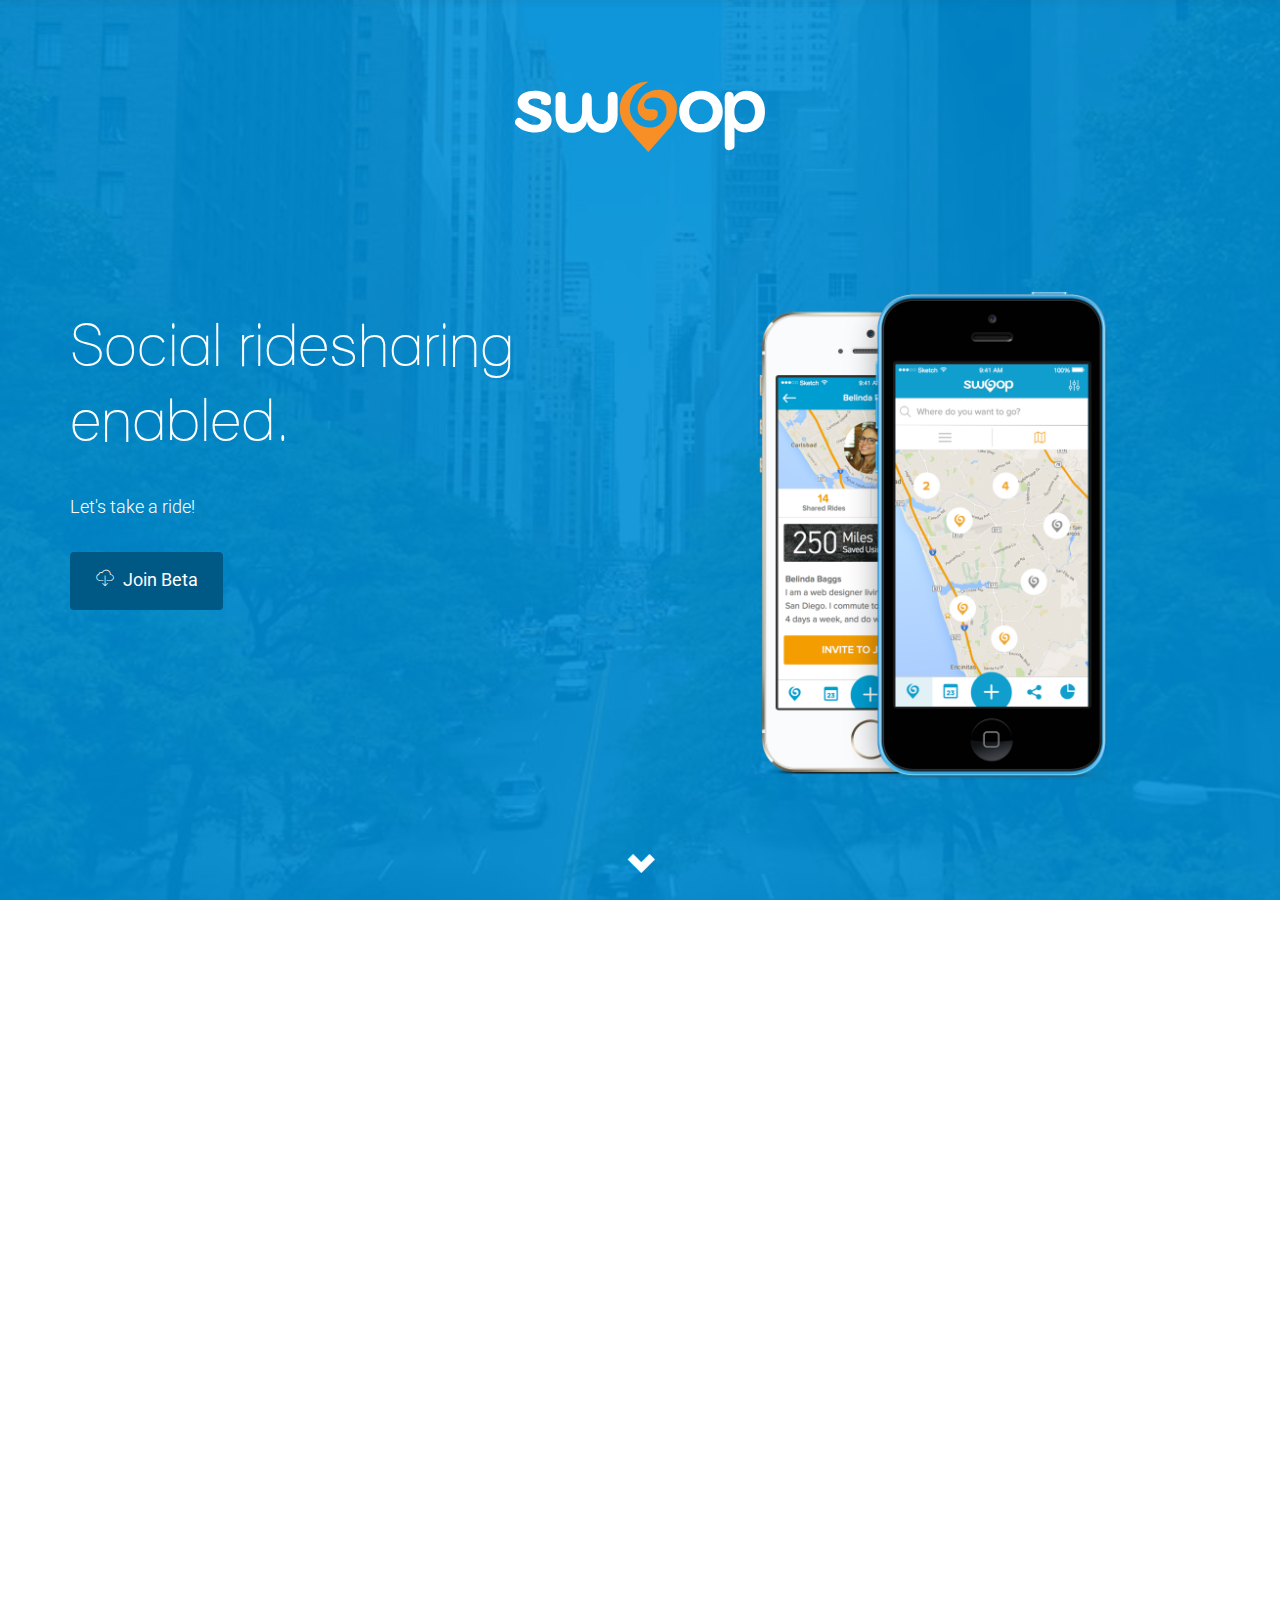
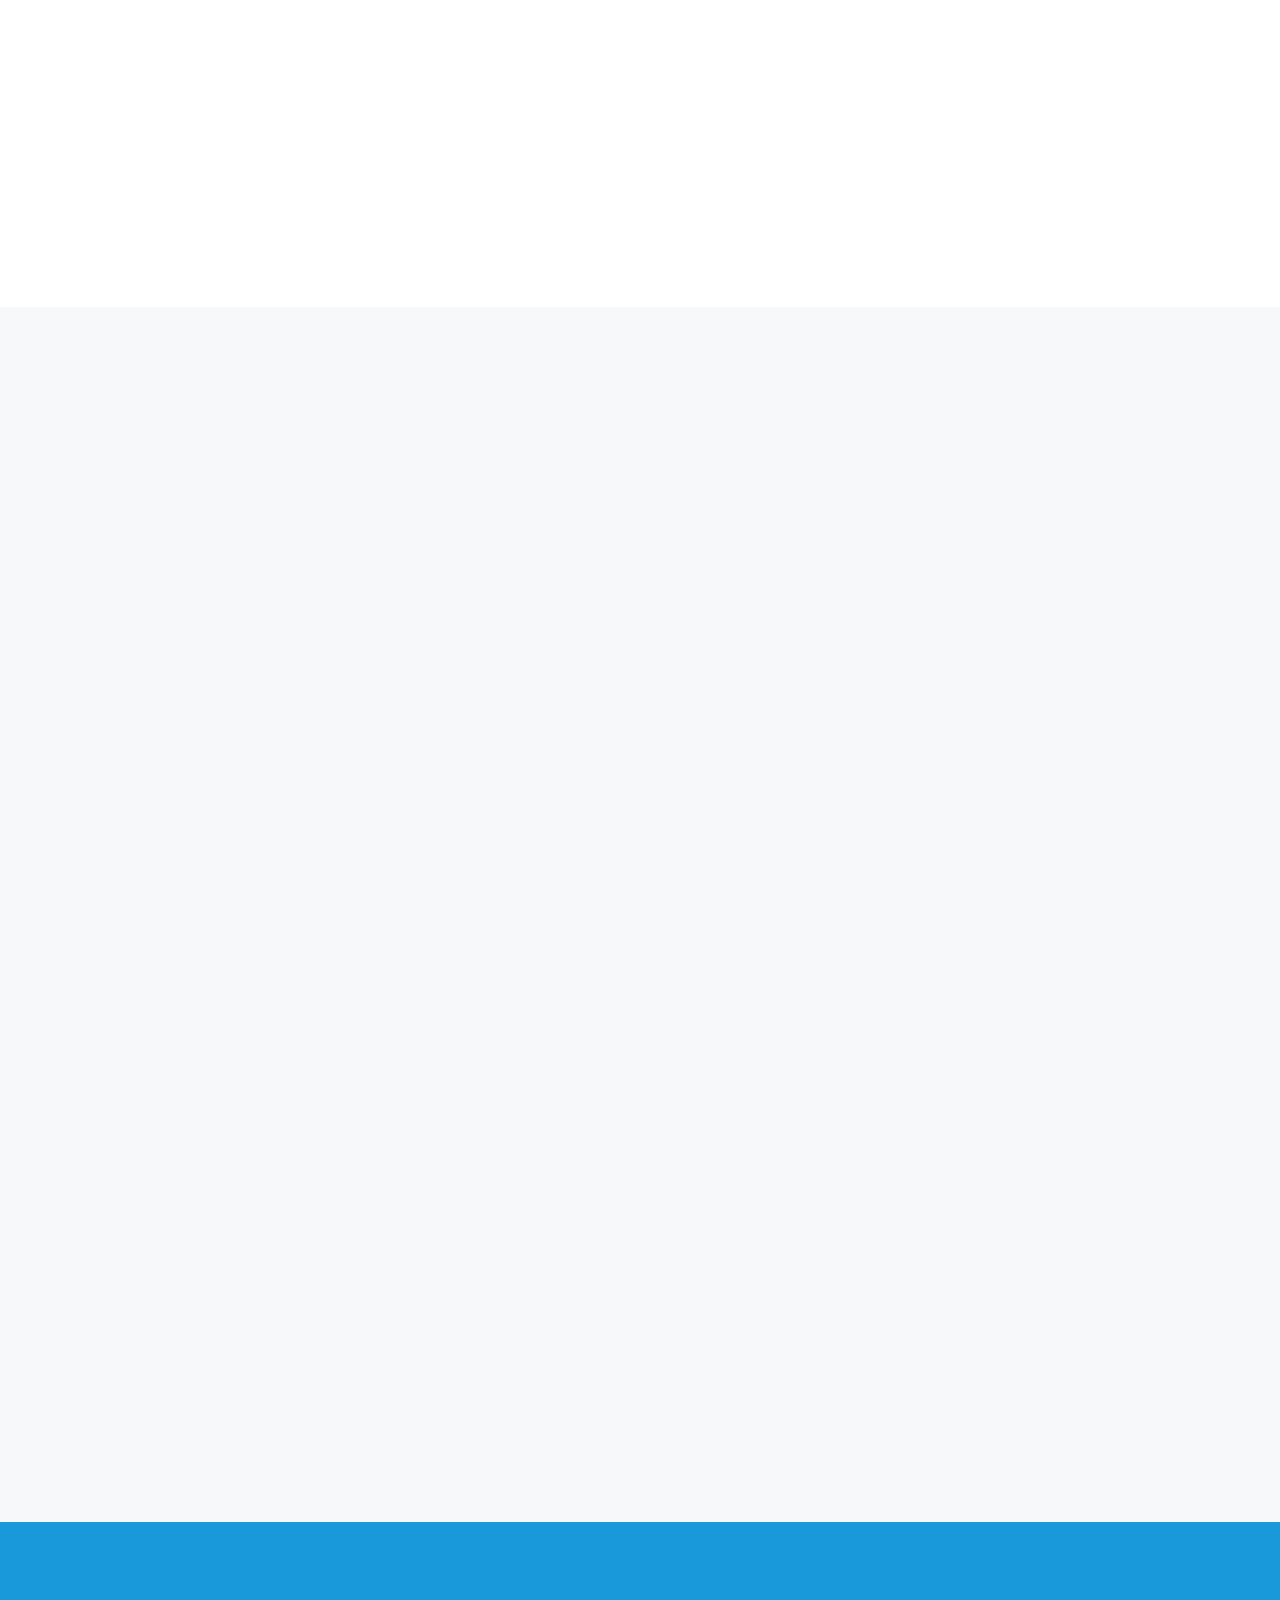
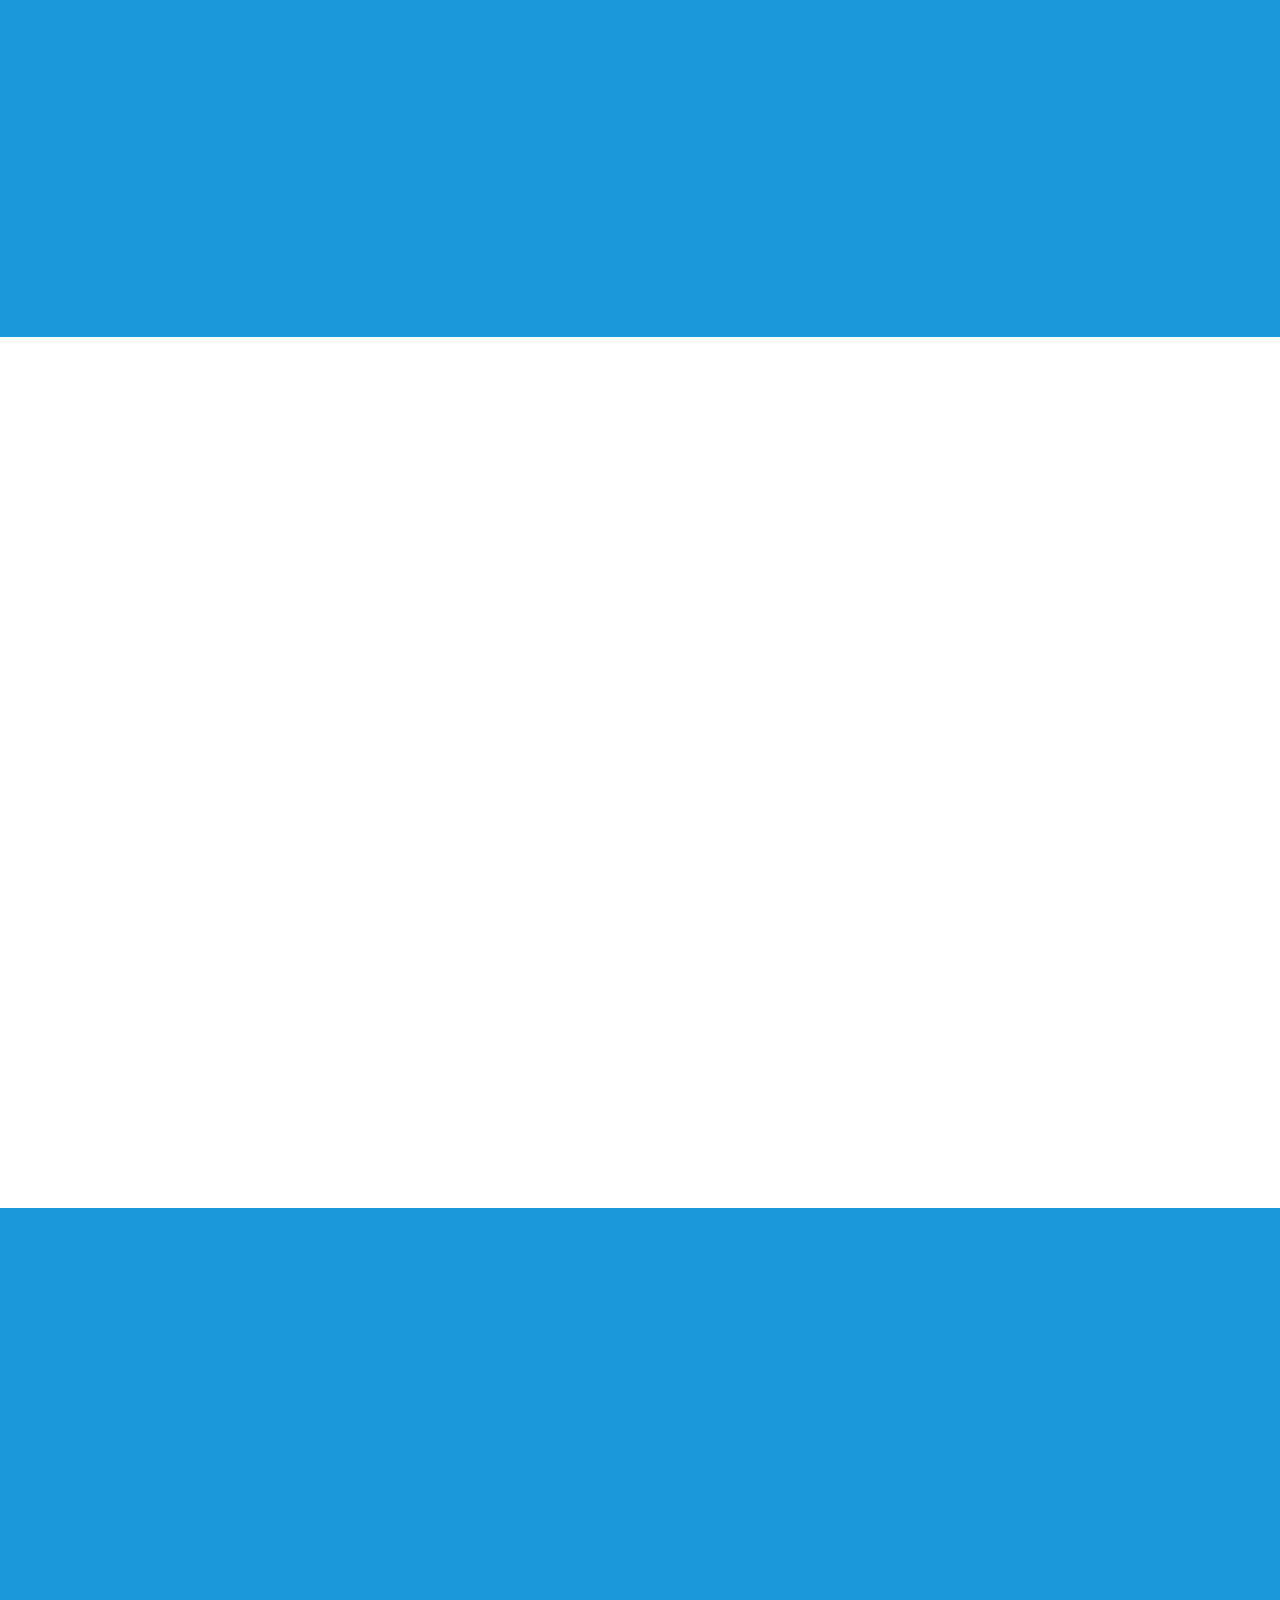
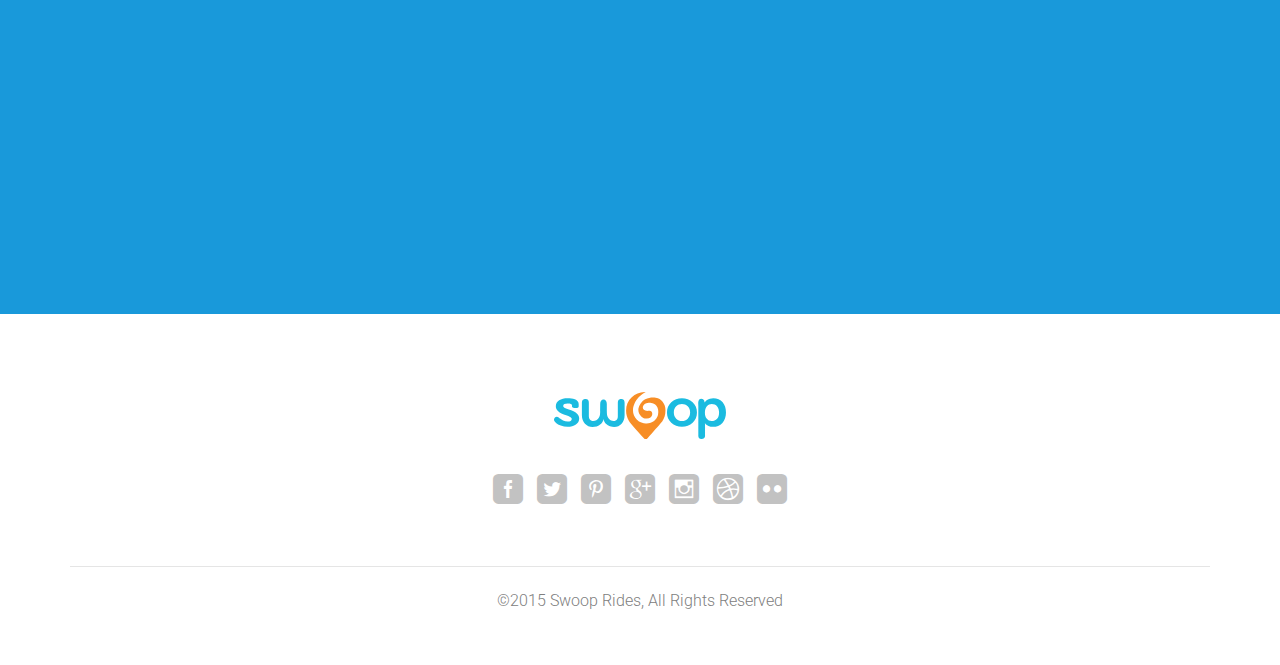
==== index.html @ dd8737f9 "Merge pull request #7 from swooprides/user-can-navigate-directly-to-the-join-beta-section-95116356" ====
<!doctype html>
<html lang="en">
<head>
<meta charset="UTF-8">
<meta name="description" content="A ridesharing app that enables larges scale social carpooling">
<meta name="keywords" content="ridesharing, carpool, social, drive, events">
<meta name="viewport" content="width=device-width, initial-scale=1, maximum-scale=1">

<!-- SITE TITLE -->
<title>Swoop Rides</title>

<!-- =========================
      FAV AND TOUCH ICONS  
============================== -->
<link rel="icon" href="images/favicon.ico">
<link rel="apple-touch-icon" href="images/apple-touch-icon.png">
<link rel="apple-touch-icon" sizes="72x72" href="images/apple-touch-icon-72x72.png">
<link rel="apple-touch-icon" sizes="114x114" href="images/apple-touch-icon-114x114.png">

<!-- =========================
     STYLESHEETS   
============================== -->
<!-- BOOTSTRAP -->
<link rel="stylesheet" href="css/bootstrap.min.css">

<!-- FONT ICONS -->
<!-- http://www.elegantthemes.com/blog/resources/elegant-icon-font -->
<link rel="stylesheet" href="assets/elegant-icons/style.css">
<link rel="stylesheet" href="assets/app-icons/styles.css">
<link rel="stylesheet" href="http://code.ionicframework.com/ionicons/2.0.1/css/ionicons.min.css">
<!--[if lte IE 7]><script src="lte-ie7.js"></script><![endif]-->

<!-- WEB FONTS -->
<link href='http://fonts.googleapis.com/css?family=Roboto:100,300,100italic,400,300italic' rel='stylesheet' type='text/css'>

<!-- CAROUSEL AND LIGHTBOX -->
<link rel="stylesheet" href="css/owl.theme.css">
<link rel="stylesheet" href="css/owl.carousel.css">
<link rel="stylesheet" href="css/nivo-lightbox.css">
<link rel="stylesheet" href="css/nivo_themes/default/default.css">

<!-- ANIMATIONS -->
<link rel="stylesheet" href="css/animate.min.css">

<!-- CUSTOM STYLESHEETS -->
<link rel="stylesheet" href="css/styles.css">

<!-- COLORS -->
<link rel="stylesheet" href="css/colors/blue.css"> <!-- DEFAULT COLOR/ CURRENTLY USING -->
<!-- <link rel="stylesheet" href="css/colors/red.css"> --> 
<!-- <link rel="stylesheet" href="css/colors/green.css"> --> 
<!-- <link rel="stylesheet" href="css/colors/purple.css"> --> 
<!-- <link rel="stylesheet" href="css/colors/orange.css"> --> 
<!-- <link rel="stylesheet" href="css/colors/blue-munsell.css"> --> 
<!-- <link rel="stylesheet" href="css/colors/slate.css"> --> 
<!-- <link rel="stylesheet" href="css/colors/yellow.css"> -->

<!-- RESPONSIVE FIXES -->
<link rel="stylesheet" href="css/responsive.css">


<!--[if lt IE 9]>
			<script src="js/html5shiv.js"></script>
			<script src="js/respond.min.js"></script>
<![endif]-->

<!-- JQUERY -->
<script src="http://ajax.googleapis.com/ajax/libs/jquery/1.9.1/jquery.min.js"></script>

</head>

<body>
<!-- =========================
     PRE LOADER       
============================== -->
<!--<div class="preloader">-->
  <!--<div class="status">&nbsp;</div>-->
<!--</div>-->

<!-- =========================
     HEADER   
============================== -->
<header class="header" data-stellar-background-ratio="0.5" id="home">

<!-- COLOR OVER IMAGE -->
<div class="color-overlay"> <!-- To make header full screen. Use .full-screen class with color overlay. Example: <div class="color-overlay full-screen">  -->

	<!-- STICKY NAVIGATION -->
	<div class="navbar navbar-inverse bs-docs-nav navbar-fixed-top sticky-navigation">
		<div class="container">
			<div class="navbar-header">
				
				<!-- LOGO ON STICKY NAV BAR -->
				<button type="button" class="navbar-toggle" data-toggle="collapse" data-target="#kane-navigation">
				<span class="sr-only">Toggle navigation</span>
				<span class="icon-bar"></span>
				<span class="icon-bar"></span>
				<span class="icon-bar"></span>
				</button>

				<!--<a class="navbar-brand" href="#"><img src="images/logo-black.png" alt=""></a>-->
        <a class="navbar-brand" href="#"><img src="images/logo-blue.svg" class="swoop-logo-brand" onerror="this.src='images/logo-blue-header.png'" alt="Swoop Rides"></a>
				
			</div>
			
			<!-- NAVIGATION LINKS -->
			<div class="navbar-collapse collapse" id="kane-navigation">
				<ul class="nav navbar-nav navbar-right main-navigation">
					<li><a href="#home">Home</a></li>
					<li><a href="#features">Features</a></li>
					<li><a href="#ridesharing">Ridesharing</a></li>
					<li><a href="#how-it-works">How it Works</a></li>
					<li><a href="#join-beta">Join Beta</a></li>
				</ul>
			</div>
		</div> <!-- /END CONTAINER -->
	</div> <!-- /END STICKY NAVIGATION -->
	
	
	<!-- CONTAINER -->
	<div class="container">
		
		<!-- ONLY LOGO ON HEADER -->
		<div class="only-logo">
			<div class="navbar">
				<div class="navbar-header">
					<!--<img src="images/logo.png" alt="">-->
          <img src="images/logo.svg" class="header-logo" onerror="this.src='images/logo.png'" alt="Swoop Rides">
				</div>
			</div>
		</div> <!-- /END ONLY LOGO ON HEADER -->
		
		<div class="row home-contents">
			<div class="col-md-6 col-sm-6">
				
				<!-- HEADING AND BUTTONS -->
				<div class="intro-section">
					
					<!-- WELCOM MESSAGE -->
					<h1 class="intro">Social ridesharing enabled.</h1>
					<h5>Let's take a ride!</h5>
					
					<!-- BUTTON -->
					<div class="buttons" id="download-button">
						
						<a href="#download" class="btn btn-default btn-lg standard-button"><i class="icon-app-download"></i>Join Beta</a>
						
					</div>
					<!-- /END BUTTONS -->
					
				</div>
				<!-- /END HEADNING AND BUTTONS -->
				
			</div>
			
			
			<div class="col-md-6 col-sm-6 hidden-xs">
			    
			    <!-- PHONE IMAGE WILL BE HIDDEN IN TABLET PORTRAIT AND MOBILE-->
			    <div class="phone-image">
			    <img src="images/2-iphone-right.png" class="img-responsive" alt="">
			    </div>
			    
			</div>
			
		</div>
		<!-- /END ROW -->
		
	</div>
	<!-- /END CONTAINER -->

	<!-- START CHEVRON ARROW -->
	<div class="swoop-chevron-icon-container"><i class="glyphicon glyphicon-chevron-down"></i></div>
	<!-- END CHEVRON ARROW -->
</div>
<!-- /END COLOR OVERLAY -->
</header>
<!-- /END HEADER -->

<!-- =========================
     FEATURES 
============================== -->
<section class="features" id="features">

<div class="container">
	
	<!-- SECTION HEADER -->
	<div class="section-header wow fadeIn animated" data-wow-offset="120" data-wow-duration="1.5s">
		
		<!-- SECTION TITLE -->
		<h2 class="dark-text">Swoop Features</h2>
		<div class="colored-line">
		</div>
		<div class="section-description">
			Swoop makes social ride sharing easy.
		</div>
		<div class="colored-line">
		</div>
	</div>
	<!-- /END SECTION HEADER -->
	
	
	<div class="row">
		
		<!-- FEATURES LEFT -->
		<div class="col-md-4 col-sm-4 features-left wow fadeInLeft animated" data-wow-offset="10" data-wow-duration="1.5s">
			
			<!-- FEATURE -->
			<div class="feature" data-feature="tpn">
				
				<!-- ICON -->
				<div class="icon-container">
					<div class="icon">
						<i class="icon_flowchart"></i>
					</div>
				</div>
				
				<!-- FEATURE HEADING AND DESCRIPTION -->
				<div class="fetaure-details">
					<h4 class="main-color">Trusted Peer Network</h4>
					<p>
						Discover and share rides with your trusted network of personal, professional,
						and social contacts who travel the same destinations and routes.
					</p>
				</div>
				
			</div>
			<!-- /END SINGLE FEATURE -->
			
			<!-- FEATURE -->
			<div class="feature" data-feature="itf">
				
				<!-- ICON -->
				<div class="icon-container">
					<div class="icon">
						<i class="icon_compass"></i>
					</div>
				</div>
				
				<!-- FEATURE HEADING AND DESCRIPTION -->
				<div class="fetaure-details">
					<h4 class="main-color">Intelligent Trip Feed</h4>
					<p>
						Browse and join all journeys your network is taking
						that pass through your location and are relevant to your lifestyle.
					</p>
				</div>
				
			</div>
			<!-- /END SINGLE FEATURE -->
			
			<!-- FEATURE -->
			<div class="feature" data-feature="sc">
				
				<!-- ICON -->
				<div class="icon-container">
					<div class="icon">
						<i class="icon_calendar"></i>
					</div>
				</div>
				
				<!-- FEATURE HEADING AND DESCRIPTION -->
				<div class="fetaure-details">
					<h4 class="main-color">Social Calendar</h4>
					<p>
						Swoop identifies who in your network will attend the same events,
						and suggests ways to <em>Swoop</em> there together.
					</p>
				</div>
				
			</div>
			<!-- /END SINGLE FEATURE -->
			
		</div>
		<!-- /END FEATURES LEFT -->
		
		<!-- PHONE IMAGE -->
		<div class="col-md-4 col-sm-4">
			<div class="phone-image wow bounceIn animated" data-wow-offset="120" data-wow-duration="1.5s">
				<img src="images/single-iphone.png" alt="">
			</div>
		</div>
		
		<!-- FEATURES RIGHT -->
		<div class="col-md-4 col-sm-4 features-right wow fadeInRight animated" data-wow-offset="10" data-wow-duration="1.5s">
			
			<!-- FEATURE -->
			<div class="feature" data-feature="se">
				
				<!-- ICON -->
				<div class="icon-container">
					<div class="icon">
						<i class="social_share"></i>
					</div>
				</div>
				
				<!-- FEATURE HEADING AND DESCRIPTION -->
				<div class="fetaure-details">
					<h4 class="main-color">Sponsored Events</h4>
					<p>
						Explore more opportunities to travel with your network by sharing
						trips to suggested events that are well suited for ride sharing.
					</p>
				</div>
				
			</div>
			<!-- /END SINGLE FEATURE -->

			<!-- FEATURE -->
			<div class="feature" data-feature="ta">
				
				<!-- ICON -->
				<div class="icon-container">
					<div class="icon">
						<i class="icon_link_alt"></i>
					</div>
				</div>
				
				<!-- FEATURE HEADING AND DESCRIPTION -->
				<div class="fetaure-details">
					<h4 class="main-color">Trip Automation</h4>
					<p>
						Miles, costs, and your willingness to drive are logged automatically and used to
						pair you with the most number of social rides.
					</p>
				</div>
				
			</div>
			
			<!-- /END SINGLE FEATURE -->

			<!-- FEATURE -->
			<div class="feature" data-feature="rewards">

				<!-- ICON -->
				<div class="icon-container">
					<div class="icon">
						<i class="icon_gift_alt"></i>
					</div>
				</div>

				<!-- FEATURE HEADING AND DESCRIPTION -->
				<div class="fetaure-details">
					<h4 class="main-color">Rewards</h4>
					<p>
						Swoop recognizes you and your network by turning miles into
						on-the-go rewards, event deals, and community points..
					</p>
				</div>

			</div>
			<!-- /END SINGLE FEATURE -->
			
		</div>
		<!-- /END FEATURES RIGHT -->
		
	</div>
	<!-- /END ROW -->
	
</div>
<!-- /END CONTAINER -->

</section>
<!-- /END FEATURES SECTION -->


<!-- =========================
     BRIEF LEFT SECTION 
============================== -->
<!--<section class="app-brief grey-bg" id="brief1">-->

<!--<div class="container">-->
	<!---->
	<!--<div class="row">-->
		<!---->
		<!--&lt;!&ndash; PHONES IMAGE &ndash;&gt;-->
		<!--<div class="col-md-6 wow fadeInRight animated" data-wow-offset="10" data-wow-duration="1.5s">-->
			<!--<div class="phone-image">-->
				<!--<img src="images/2-iphone-left.png" alt="">-->
			<!--</div>-->
		<!--</div>-->
		<!---->
		<!--&lt;!&ndash; RIGHT SIDE WITH BRIEF &ndash;&gt;-->
		<!--<div class="col-md-6 left-align wow fadeInLeft animated" data-wow-offset="10" data-wow-duration="1.5s">-->
			<!---->
			<!--&lt;!&ndash; SECTION TITLE &ndash;&gt;-->
			<!--<h2 class="dark-text">Explain why it's best</h2>-->
			<!---->
			<!--<div class="colored-line-left">-->
			<!--</div>-->
			<!---->
			<!--<p>-->
				<!--Lorem ipsum dolor sit amet, consectetur adipisicing elit, sed do eiusmod tempor incididunt ut labore et dolore magna aliqua. Ut enim ad minim veniam, quis nostrud exercitation ullamco laboris nisi ut aliquip ex ea commodo consequat.-->
			<!--</p>-->
			<!---->
			<!--&lt;!&ndash; FEATURE LIST &ndash;&gt;-->
			<!--<ul class="feature-list">-->
				<!--<li><i class="icon_lock_alt"></i> Reliable and Secure Platform</li>-->
				<!--<li><i class="icon_check_alt2"></i> Everything is perfectly orgainized for future</li>-->
				<!--<li><i class="icon_paperclip"></i> Attach large file easily</li>-->
				<!--<li><i class="icon_adjust-vert"></i> Tons of features and easy to use and customize</li>-->
			<!--</ul>-->
			<!---->
		<!--</div>-->
		<!--&lt;!&ndash; /END RIGHT BRIEF &ndash;&gt;-->
		<!---->
	<!--</div>-->
	<!--&lt;!&ndash; /END ROW &ndash;&gt;-->
	<!---->
<!--</div>-->
<!--&lt;!&ndash; /END CONTAINER &ndash;&gt;-->

<!--</section>-->
<!--&lt;!&ndash; /END SECTION &ndash;&gt;-->


<!-- =========================
     BRIEF RIGHT SECTION 
============================== -->
<section class="app-brief grey-bg" id="ridesharing">

<div class="container">
	
	<div class="row">
		
		<!-- BRIEF -->
		<div class="col-md-6 left-align wow fadeInLeft animated" data-wow-offset="10" data-wow-duration="1.5s">
			
			<!-- SECTION TITLE -->
			<h2 class="dark-text">Real Ridesharing</h2>
			
			<div class="colored-line-left">
			</div>

			<p>Every day trusted people from your social and professional networks live, work, and play along similar routes and destinations and attend the same events, yet it’s a challenge to locate each other and travel there together. </p>
			<p>Have you wondered who the other people are in the cars around you while sitting in morning traffic on the way to work? What if we tell you that 75% of commuters are within three degrees of separation, and many of them have interesting jobs, experiences, and stories to tell, just like you do. How cool would it be to be part of a social network on wheels where you get to share rides with and get to know the people who are in your shoes every single morning. Swoop turns your car into an opportunity to expand your professional network, make new friends, and share the cost of your commute. </p>
			<p>Are you surprised to discover that many of the attendees of your favorite MeetUp, sports event, weekend soccer practice, or concert in town are friends of your friends, live nearby, or travelled alone to the event just like you did? Wouldn’t it be fun and rewarding to share the ride next time, make friends, and share stories on the way? Swoop allows you to form social carpools on the way to events with the click of a button, and meet fellow event goers with the same interests as yours. </p>
			<p>How many times have you wanted to go to the beach on the weekend, go hiking, run an errand, or escape the city for a few hours, but you don’t have a car, or don’t have anyone in mind to go with? Swoop shows you where your network is going so you can always find a friend to go with or jump on a last minute spontaneous trip. What if you have someone in mind but don’t know where to go? No problem. Swoop shows you fun events suitable for sharing a ride to so you get to do new things together. </p>

		</div>
		<!-- /END BRIEF -->
		
		<!-- PHONES IMAGE -->
		<div class="col-md-6 wow fadeInRight animated" data-wow-offset="10" data-wow-duration="1.5s">
			<div class="phone-image">
				<img src="images/2-iphone-right.png" alt="">
			</div>
		</div>
		<!-- /END PHONES IMAGE -->
		
	</div>
	<!-- /END ROW -->
	
</div>
<!-- /END CONTAINER -->

</section>
<!-- /END SECTION -->


<!-- =========================
     BRIEF LEFT SECTION WITH VIDEO 
============================== -->
<!--<section class="app-brief grey-bg" id="brief1">-->

<!--<div class="container">-->
	<!---->
	<!--<div class="row">-->
		<!---->
		<!--&lt;!&ndash; PHONES IMAGE &ndash;&gt;-->
		<!--<div class="col-md-6 wow fadeInRight animated" data-wow-offset="10" data-wow-duration="1.5s">-->
			<!--<div class="video-container">-->
				<!---->
                <!--&lt;!&ndash;-->
				<!--<div class="video">-->
					<!---->
					<!--<iframe src="//player.vimeo.com/video/88902745?byline=0&amp;portrait=0&amp;color=ffffff" width="600" height="338" frameborder="0" allowfullscreen>-->
					<!--</iframe> -->
				<!--</div>-->
				<!--&ndash;&gt;-->
				<!---->
				<!--<div class="video">-->
					<!---->
					<!--<iframe width="640" height="360" src="//www.youtube.com/embed/VjbGg-VuqbU?rel=0" frameborder="0" allowfullscreen></iframe>-->
				<!--</div>-->
				<!---->
			<!--</div>-->

		<!--</div>-->
		<!---->
		<!--&lt;!&ndash; RIGHT SIDE WITH BRIEF &ndash;&gt;-->
		<!--<div class="col-md-6 left-align wow fadeInLeft animated" data-wow-offset="10" data-wow-duration="1.5s">-->
			<!---->
			<!--&lt;!&ndash; SECTION TITLE &ndash;&gt;-->
			<!--<h2 class="dark-text">Description with video</h2>-->
			<!---->
			<!--<div class="colored-line-left">-->
			<!--</div>-->
			<!---->
			<!--<p>-->
				<!--Lorem ipsum dolor sit amet, consectetur adipisicing elit, sed do eiusmod tempor incididunt ut labore et dolore magna aliqua. Ut enim ad minim veniam, quis nostrud exercitation ullamco laboris nisi ut aliquip ex ea commodo consequat.<br/><br/>-->
				<!--Duis aute irure dolor in reprehenderit in voluptate velit esse cillum dolore eu fugiat nulla pariatur. Excepteur sint occaecat cupidatat non proident.-->
			<!--</p>-->
			<!---->
			<!---->
		<!--</div>-->
		<!--&lt;!&ndash; /END RIGHT BRIEF &ndash;&gt;-->
		<!---->
	<!--</div>-->
	<!--&lt;!&ndash; /END ROW &ndash;&gt;-->
	<!---->
<!--</div>-->
<!--&lt;!&ndash; /END CONTAINER &ndash;&gt;-->

<!--</section>-->
<!--&lt;!&ndash; /END SECTION &ndash;&gt;-->

<!-- =========================
     TESTIMONIALS 
============================== -->
<section class="testimonials">

<div class="color-overlay">
	
	<div class="container wow fadeIn animated" data-wow-offset="10" data-wow-duration="1.5s">
		
		<!-- FEEDBACKS -->
		<div id="feedbacks" class="owl-carousel owl-theme">
			
			<!-- SINGLE FEEDBACK -->
			<div class="feedback">

				<!-- IMAGE
				<div class="image">
					<i class=" icon_quotations"></i>
					<img src="images/clients-pic/3.jpg" alt="">
				</div>-->
				
				<div class="message">
					"Average daily commuting costs $20 a day. That’s $200,000 wasted over 20 years in a 2-person household. Or an above average family house in Chicago!"
				</div>

				<!--<div class="white-line">
				</div>
				
				 INFORMATION
				<div class="name">
					John Doe
				</div>
				<div class="company-info">
					CEO, AbZ Network
				</div>-->
				
			</div>
			<!-- /END SINGLE FEEDBACK -->
			
			<!-- SINGLE FEEDBACK -->
			<div class="feedback">

				<!-- IMAGE
				<div class="image">
					<i class=" icon_quotations"></i>
					<img src="images/clients-pic/1.jpg" alt="">
				</div>-->
				
				<div class="message">
					"For every 8 work days, you waste 1 full work day in the car alone. That’s more than 1 year of productive time for every 5 years of commuting."
				</div>

				<!--<div class="white-line">
				</div>

				 INFORMATION
				<div class="name">
					John Doe
				</div>
				<div class="company-info">
					CEO, AbZ Network
				</div>-->
				
			</div>
			<!-- /END SINGLE FEEDBACK -->
			
			<!-- SINGLE FEEDBACK -->
			<div class="feedback">
				
				<!-- IMAGE
				<div class="image">
					<i class=" icon_quotations"></i>
					<img src="images/clients-pic/2.jpg" alt="">
				</div>-->
				
				<div class="message">
					 "Carpooling to work for 10 years would result in enough free time to learn 4 new languages."
				</div>

				<!--<div class="white-line">
				</div>

				 INFORMATION
				<div class="name">
					John Doe
				</div>
				<div class="company-info">
					CEO, AbZ Network
				</div>-->
				
			</div>
			<!-- /END SINGLE FEEDBACK -->

			<!-- SINGLE FEEDBACK -->
			<div class="feedback">

				<!-- IMAGE
				<div class="image">
					<i class=" icon_quotations"></i>
					<img src="images/clients-pic/2.jpg" alt="">
				</div>-->

				<div class="message">
					"192 trees are needed to clean up the CO2 produced by your average daily work commute for 1 year. That’s almost 1 tree per day! If you share your rides to work for 1 year it’s the equivalent of planting 1 tree every other day!"
				</div>

				<!--<div class="white-line">
				</div>

				 INFORMATION
				<div class="name">
					John Doe
				</div>
				<div class="company-info">
					CEO, AbZ Network
				</div>-->

			</div>
			<!-- /END SINGLE FEEDBACK -->

			<!-- SINGLE FEEDBACK -->
			<div class="feedback">

				<!-- IMAGE
				<div class="image">
					<i class=" icon_quotations"></i>
					<img src="images/clients-pic/2.jpg" alt="">
				</div>-->

				<div class="message">
					"75% of commuters to major corporate clusters are within 3 degrees of separation."
				</div>

				<!--<div class="white-line">
				</div>

				 INFORMATION
				<div class="name">
					John Doe
				</div>
				<div class="company-info">
					CEO, AbZ Network
				</div>-->

			</div>
			<!-- /END SINGLE FEEDBACK -->

			<!-- SINGLE FEEDBACK -->
			<div class="feedback">

				<!-- IMAGE
				<div class="image">
					<i class=" icon_quotations"></i>
					<img src="images/clients-pic/2.jpg" alt="">
				</div>-->

				<div class="message">
					"If you meet only 1 new person every time you share a ride, your extended network expands by half a million people every year. After only 2 years, every single person in San Diego will be one introduction away."
				</div>

				<!--<div class="white-line">
				</div>

				 INFORMATION
				<div class="name">
					John Doe
				</div>
				<div class="company-info">
					CEO, AbZ Network
				</div>-->

			</div>
			<!-- /END SINGLE FEEDBACK -->
			
		</div>
		<!-- /END FEEDBACKS -->
		
	</div>
	<!-- /END CONTAINER -->
	
</div>
<!-- /END COLOR OVERLAY -->

</section>
<!-- /END TESTIMONIALS SECTION -->


<!-- =========================
     SERVICES
============================== -->
<section class="services" id="how-it-works">

<div class="container">
	
	<!-- SECTION HEADER -->
	<div class="section-header wow fadeIn animated" data-wow-offset="10" data-wow-duration="1.5s">
		
		<!-- SECTION TITLE -->
		<h2 class="dark-text">How it Works</h2>
		
		<div class="colored-line">
		</div>
		<div class="section-description">
			Simple steps to social ridesharing
		</div>
		<div class="colored-line">
		</div>
		
	</div>
	<!-- /END SECTION HEADER -->
	
	<div class="row">

		<!-- SINGLE SERVICE -->
		<div class="col-md-4 single-service wow fadeIn animated" data-wow-offset="10" data-wow-duration="1.5s">

			<!-- SERVICE ICON -->
			<div class="service-icon">
				<i class="ion-ios-location-outline"></i>
			</div>

			<!-- SERVICE HEADING -->
			<h3>Go Places</h3>

			<!-- SERVICE DESCRIPTION -->
			<p>
				Browse your Swoop trip feed and discover where your trusted network is going today, tomorrow, or this weekend. Whether it’s a trip to work, lunch with colleagues, social event, an errand, or a weekend escape, there are trips passing through your location all the time. You can search by address, destination, place of interest, or event name, and Swoop will find the best social carpool for you to join regardless whether you are a driver or a passenger.
			</p>

		</div>
		<!-- /END SINGLE SERVICE -->


		<!-- SINGLE SERVICE -->
		<div class="col-md-4 single-service wow fadeIn animated" data-wow-offset="10" data-wow-duration="1.5s">
			
			<!-- SERVICE ICON -->
			<div class="service-icon">
				<i class="ion-ios-personadd-outline"></i>
			</div>
			
			<!-- SERVICE HEADING -->
			<h3>Grow your Network</h3>
			
			<!-- SERVICE DESCRIPTION -->
			<p>
				Discover who else is in your shoes, and travels the same routes and destinations that you do. Invite them to your Swoop network and share more trips together. The more Swoop connections you have, the more opportunities to ride your network and spend time with friends, neighbors, and colleagues. Pretty soon you won’t have to travel alone anymore, be it to work, school, or a weekend escape.
			</p>
			
		</div>
		<!-- /END SINGLE SERVICE -->


		<!-- SINGLE SERVICE -->
		<div class="col-md-4 single-service wow fadeIn animated" data-wow-offset="10" data-wow-duration="1.5s">
			
			<!-- SERVICE ICON -->
			<div class="service-icon">
				<i class="icon_gift_alt"></i>
			</div>
			
			<!-- SERVICE HEADING -->
			<h3>Get Rewards</h3>
			
			<!-- SERVICE DESCRIPTION -->
			<p>
				Track miles and CO2, share costs, and vie for a top spot on the Swoop leaderboard. Miles turn into rewards and recognition, so the more trips you share the higher your standing within the community. Log any trip you take with anyone automatically, whether it's planned or spontaneous, so even a grocery run, a shared ride to school, or a lunch trip with co-workers gets you miles and rewards. Travelling together is finally cool and it pays back.
			</p>
			
		</div>
		<!-- /END SINGLE SERVICE -->
		
	</div>
	<!-- /END ROW -->
	
</div>
<!-- /END CONTAINER -->

</section>
<!-- /END FEATURES SECTION -->



<!-- =========================
     SCREENSHOTS
============================== -->

<!--<section class="screenshots grey-bg" id="screenshot-section">-->

<!--<div class="container">-->
	<!-- -->
	<!--&lt;!&ndash; SECTION HEADER &ndash;&gt;-->
	<!--<div class="section-header wow fadeIn animated" data-wow-offset="10" data-wow-duration="1.5s">-->
		<!-- -->
		<!--&lt;!&ndash; SECTION TITLE &ndash;&gt;-->
		<!--<h2 class="dark-text">Screenshots</h2>-->
		<!-- -->
		<!--<div class="colored-line">-->
		<!--</div>-->
		<!--<div class="section-description">-->
			<!--List your app features and all the details Lorem ipsum dolor kadr-->
		<!--</div>-->
		<!--<div class="colored-line">-->
		<!--</div>-->
		<!-- -->
	<!--</div>-->
	<!--&lt;!&ndash; /END SECTION HEADER &ndash;&gt;-->
	<!-- -->
	<!--<div class="row wow bounceIn animated" data-wow-offset="10" data-wow-duration="1.5s">-->
		<!-- -->
		<!--<div id="screenshots" class="owl-carousel owl-theme">-->
			<!-- -->
			<!--<div class="shot">-->
				<!--<a href="images/screenshots/1.jpg" data-lightbox-gallery="screenshots-gallery"><img src="images/screenshots/1.jpg" alt="Screenshot"></a>-->
			<!--</div>-->
			<!-- -->
			<!--<div class="shot">-->
				<!--<a href="images/screenshots/3.jpg" data-lightbox-gallery="screenshots-gallery"><img src="images/screenshots/3.jpg" alt="Screenshot"></a>-->
			<!--</div>-->
			<!-- -->
			<!--<div class="shot">-->
				<!--<a href="images/screenshots/2.jpg" data-lightbox-gallery="screenshots-gallery"><img src="images/screenshots/2.jpg" alt="Screenshot"></a>-->
			<!--</div>-->
			<!-- -->
			<!--<div class="shot">-->
				<!--<a href="images/screenshots/4.jpg" data-lightbox-gallery="screenshots-gallery"><img src="images/screenshots/4.jpg" alt="Screenshot"></a>-->
			<!--</div>-->
			<!-- -->
			<!--<div class="shot">-->
				<!--<a href="images/screenshots/1.jpg" data-lightbox-gallery="screenshots-gallery"><img src="images/screenshots/1.jpg" alt="Screenshot"></a>-->
			<!--</div>-->
			<!-- -->
			<!--<div class="shot">-->
				<!--<a href="images/screenshots/3.jpg" data-lightbox-gallery="screenshots-gallery"><img src="images/screenshots/3.jpg" alt="Screenshot"></a>-->
			<!--</div>-->
			<!-- -->
			<!--<div class="shot">-->
				<!--<a href="images/screenshots/2.jpg" data-lightbox-gallery="screenshots-gallery"><img src="images/screenshots/2.jpg" alt="Screenshot"></a>-->
			<!--</div>-->
			<!-- -->
			<!--<div class="shot">-->
				<!--<a href="images/screenshots/4.jpg" data-lightbox-gallery="screenshots-gallery"><img src="images/screenshots/4.jpg" alt="Screenshot"></a>-->
			<!--</div>-->
			<!-- -->
		<!--</div>-->
		<!--&lt;!&ndash; /END SCREENSHOTS &ndash;&gt;-->
		<!-- -->
	<!--</div>-->
	<!--&lt;!&ndash; /END ROW &ndash;&gt;-->

<!--</div>-->
<!--&lt;!&ndash; /END CONTAINER &ndash;&gt;-->

<!--</section>-->
<!--&lt;!&ndash; /END SCREENSHOTS SECTION &ndash;&gt;-->



<!-- =========================
     DOWNLOAD NOW 
============================== -->
<section class="download" id="join-beta">

<div class="color-overlay">

	<div class="container">
		<div class="row">
			<div class="col-md-8 col-md-offset-2">
				
				<!-- DOWNLOAD BUTTONS AREA -->
				<div class="download-container">
					<h2 class=" wow fadeInLeft animated" data-wow-offset="10" data-wow-duration="1.5s">Download the app on</h2>
					
					<!-- BUTTONS -->
					<div class="buttons wow fadeInRight animated" data-wow-offset="10" data-wow-duration="1.5s">
						
						<a href="" class="btn btn-default btn-lg standard-button"><i class="icon-app-store"></i>App Store</a>
						<a href="" class="btn btn-default btn-lg standard-button"><i class="icon-google-play"></i>Play Store</a>
						
					</div>
					<!-- /END BUTTONS -->
					
				</div>
				<!-- END OF DOWNLOAD BUTTONS AREA -->
				
				
				<!-- SUBSCRIPTION FORM WITH TITLE -->
				<div class="subscription-form-container">
					
					<h2 class="wow fadeInLeft animated" data-wow-offset="10" data-wow-duration="1.5s">Join our beta Now!</h2>
					
					<!-- =====================
					     MAILCHIMP FORM STARTS 
					     ===================== -->

					<form class="subscription-form mailchimp form-inline wow fadeInRight animated" data-wow-offset="10" data-wow-duration="1.5s" role="form">

						<!-- SUBSCRIPTION SUCCESSFUL OR ERROR MESSAGES -->
						<h4 class="subscription-success"></h4>
						<h4 class="subscription-error"></h4>

						<!-- EMAIL INPUT BOX -->
						<input type="email" name="email" id="subscriber-email" placeholder="Your Email" class="form-control input-box">

						<!-- SUBSCRIBE BUTTON -->
						<button type="submit" id="subscribe-button" class="btn btn-default standard-button">Join Beta</button>

					</form>
					<!-- /END MAILCHIMP FORM STARTS -->
					
					<!-- =====================
					     LOCAL TXT FORM STARTS 
					     ===================== -->
					     
					<!-- THIS FORM IS COMMENTED TO HIDE 
					
					<form class="subscription-form form-inline wow fadeInRight animated" data-wow-offset="10" data-wow-duration="1.5s" id="subscribe" role="form">
						
						<h4 class="subscription-success"><i class="icon_check"></i> Thank you! We will notify you soon.</h4>
						<h4 class="subscription-error">Something Wrong!</h4>
						
						<input type="email" name="email" id="subscriber-email" placeholder="Your Email" class="form-control input-box">
						
						<button type="submit" id="subscribe-button" class="btn btn-default standard-button">Subscribe</button>
						
					</form>
					
					-->
					
					<!-- / LOCAL TXT SAVING FORM END -->

				</div>
                <!-- END OF SUBSCRIPTION FORM WITH TITLE -->
				
			</div> 
			<!-- END COLUMN -->
			
		</div> 
		<!-- END ROW -->
		
	</div>
	<!-- /END CONTAINER -->
</div>
<!-- /END COLOR OVERLAY -->

</section>
<!-- /END DOWNLOAD SECTION -->

<!-- =========================
     FOOTER 
============================== -->
<footer>

<div class="container">
	
	<div class="contact-box wow rotateIn animated" data-wow-offset="10" data-wow-duration="1.5s">
		
		<!-- CONTACT BUTTON TO EXPAND OR COLLAPSE FORM -->
		
		<!--<a class="btn contact-button expand-form expanded"><i class="icon_mail_alt"></i></a>-->
		
		<!-- EXPANDED CONTACT FORM -->

		<!-- /END EXPANDED CONTACT FORM -->

	</div>
	<!-- /END CONTACT BOX -->
	
	<!-- LOGO -->
	<!--<img src="images/logo-black.png" alt="LOGO" class="responsive-img">-->
  <img src="images/logo-blue.svg" onerror="this.src='images/logo-blue.png'" alt="Swoop Rides" class="responsive-img swoop-logo-blue">
	
	<!-- SOCIAL ICONS -->
	<ul class="social-icons">
		<li><a href=""><i class="social_facebook_square"></i></a></li>
		<li><a href=""><i class="social_twitter_square"></i></a></li>
		<li><a href=""><i class="social_pinterest_square"></i></a></li>
		<li><a href=""><i class="social_googleplus_square"></i></a></li>
		<li><a href=""><i class="social_instagram_square"></i></a></li>
		<li><a href=""><i class="social_dribbble_square"></i></a></li>
		<li><a href=""><i class="social_flickr_square"></i></a></li>
	</ul>
	
	<!-- COPYRIGHT TEXT -->
	<p class="copyright">
		©2015 Swoop Rides, All Rights Reserved
	</p>

</div>
<!-- /END CONTAINER -->
 
</footer>
<!-- /END FOOTER -->

<!-- =========================
     SCRIPTS 
============================== -->

<script src="js/bootstrap.min.js"></script>
<script src="js/smoothscroll.js"></script>
<script src="js/jquery.scrollTo.min.js"></script>
<script src="js/jquery.localScroll.min.js"></script>
<script src="js/owl.carousel.min.js"></script>
<script src="js/nivo-lightbox.min.js"></script>
<script src="js/simple-expand.min.js"></script>
<script src="js/wow.min.js"></script>
<script src="js/jquery.stellar.min.js"></script>
<script src="js/retina.min.js"></script>
<script src="js/jquery.nav.js"></script>
<script src="js/matchMedia.js"></script>
<script src="js/jquery.ajaxchimp.min.js"></script>
<script src="js/jquery.fitvids.js"></script>
<script src="js/custom.js"></script>

</body>
</html>
---- assets/elegant-icons/style.css ----
@font-face {
	font-family: 'ElegantIcons';
	src:url('fonts/ElegantIcons.eot');
	src:url('fonts/ElegantIcons.eot?#iefix') format('embedded-opentype'),
		url('fonts/ElegantIcons.ttf') format('truetype'),
		url('fonts/ElegantIcons.svg#ElegantIcons') format('svg'),
		url('fonts/ElegantIcons.woff') format('woff');
	font-weight: normal;
	font-style: normal;
}

@media screen and (-webkit-min-device-pixel-ratio:0) {
@font-face {
font-family: 'ElegantIcons';
src: url('fonts/ElegantIcons.svg#ElegantIcons') format('svg');

}
}

/* Use the following CSS code if you want to use data attributes for inserting your icons */
[data-icon]:before {
	font-family: 'ElegantIcons';
	content: attr(data-icon);
	speak: none;
	font-weight: normal;
	font-variant: normal;
	text-transform: none;
	line-height: 1;
	-webkit-font-smoothing: antialiased;
	-moz-osx-font-smoothing: grayscale;
}

/* Use the following CSS code if you want to have a class per icon */
/*
Instead of a list of all class selectors,
you can use the generic selector below, but it's slower:
[class*="your-class-prefix"] {
*/
.arrow_up, .arrow_down, .arrow_left, .arrow_right, .arrow_left-up, .arrow_right-up, .arrow_right-down, .arrow_left-down, .arrow-up-down, .arrow_up-down_alt, .arrow_left-right_alt, .arrow_left-right, .arrow_expand_alt2, .arrow_expand_alt, .arrow_condense, .arrow_expand, .arrow_move, .arrow_carrot-up, .arrow_carrot-down, .arrow_carrot-left, .arrow_carrot-right, .arrow_carrot-2up, .arrow_carrot-2down, .arrow_carrot-2left, .arrow_carrot-2right, .arrow_carrot-up_alt2, .arrow_carrot-down_alt2, .arrow_carrot-left_alt2, .arrow_carrot-right_alt2, .arrow_carrot-2up_alt2, .arrow_carrot-2down_alt2, .arrow_carrot-2left_alt2, .arrow_carrot-2right_alt2, .arrow_triangle-up, .arrow_triangle-down, .arrow_triangle-left, .arrow_triangle-right, .arrow_triangle-up_alt2, .arrow_triangle-down_alt2, .arrow_triangle-left_alt2, .arrow_triangle-right_alt2, .arrow_back, .icon_minus-06, .icon_plus, .icon_close, .icon_check, .icon_minus_alt2, .icon_plus_alt2, .icon_close_alt2, .icon_check_alt2, .icon_zoom-out_alt, .icon_zoom-in_alt, .icon_search, .icon_box-empty, .icon_box-selected, .icon_minus-box, .icon_plus-box, .icon_box-checked, .icon_circle-empty, .icon_circle-slelected, .icon_stop_alt2, .icon_stop, .icon_pause_alt2, .icon_pause, .icon_menu, .icon_menu-square_alt2, .icon_menu-circle_alt2, .icon_ul, .icon_ol, .icon_adjust-horiz, .icon_adjust-vert, .icon_document_alt, .icon_documents_alt, .icon_pencil, .icon_pencil-edit_alt, .icon_pencil-edit, .icon_folder-alt, .icon_folder-open_alt, .icon_folder-add_alt, .icon_info_alt, .icon_error-oct_alt, .icon_error-circle_alt, .icon_error-triangle_alt, .icon_question_alt2, .icon_question, .icon_comment_alt, .icon_chat_alt, .icon_vol-mute_alt, .icon_volume-low_alt, .icon_volume-high_alt, .icon_quotations, .icon_quotations_alt2, .icon_clock_alt, .icon_lock_alt, .icon_lock-open_alt, .icon_key_alt, .icon_cloud_alt, .icon_cloud-upload_alt, .icon_cloud-download_alt, .icon_image, .icon_images, .icon_lightbulb_alt, .icon_gift_alt, .icon_house_alt, .icon_genius, .icon_mobile, .icon_tablet, .icon_laptop, .icon_desktop, .icon_camera_alt, .icon_mail_alt, .icon_cone_alt, .icon_ribbon_alt, .icon_bag_alt, .icon_creditcard, .icon_cart_alt, .icon_paperclip, .icon_tag_alt, .icon_tags_alt, .icon_trash_alt, .icon_cursor_alt, .icon_mic_alt, .icon_compass_alt, .icon_pin_alt, .icon_pushpin_alt, .icon_map_alt, .icon_drawer_alt, .icon_toolbox_alt, .icon_book_alt, .icon_calendar, .icon_film, .icon_table, .icon_contacts_alt, .icon_headphones, .icon_lifesaver, .icon_piechart, .icon_refresh, .icon_link_alt, .icon_link, .icon_loading, .icon_blocked, .icon_archive_alt, .icon_heart_alt, .icon_star_alt, .icon_star-half_alt, .icon_star, .icon_star-half, .icon_tools, .icon_tool, .icon_cog, .icon_cogs, .arrow_up_alt, .arrow_down_alt, .arrow_left_alt, .arrow_right_alt, .arrow_left-up_alt, .arrow_right-up_alt, .arrow_right-down_alt, .arrow_left-down_alt, .arrow_condense_alt, .arrow_expand_alt3, .arrow_carrot_up_alt, .arrow_carrot-down_alt, .arrow_carrot-left_alt, .arrow_carrot-right_alt, .arrow_carrot-2up_alt, .arrow_carrot-2dwnn_alt, .arrow_carrot-2left_alt, .arrow_carrot-2right_alt, .arrow_triangle-up_alt, .arrow_triangle-down_alt, .arrow_triangle-left_alt, .arrow_triangle-right_alt, .icon_minus_alt, .icon_plus_alt, .icon_close_alt, .icon_check_alt, .icon_zoom-out, .icon_zoom-in, .icon_stop_alt, .icon_menu-square_alt, .icon_menu-circle_alt, .icon_document, .icon_documents, .icon_pencil_alt, .icon_folder, .icon_folder-open, .icon_folder-add, .icon_folder_upload, .icon_folder_download, .icon_info, .icon_error-circle, .icon_error-oct, .icon_error-triangle, .icon_question_alt, .icon_comment, .icon_chat, .icon_vol-mute, .icon_volume-low, .icon_volume-high, .icon_quotations_alt, .icon_clock, .icon_lock, .icon_lock-open, .icon_key, .icon_cloud, .icon_cloud-upload, .icon_cloud-download, .icon_lightbulb, .icon_gift, .icon_house, .icon_camera, .icon_mail, .icon_cone, .icon_ribbon, .icon_bag, .icon_cart, .icon_tag, .icon_tags, .icon_trash, .icon_cursor, .icon_mic, .icon_compass, .icon_pin, .icon_pushpin, .icon_map, .icon_drawer, .icon_toolbox, .icon_book, .icon_contacts, .icon_archive, .icon_heart, .icon_profile, .icon_group, .icon_grid-2x2, .icon_grid-3x3, .icon_music, .icon_pause_alt, .icon_phone, .icon_upload, .icon_download, .social_facebook, .social_twitter, .social_pinterest, .social_googleplus, .social_tumblr, .social_tumbleupon, .social_wordpress, .social_instagram, .social_dribbble, .social_vimeo, .social_linkedin, .social_rss, .social_deviantart, .social_share, .social_myspace, .social_skype, .social_youtube, .social_picassa, .social_googledrive, .social_flickr, .social_blogger, .social_spotify, .social_delicious, .social_facebook_circle, .social_twitter_circle, .social_pinterest_circle, .social_googleplus_circle, .social_tumblr_circle, .social_stumbleupon_circle, .social_wordpress_circle, .social_instagram_circle, .social_dribbble_circle, .social_vimeo_circle, .social_linkedin_circle, .social_rss_circle, .social_deviantart_circle, .social_share_circle, .social_myspace_circle, .social_skype_circle, .social_youtube_circle, .social_picassa_circle, .social_googledrive_alt2, .social_flickr_circle, .social_blogger_circle, .social_spotify_circle, .social_delicious_circle, .social_facebook_square, .social_twitter_square, .social_pinterest_square, .social_googleplus_square, .social_tumblr_square, .social_stumbleupon_square, .social_wordpress_square, .social_instagram_square, .social_dribbble_square, .social_vimeo_square, .social_linkedin_square, .social_rss_square, .social_deviantart_square, .social_share_square, .social_myspace_square, .social_skype_square, .social_youtube_square, .social_picassa_square, .social_googledrive_square, .social_flickr_square, .social_blogger_square, .social_spotify_square, .social_delicious_square, .icon_printer, .icon_calulator, .icon_building, .icon_floppy, .icon_drive, .icon_search-2, .icon_id, .icon_id-2, .icon_puzzle, .icon_like, .icon_dislike, .icon_mug, .icon_currency, .icon_wallet, .icon_pens, .icon_easel, .icon_flowchart, .icon_datareport, .icon_briefcase, .icon_shield, .icon_percent, .icon_globe, .icon_globe-2, .icon_target, .icon_hourglass, .icon_balance, .icon_rook, .icon_printer-alt, .icon_calculator_alt, .icon_building_alt, .icon_floppy_alt, .icon_drive_alt, .icon_search_alt, .icon_id_alt, .icon_id-2_alt, .icon_puzzle_alt, .icon_like_alt, .icon_dislike_alt, .icon_mug_alt, .icon_currency_alt, .icon_wallet_alt, .icon_pens_alt, .icon_easel_alt, .icon_flowchart_alt, .icon_datareport_alt, .icon_briefcase_alt, .icon_shield_alt, .icon_percent_alt, .icon_globe_alt, .icon_clipboard {
	font-family: 'ElegantIcons';
	speak: none;
	font-style: normal;
	font-weight: normal;
	font-variant: normal;
	text-transform: none;
	line-height: 1;
	-webkit-font-smoothing: antialiased;
}
.arrow_up:before {
	content: "\21";
}
.arrow_down:before {
	content: "\22";
}
.arrow_left:before {
	content: "\23";
}
.arrow_right:before {
	content: "\24";
}
.arrow_left-up:before {
	content: "\25";
}
.arrow_right-up:before {
	content: "\26";
}
.arrow_right-down:before {
	content: "\27";
}
.arrow_left-down:before {
	content: "\28";
}
.arrow-up-down:before {
	content: "\29";
}
.arrow_up-down_alt:before {
	content: "\2a";
}
.arrow_left-right_alt:before {
	content: "\2b";
}
.arrow_left-right:before {
	content: "\2c";
}
.arrow_expand_alt2:before {
	content: "\2d";
}
.arrow_expand_alt:before {
	content: "\2e";
}
.arrow_condense:before {
	content: "\2f";
}
.arrow_expand:before {
	content: "\30";
}
.arrow_move:before {
	content: "\31";
}
.arrow_carrot-up:before {
	content: "\32";
}
.arrow_carrot-down:before {
	content: "\33";
}
.arrow_carrot-left:before {
	content: "\34";
}
.arrow_carrot-right:before {
	content: "\35";
}
.arrow_carrot-2up:before {
	content: "\36";
}
.arrow_carrot-2down:before {
	content: "\37";
}
.arrow_carrot-2left:before {
	content: "\38";
}
.arrow_carrot-2right:before {
	content: "\39";
}
.arrow_carrot-up_alt2:before {
	content: "\3a";
}
.arrow_carrot-down_alt2:before {
	content: "\3b";
}
.arrow_carrot-left_alt2:before {
	content: "\3c";
}
.arrow_carrot-right_alt2:before {
	content: "\3d";
}
.arrow_carrot-2up_alt2:before {
	content: "\3e";
}
.arrow_carrot-2down_alt2:before {
	content: "\3f";
}
.arrow_carrot-2left_alt2:before {
	content: "\40";
}
.arrow_carrot-2right_alt2:before {
	content: "\41";
}
.arrow_triangle-up:before {
	content: "\42";
}
.arrow_triangle-down:before {
	content: "\43";
}
.arrow_triangle-left:before {
	content: "\44";
}
.arrow_triangle-right:before {
	content: "\45";
}
.arrow_triangle-up_alt2:before {
	content: "\46";
}
.arrow_triangle-down_alt2:before {
	content: "\47";
}
.arrow_triangle-left_alt2:before {
	content: "\48";
}
.arrow_triangle-right_alt2:before {
	content: "\49";
}
.arrow_back:before {
	content: "\4a";
}
.icon_minus-06:before {
	content: "\4b";
}
.icon_plus:before {
	content: "\4c";
}
.icon_close:before {
	content: "\4d";
}
.icon_check:before {
	content: "\4e";
}
.icon_minus_alt2:before {
	content: "\4f";
}
.icon_plus_alt2:before {
	content: "\50";
}
.icon_close_alt2:before {
	content: "\51";
}
.icon_check_alt2:before {
	content: "\52";
}
.icon_zoom-out_alt:before {
	content: "\53";
}
.icon_zoom-in_alt:before {
	content: "\54";
}
.icon_search:before {
	content: "\55";
}
.icon_box-empty:before {
	content: "\56";
}
.icon_box-selected:before {
	content: "\57";
}
.icon_minus-box:before {
	content: "\58";
}
.icon_plus-box:before {
	content: "\59";
}
.icon_box-checked:before {
	content: "\5a";
}
.icon_circle-empty:before {
	content: "\5b";
}
.icon_circle-slelected:before {
	content: "\5c";
}
.icon_stop_alt2:before {
	content: "\5d";
}
.icon_stop:before {
	content: "\5e";
}
.icon_pause_alt2:before {
	content: "\5f";
}
.icon_pause:before {
	content: "\60";
}
.icon_menu:before {
	content: "\61";
}
.icon_menu-square_alt2:before {
	content: "\62";
}
.icon_menu-circle_alt2:before {
	content: "\63";
}
.icon_ul:before {
	content: "\64";
}
.icon_ol:before {
	content: "\65";
}
.icon_adjust-horiz:before {
	content: "\66";
}
.icon_adjust-vert:before {
	content: "\67";
}
.icon_document_alt:before {
	content: "\68";
}
.icon_documents_alt:before {
	content: "\69";
}
.icon_pencil:before {
	content: "\6a";
}
.icon_pencil-edit_alt:before {
	content: "\6b";
}
.icon_pencil-edit:before {
	content: "\6c";
}
.icon_folder-alt:before {
	content: "\6d";
}
.icon_folder-open_alt:before {
	content: "\6e";
}
.icon_folder-add_alt:before {
	content: "\6f";
}
.icon_info_alt:before {
	content: "\70";
}
.icon_error-oct_alt:before {
	content: "\71";
}
.icon_error-circle_alt:before {
	content: "\72";
}
.icon_error-triangle_alt:before {
	content: "\73";
}
.icon_question_alt2:before {
	content: "\74";
}
.icon_question:before {
	content: "\75";
}
.icon_comment_alt:before {
	content: "\76";
}
.icon_chat_alt:before {
	content: "\77";
}
.icon_vol-mute_alt:before {
	content: "\78";
}
.icon_volume-low_alt:before {
	content: "\79";
}
.icon_volume-high_alt:before {
	content: "\7a";
}
.icon_quotations:before {
	content: "\7b";
}
.icon_quotations_alt2:before {
	content: "\7c";
}
.icon_clock_alt:before {
	content: "\7d";
}
.icon_lock_alt:before {
	content: "\7e";
}
.icon_lock-open_alt:before {
	content: "\e000";
}
.icon_key_alt:before {
	content: "\e001";
}
.icon_cloud_alt:before {
	content: "\e002";
}
.icon_cloud-upload_alt:before {
	content: "\e003";
}
.icon_cloud-download_alt:before {
	content: "\e004";
}
.icon_image:before {
	content: "\e005";
}
.icon_images:before {
	content: "\e006";
}
.icon_lightbulb_alt:before {
	content: "\e007";
}
.icon_gift_alt:before {
	content: "\e008";
}
.icon_house_alt:before {
	content: "\e009";
}
.icon_genius:before {
	content: "\e00a";
}
.icon_mobile:before {
	content: "\e00b";
}
.icon_tablet:before {
	content: "\e00c";
}
.icon_laptop:before {
	content: "\e00d";
}
.icon_desktop:before {
	content: "\e00e";
}
.icon_camera_alt:before {
	content: "\e00f";
}
.icon_mail_alt:before {
	content: "\e010";
}
.icon_cone_alt:before {
	content: "\e011";
}
.icon_ribbon_alt:before {
	content: "\e012";
}
.icon_bag_alt:before {
	content: "\e013";
}
.icon_creditcard:before {
	content: "\e014";
}
.icon_cart_alt:before {
	content: "\e015";
}
.icon_paperclip:before {
	content: "\e016";
}
.icon_tag_alt:before {
	content: "\e017";
}
.icon_tags_alt:before {
	content: "\e018";
}
.icon_trash_alt:before {
	content: "\e019";
}
.icon_cursor_alt:before {
	content: "\e01a";
}
.icon_mic_alt:before {
	content: "\e01b";
}
.icon_compass_alt:before {
	content: "\e01c";
}
.icon_pin_alt:before {
	content: "\e01d";
}
.icon_pushpin_alt:before {
	content: "\e01e";
}
.icon_map_alt:before {
	content: "\e01f";
}
.icon_drawer_alt:before {
	content: "\e020";
}
.icon_toolbox_alt:before {
	content: "\e021";
}
.icon_book_alt:before {
	content: "\e022";
}
.icon_calendar:before {
	content: "\e023";
}
.icon_film:before {
	content: "\e024";
}
.icon_table:before {
	content: "\e025";
}
.icon_contacts_alt:before {
	content: "\e026";
}
.icon_headphones:before {
	content: "\e027";
}
.icon_lifesaver:before {
	content: "\e028";
}
.icon_piechart:before {
	content: "\e029";
}
.icon_refresh:before {
	content: "\e02a";
}
.icon_link_alt:before {
	content: "\e02b";
}
.icon_link:before {
	content: "\e02c";
}
.icon_loading:before {
	content: "\e02d";
}
.icon_blocked:before {
	content: "\e02e";
}
.icon_archive_alt:before {
	content: "\e02f";
}
.icon_heart_alt:before {
	content: "\e030";
}
.icon_star_alt:before {
	content: "\e031";
}
.icon_star-half_alt:before {
	content: "\e032";
}
.icon_star:before {
	content: "\e033";
}
.icon_star-half:before {
	content: "\e034";
}
.icon_tools:before {
	content: "\e035";
}
.icon_tool:before {
	content: "\e036";
}
.icon_cog:before {
	content: "\e037";
}
.icon_cogs:before {
	content: "\e038";
}
.arrow_up_alt:before {
	content: "\e039";
}
.arrow_down_alt:before {
	content: "\e03a";
}
.arrow_left_alt:before {
	content: "\e03b";
}
.arrow_right_alt:before {
	content: "\e03c";
}
.arrow_left-up_alt:before {
	content: "\e03d";
}
.arrow_right-up_alt:before {
	content: "\e03e";
}
.arrow_right-down_alt:before {
	content: "\e03f";
}
.arrow_left-down_alt:before {
	content: "\e040";
}
.arrow_condense_alt:before {
	content: "\e041";
}
.arrow_expand_alt3:before {
	content: "\e042";
}
.arrow_carrot_up_alt:before {
	content: "\e043";
}
.arrow_carrot-down_alt:before {
	content: "\e044";
}
.arrow_carrot-left_alt:before {
	content: "\e045";
}
.arrow_carrot-right_alt:before {
	content: "\e046";
}
.arrow_carrot-2up_alt:before {
	content: "\e047";
}
.arrow_carrot-2dwnn_alt:before {
	content: "\e048";
}
.arrow_carrot-2left_alt:before {
	content: "\e049";
}
.arrow_carrot-2right_alt:before {
	content: "\e04a";
}
.arrow_triangle-up_alt:before {
	content: "\e04b";
}
.arrow_triangle-down_alt:before {
	content: "\e04c";
}
.arrow_triangle-left_alt:before {
	content: "\e04d";
}
.arrow_triangle-right_alt:before {
	content: "\e04e";
}
.icon_minus_alt:before {
	content: "\e04f";
}
.icon_plus_alt:before {
	content: "\e050";
}
.icon_close_alt:before {
	content: "\e051";
}
.icon_check_alt:before {
	content: "\e052";
}
.icon_zoom-out:before {
	content: "\e053";
}
.icon_zoom-in:before {
	content: "\e054";
}
.icon_stop_alt:before {
	content: "\e055";
}
.icon_menu-square_alt:before {
	content: "\e056";
}
.icon_menu-circle_alt:before {
	content: "\e057";
}
.icon_document:before {
	content: "\e058";
}
.icon_documents:before {
	content: "\e059";
}
.icon_pencil_alt:before {
	content: "\e05a";
}
.icon_folder:before {
	content: "\e05b";
}
.icon_folder-open:before {
	content: "\e05c";
}
.icon_folder-add:before {
	content: "\e05d";
}
.icon_folder_upload:before {
	content: "\e05e";
}
.icon_folder_download:before {
	content: "\e05f";
}
.icon_info:before {
	content: "\e060";
}
.icon_error-circle:before {
	content: "\e061";
}
.icon_error-oct:before {
	content: "\e062";
}
.icon_error-triangle:before {
	content: "\e063";
}
.icon_question_alt:before {
	content: "\e064";
}
.icon_comment:before {
	content: "\e065";
}
.icon_chat:before {
	content: "\e066";
}
.icon_vol-mute:before {
	content: "\e067";
}
.icon_volume-low:before {
	content: "\e068";
}
.icon_volume-high:before {
	content: "\e069";
}
.icon_quotations_alt:before {
	content: "\e06a";
}
.icon_clock:before {
	content: "\e06b";
}
.icon_lock:before {
	content: "\e06c";
}
.icon_lock-open:before {
	content: "\e06d";
}
.icon_key:before {
	content: "\e06e";
}
.icon_cloud:before {
	content: "\e06f";
}
.icon_cloud-upload:before {
	content: "\e070";
}
.icon_cloud-download:before {
	content: "\e071";
}
.icon_lightbulb:before {
	content: "\e072";
}
.icon_gift:before {
	content: "\e073";
}
.icon_house:before {
	content: "\e074";
}
.icon_camera:before {
	content: "\e075";
}
.icon_mail:before {
	content: "\e076";
}
.icon_cone:before {
	content: "\e077";
}
.icon_ribbon:before {
	content: "\e078";
}
.icon_bag:before {
	content: "\e079";
}
.icon_cart:before {
	content: "\e07a";
}
.icon_tag:before {
	content: "\e07b";
}
.icon_tags:before {
	content: "\e07c";
}
.icon_trash:before {
	content: "\e07d";
}
.icon_cursor:before {
	content: "\e07e";
}
.icon_mic:before {
	content: "\e07f";
}
.icon_compass:before {
	content: "\e080";
}
.icon_pin:before {
	content: "\e081";
}
.icon_pushpin:before {
	content: "\e082";
}
.icon_map:before {
	content: "\e083";
}
.icon_drawer:before {
	content: "\e084";
}
.icon_toolbox:before {
	content: "\e085";
}
.icon_book:before {
	content: "\e086";
}
.icon_contacts:before {
	content: "\e087";
}
.icon_archive:before {
	content: "\e088";
}
.icon_heart:before {
	content: "\e089";
}
.icon_profile:before {
	content: "\e08a";
}
.icon_group:before {
	content: "\e08b";
}
.icon_grid-2x2:before {
	content: "\e08c";
}
.icon_grid-3x3:before {
	content: "\e08d";
}
.icon_music:before {
	content: "\e08e";
}
.icon_pause_alt:before {
	content: "\e08f";
}
.icon_phone:before {
	content: "\e090";
}
.icon_upload:before {
	content: "\e091";
}
.icon_download:before {
	content: "\e092";
}
.social_facebook:before {
	content: "\e093";
}
.social_twitter:before {
	content: "\e094";
}
.social_pinterest:before {
	content: "\e095";
}
.social_googleplus:before {
	content: "\e096";
}
.social_tumblr:before {
	content: "\e097";
}
.social_tumbleupon:before {
	content: "\e098";
}
.social_wordpress:before {
	content: "\e099";
}
.social_instagram:before {
	content: "\e09a";
}
.social_dribbble:before {
	content: "\e09b";
}
.social_vimeo:before {
	content: "\e09c";
}
.social_linkedin:before {
	content: "\e09d";
}
.social_rss:before {
	content: "\e09e";
}
.social_deviantart:before {
	content: "\e09f";
}
.social_share:before {
	content: "\e0a0";
}
.social_myspace:before {
	content: "\e0a1";
}
.social_skype:before {
	content: "\e0a2";
}
.social_youtube:before {
	content: "\e0a3";
}
.social_picassa:before {
	content: "\e0a4";
}
.social_googledrive:before {
	content: "\e0a5";
}
.social_flickr:before {
	content: "\e0a6";
}
.social_blogger:before {
	content: "\e0a7";
}
.social_spotify:before {
	content: "\e0a8";
}
.social_delicious:before {
	content: "\e0a9";
}
.social_facebook_circle:before {
	content: "\e0aa";
}
.social_twitter_circle:before {
	content: "\e0ab";
}
.social_pinterest_circle:before {
	content: "\e0ac";
}
.social_googleplus_circle:before {
	content: "\e0ad";
}
.social_tumblr_circle:before {
	content: "\e0ae";
}
.social_stumbleupon_circle:before {
	content: "\e0af";
}
.social_wordpress_circle:before {
	content: "\e0b0";
}
.social_instagram_circle:before {
	content: "\e0b1";
}
.social_dribbble_circle:before {
	content: "\e0b2";
}
.social_vimeo_circle:before {
	content: "\e0b3";
}
.social_linkedin_circle:before {
	content: "\e0b4";
}
.social_rss_circle:before {
	content: "\e0b5";
}
.social_deviantart_circle:before {
	content: "\e0b6";
}
.social_share_circle:before {
	content: "\e0b7";
}
.social_myspace_circle:before {
	content: "\e0b8";
}
.social_skype_circle:before {
	content: "\e0b9";
}
.social_youtube_circle:before {
	content: "\e0ba";
}
.social_picassa_circle:before {
	content: "\e0bb";
}
.social_googledrive_alt2:before {
	content: "\e0bc";
}
.social_flickr_circle:before {
	content: "\e0bd";
}
.social_blogger_circle:before {
	content: "\e0be";
}
.social_spotify_circle:before {
	content: "\e0bf";
}
.social_delicious_circle:before {
	content: "\e0c0";
}
.social_facebook_square:before {
	content: "\e0c1";
}
.social_twitter_square:before {
	content: "\e0c2";
}
.social_pinterest_square:before {
	content: "\e0c3";
}
.social_googleplus_square:before {
	content: "\e0c4";
}
.social_tumblr_square:before {
	content: "\e0c5";
}
.social_stumbleupon_square:before {
	content: "\e0c6";
}
.social_wordpress_square:before {
	content: "\e0c7";
}
.social_instagram_square:before {
	content: "\e0c8";
}
.social_dribbble_square:before {
	content: "\e0c9";
}
.social_vimeo_square:before {
	content: "\e0ca";
}
.social_linkedin_square:before {
	content: "\e0cb";
}
.social_rss_square:before {
	content: "\e0cc";
}
.social_deviantart_square:before {
	content: "\e0cd";
}
.social_share_square:before {
	content: "\e0ce";
}
.social_myspace_square:before {
	content: "\e0cf";
}
.social_skype_square:before {
	content: "\e0d0";
}
.social_youtube_square:before {
	content: "\e0d1";
}
.social_picassa_square:before {
	content: "\e0d2";
}
.social_googledrive_square:before {
	content: "\e0d3";
}
.social_flickr_square:before {
	content: "\e0d4";
}
.social_blogger_square:before {
	content: "\e0d5";
}
.social_spotify_square:before {
	content: "\e0d6";
}
.social_delicious_square:before {
	content: "\e0d7";
}
.icon_printer:before {
	content: "\e103";
}
.icon_calulator:before {
	content: "\e0ee";
}
.icon_building:before {
	content: "\e0ef";
}
.icon_floppy:before {
	content: "\e0e8";
}
.icon_drive:before {
	content: "\e0ea";
}
.icon_search-2:before {
	content: "\e101";
}
.icon_id:before {
	content: "\e107";
}
.icon_id-2:before {
	content: "\e108";
}
.icon_puzzle:before {
	content: "\e102";
}
.icon_like:before {
	content: "\e106";
}
.icon_dislike:before {
	content: "\e0eb";
}
.icon_mug:before {
	content: "\e105";
}
.icon_currency:before {
	content: "\e0ed";
}
.icon_wallet:before {
	content: "\e100";
}
.icon_pens:before {
	content: "\e104";
}
.icon_easel:before {
	content: "\e0e9";
}
.icon_flowchart:before {
	content: "\e109";
}
.icon_datareport:before {
	content: "\e0ec";
}
.icon_briefcase:before {
	content: "\e0fe";
}
.icon_shield:before {
	content: "\e0f6";
}
.icon_percent:before {
	content: "\e0fb";
}
.icon_globe:before {
	content: "\e0e2";
}
.icon_globe-2:before {
	content: "\e0e3";
}
.icon_target:before {
	content: "\e0f5";
}
.icon_hourglass:before {
	content: "\e0e1";
}
.icon_balance:before {
	content: "\e0ff";
}
.icon_rook:before {
	content: "\e0f8";
}
.icon_printer-alt:before {
	content: "\e0fa";
}
.icon_calculator_alt:before {
	content: "\e0e7";
}
.icon_building_alt:before {
	content: "\e0fd";
}
.icon_floppy_alt:before {
	content: "\e0e4";
}
.icon_drive_alt:before {
	content: "\e0e5";
}
.icon_search_alt:before {
	content: "\e0f7";
}
.icon_id_alt:before {
	content: "\e0e0";
}
.icon_id-2_alt:before {
	content: "\e0fc";
}
.icon_puzzle_alt:before {
	content: "\e0f9";
}
.icon_like_alt:before {
	content: "\e0dd";
}
.icon_dislike_alt:before {
	content: "\e0f1";
}
.icon_mug_alt:before {
	content: "\e0dc";
}
.icon_currency_alt:before {
	content: "\e0f3";
}
.icon_wallet_alt:before {
	content: "\e0d8";
}
.icon_pens_alt:before {
	content: "\e0db";
}
.icon_easel_alt:before {
	content: "\e0f0";
}
.icon_flowchart_alt:before {
	content: "\e0df";
}
.icon_datareport_alt:before {
	content: "\e0f2";
}
.icon_briefcase_alt:before {
	content: "\e0f4";
}
.icon_shield_alt:before {
	content: "\e0d9";
}
.icon_percent_alt:before {
	content: "\e0da";
}
.icon_globe_alt:before {
	content: "\e0de";
}
.icon_clipboard:before {
	content: "\e0e6";
}


	.glyph {
		float: left;
		text-align: center;
		padding: .75em;
		margin: .4em 1.5em .75em 0;
		width: 6em;
text-shadow: none;
	}
        .glyph_big {
        font-size: 128px;
        color: #59c5dc;
        float: left;
        margin-right: 20px;
        }

        .glyph div { padding-bottom: 10px;}

	.glyph input {
		font-family: consolas, monospace;
		font-size: 12px;
		width: 100%;
		text-align: center;
		border: 0;
		-webkit-box-shadow: 0 0 0 1px #ccc;
		        box-shadow: 0 0 0 1px #ccc;
		padding: .2em;
                -moz-border-radius: 5px;
                -webkit-border-radius: 5px;
	}
	.centered {
		margin-left: auto;
		margin-right: auto;
	}
	.glyph .fs1 {
		font-size: 2em;
	}
---- assets/app-icons/styles.css ----
@charset "UTF-8";

@font-face {
  font-family: "app-icons";
  src:url("fonts/app-icons.eot");
  src:url("fonts/app-icons.eot?#iefix") format("embedded-opentype"),
    url("fonts/app-icons.woff") format("woff"),
    url("fonts/app-icons.ttf") format("truetype"),
    url("fonts/app-icons.svg#app-icons") format("svg");
  font-weight: normal;
  font-style: normal;

}




[data-icon]:before {
  font-family: "app-icons" !important;
  content: attr(data-icon);
  font-style: normal !important;
  font-weight: normal !important;
  font-variant: normal !important;
  text-transform: none !important;
  speak: none;
  line-height: 1;
  -webkit-font-smoothing: antialiased;
  -moz-osx-font-smoothing: grayscale;
}

[class^="icon-"]:before,
[class*=" icon-"]:before {
  font-family: "app-icons" !important;
  font-style: normal !important;
  font-weight: normal !important;
  font-variant: normal !important;
  text-transform: none !important;
  speak: none;
  line-height: 1;
  -webkit-font-smoothing: antialiased;
  -moz-osx-font-smoothing: grayscale;
}

.icon-app-store:before {
  content: "\e000";
}
.icon-ionicons:before {
  content: "\e000";
}
.icon-google-play:before {
  content: "\e001";
}
.icon-app-download:before {
  content: "\e002";
}
.icon-ionicons-2:before {
  content: "\e002";
}
---- css/nivo_themes/default/default.css ----
/*
 * Nivo Lightbox Default Theme v1.0
 * http://dev7studios.com/nivo-lightbox
 *
 * Copyright 2013, Dev7studios
 * Free to use and abuse under the MIT license.
 * http://www.opensource.org/licenses/mit-license.php
 */
 
.nivo-lightbox-theme-default.nivo-lightbox-overlay { 
	background: #666;
	background: rgba(0,0,0,0.6); 
}
.nivo-lightbox-theme-default .nivo-lightbox-content.nivo-lightbox-loading { background: url(loading.gif) no-repeat 50% 50%; }

.nivo-lightbox-theme-default .nivo-lightbox-nav {
	top: 10%;
	width: 8%;
	height: 80%;
	text-indent: -9999px;
	background-repeat: no-repeat;
	background-position: 50% 50%;
	opacity: 0.5;
}
.nivo-lightbox-theme-default .nivo-lightbox-nav:hover { 
	opacity: 1; 
	background-color: rgba(0,0,0,0.5);
}
.nivo-lightbox-theme-default .nivo-lightbox-prev { 
	background-image: url(prev.png); 
	border-radius: 0 3px 3px 0;
}
.nivo-lightbox-theme-default .nivo-lightbox-next { 
	background-image: url(next.png); 
	border-radius: 3px 0 0 3px;
}

.nivo-lightbox-theme-default .nivo-lightbox-close {
	display: block;
	background: url(close.png) no-repeat;
	width: 48px;
	height: 48px;
	text-indent: -9999px;
	padding: 5px;
	opacity: 0.5;
}
.nivo-lightbox-theme-default .nivo-lightbox-close:hover { opacity: 1; }

.nivo-lightbox-theme-default .nivo-lightbox-title-wrap { bottom: -7%; }
.nivo-lightbox-theme-default .nivo-lightbox-title {
	font: 14px/20px 'Helvetica Neue', Helvetica, Arial, sans-serif;
	font-style: normal;
	font-weight: normal;
	background: #000;
	color: #fff;
	padding: 7px 15px;
	border-radius: 30px;
}

.nivo-lightbox-theme-default .nivo-lightbox-image img {
	background: #fff;
	-webkit-box-shadow: 0px 1px 1px rgba(0,0,0,0.4);
	        box-shadow: 0px 1px 1px rgba(0,0,0,0.4);
}
.nivo-lightbox-theme-default .nivo-lightbox-ajax,
.nivo-lightbox-theme-default .nivo-lightbox-inline {
	background: #fff;
	padding: 40px;
	-webkit-box-shadow: 0px 1px 1px rgba(0,0,0,0.4);
	        box-shadow: 0px 1px 1px rgba(0,0,0,0.4);
}

@media (-webkit-min-device-pixel-ratio: 1.3),
       (-o-min-device-pixel-ratio: 2.6/2),
       (min--moz-device-pixel-ratio: 1.3),
       (min-device-pixel-ratio: 1.3),
       (min-resolution: 1.3dppx) {

	.nivo-lightbox-theme-default .nivo-lightbox-content.nivo-lightbox-loading { 
		background-image: url(loading@2x.gif); 
		-webkit-background-size: 32px 32px; 
		        background-size: 32px 32px;
	}
	.nivo-lightbox-theme-default .nivo-lightbox-prev { 
		background-image: url(prev@2x.png); 
		-webkit-background-size: 48px 48px; 
		        background-size: 48px 48px;
	}
	.nivo-lightbox-theme-default .nivo-lightbox-next { 
		background-image: url(next@2x.png); 
		-webkit-background-size: 48px 48px; 
		        background-size: 48px 48px;
	}
	.nivo-lightbox-theme-default .nivo-lightbox-close { 
		background-image: url(close@2x.png); 
		-webkit-background-size: 16px 16px; 
		        background-size: 16px 16px;
	}
	
}
---- css/styles.css ----
/* =======================================================================
Kane - Responsive App Landing Page 1.7
======================================================================= */

/* --------------------------------------
=========================================
GLOBAL STYLES
=========================================
-----------------------------------------*/
@font-face {
  font-family: 'elegant-icons';
  src: url('../fonts/elegant-icons.eot');
  src: url('../fonts/elegant-icons.eot?#iefix') format('embedded-opentype'),
  url('../fonts/elegant-icons.woff') format('woff'),
  url('../fonts/elegant-icons.ttf') format('truetype'),
  url('../fonts/elegant-icons.svg#eleganticon') format('svg');
  font-weight: normal;
  font-style: normal;
}

html {
  font-size: 100%;
}

body {
  background: #ffffff;
  font-family: 'Roboto', sans-serif;
  font-size: 16px;
  font-weight: 300;
  color: #313131;
  line-height: 28px;
  text-align: center;
  overflow-x: hidden !important;
  margin: auto !important;
}

/* Internet Explorer 10 in Windows 8 and Windows Phone 8 Bug fix */

@-webkit-viewport {
  width: device-width;
}

@-moz-viewport {
  width: device-width;
}

@-ms-viewport {
  width: device-width;
}

@-o-viewport {
  width: device-width;
}

@viewport {
  width: device-width;
}

a {
  -webkit-transition: all ease 0.25s;
  transition: all ease 0.25s;
}

a:hover {
  text-decoration: none;
}

.btn:focus,
.btn:active {
  outline: inherit;
}

/* Other fixes*/

*,
*:before,
*:after {
  -webkit-box-sizing: border-box;
  -moz-box-sizing: border-box;
  box-sizing: border-box;
}

ul,
ol {
  padding-left: 0 !important;
}

li {
  list-style: none;
}

/* PRE LOADER */
.preloader {
  position: fixed;
  top: 0;
  left: 0;
  right: 0;
  bottom: 0;
  background-color: #fefefe;
  z-index: 99999;
  height: 100%;
  width: 100%;
  overflow: hidden !important;
}

.status {
  width: 40px;
  height: 40px;
  position: absolute;
  left: 50%;
  top: 50%;
  background-image: url(../images/loading.gif);
  background-repeat: no-repeat;
  background-position: center;
  -webkit-background-size: cover;
  background-size: cover;
  margin: -20px 0 0 -20px;
}

/*---------------------------------------
   Typography                
-----------------------------------------*/

/* FONT FACE LOADER */
@font-face {
  font-family: 'Lane';
  src: url('../fonts/lanenar_Lane.eot');
  src: url('../fonts/lanenar_Lane.eot?#iefix') format('embedded-opentype'), url('../fonts/lanenar_Lane.woff') format('woff'), url('../fonts/lanenar_Lane.ttf') format('truetype'), url('../fonts/lanenar_Lane.svg#Lane') format('svg');
  font-weight: normal;
  font-style: normal;
}

@media screen and (-webkit-min-device-pixel-ratio: 0) {

  @font-face {
    font-family: 'Lane';
    src: url('../fonts/lanenar_Lane.svg#Lane') format('svg');
  }
}

/* HEADINGS */

h1,
h2 {
  font-family: 'Lane', sans-serif;
  font-weight: normal;
}

h1 {
  font-size: 3.75rem;
  line-height: 4.688rem;
}

h2 {
  font-size: 3.125rem;
  line-height: 4.063rem;
}

h3 {
  font-size: 24px;
  line-height: 38px;
  font-weight: 300;
}

h4 {
  font-size: 20px;
  line-height: 30px;
  font-weight: 300;
}

h5 {
  font-size: 18px;
  font-weight: 300;
}

/*---------------------------------------
   CUSTOM BUTTON              
-----------------------------------------*/

.standard-button,
.standard-button2 {
  font-size: 18px;
  font-weight: 400 !important;
  border-radius: 4px !important;
  text-shadow: 0 !important;
  color: #ffffff;
  min-width: 150px;
  border: none;
  padding: 16px 25px 16px 25px;
  margin: 5px;
  -webkit-transition: all ease 0.25s;
  transition: all ease 0.25s;
}

.standard-button:hover,
.standard-button2:hover {
  border: none;
}

.standard-button i,
.standard-button2 i {
  vertical-align: inherit;
  margin-right: 8px;
  font-size: 20px;
}

/*---------------------------------------
   TEXTS               
-----------------------------------------*/

.white-text {
  color: #ffffff;
}

.dark-text {
  color: #272727;
}

.grey-bg {
  background: #F7F8FA !important;
}

/*---------------------------------------
   SECTIONS          
-----------------------------------------*/

.section-header {
  padding-bottom: 78px;
}

.section-header h2 {
  margin-bottom: 20px;
}

.section-header .section-description {
  display: inline-block;
  position: relative;
  text-align: center;
  padding-top: 10px;
  padding-bottom: 10px;
}

/*---------------------------------------
   LINES          
-----------------------------------------*/

.colored-line {
  margin: auto;
  z-index: 1;
  width: 165px;
  height: 1px;
}

.white-line {
  margin: auto;
  z-index: 1;
  width: 165px;
  height: 1px;
  background: #ffffff;
}

.colored-line-left {
  float: left;
  z-index: 1;
  display: block;
  width: 165px;
  height: 1px;
}

/*---------------------------------------
=========================================
 **   SECTION STYLES                
=========================================
-----------------------------------------*/

/*---------------------------------------
   SECTION:  HOME                 
-----------------------------------------*/

header {
  /* background: url(../images/bg-1.jpg) no-repeat center top fixed; */
  background: url(../images/background_city_image_original_750.jpg) no-repeat center top fixed;
  -webkit-background-size: cover;
  background-size: cover;
  background-position: 50% 0 !important;
}

header .color-overlay {
  min-height: 900px;
}

header .full-screen {
  width: 100%;
  height: 100px;
}

/* TOP BAR WITH NAVIGATION */

.sticky-navigation {
  min-height: 60px;
  background: #FFFFFF;
  border: none;
  padding: 0 !important;
  margin-bottom: 0 !important;
  -webkit-backface-visibility: hidden;
  -webkit-box-shadow: 0px 2px 8px 0px rgba(50, 50, 50, 0.08);
  box-shadow: 0px 2px 8px 0px rgba(50, 50, 50, 0.08);
}

.header-logo {
  width: 250px;
  height: 112px;
}
.sticky-navigation .navbar-header img {
  max-height: 30px;
  -webkit-backface-visibility: hidden;
}

.sticky-navigation .main-navigation .current a {
  color: #000000 !important;
  position: relative;
  outline: none;
}

.sticky-navigation .main-navigation li a {
  line-height: 30px;
  font-weight: 400;
  font-size: 13px;
  text-transform: uppercase;
}

.sticky-navigation .main-navigation li a:hover {
  color: #000000;
}

.navbar-inverse .navbar-toggle {
  border-color: #313131;
  background: #313131;
}

header .only-logo .navbar {
  background: none;
  padding: 60px;
}

header .only-logo .navbar .navbar-header {
  float: none;
}

/* INTRO */
header .home-contents {
  margin-top: 5%;
}

header .intro-section {
  text-align: left;
}

header .intro-section .standard-button {
  margin: 0;
}

header .phone-image {
  max-width: 350px;
  margin: auto;
  margin-bottom: 50px;
}

header .phone-image img {
  width: 100%;
}

header .intro-section .intro {
  color: #ffffff;
  margin-bottom: 36px;
}

header .intro-section h5 {
  color: #ffffff;
}

header .intro-section .buttons {
  margin-top: 35px;
}

/*---------------------------------------
   SECTION:  FEATURES                 
-----------------------------------------*/

.features {
  padding-top: 80px;
  padding-bottom: 30px;
  background: #ffffff;
}

.features .features-left {
  text-align: right;
  margin-top: 26px;
  margin-bottom: 80px;
}

.features .features-left .icon-container {
  float: right;
  margin-left: 20px;
}

.features .features-right {
  text-align: left;
  margin-top: 26px;
  margin-bottom: 80px;
}

.features .features-right .icon-container {
  float: left;
  margin-right: 20px;
}

.features .feature {
  margin-bottom: 40px;
}

.features .feature .icon-container {
  display: block;
  min-height: 120px;
  margin-top: 5px;
}

.features .feature .icon-container .icon {
  width: 55px;
  height: 55px;
  border-radius: 50%;
  line-height: 55px;
  font-size: 18px;
  text-align: center;
  -webkit-transition: all ease-in 0.25s;
  transition: all ease-in 0.25s;
  -webkit-background-clip: padding-box;
  -moz-background-clip: padding;
  background-clip: padding-box;
}

.features .phone-image {
  max-width: 250px;
  margin: auto;
  margin-bottom: 80px;
}

.features .phone-image img {
  width: 100%;
}

/*---------------------------------------
   SECTION:  BRIEF                 
-----------------------------------------*/

.app-brief {
  padding-top: 110px;
  padding-bottom: 60px;
}

.app-brief h2 {
  margin-bottom: 20px;
}

.app-brief .phone-image {
  max-width: 350px;
  margin: auto;
  margin-bottom: 50px;
}

.app-brief .phone-image img {
  width: 100%;
}

.app-brief .left-align {
  text-align: left;
  margin-bottom: 50px;
}

.app-brief .left-align p {
  display: block;
  float: none;
  margin-top: 50px;
}

.app-brief .left-align .feature-list {
  margin-top: 40px;
}

.app-brief .left-align .feature-list li {
  margin-bottom: 26px;
}

.app-brief .left-align .feature-list li i {
  margin-right: 10px;
  vertical-align: inherit;
}

/* VIDEO */

video {
  max-width: 100%;
  height: auto;
}

iframe,
embed,
object {
  max-width: 100%;
}

.video-container {
  width: 90%;
  background: transparent !important;
  margin: auto;
  margin-bottom: 50px;
  margin-top: 40px;
}

.video {
  background: transparent !important;
}

/*---------------------------------------
   SECTION:  TESTIMONIALS                 
-----------------------------------------*/
.testimonials {
  background: url(../images/bg-2.jpg) no-repeat center fixed;
  -webkit-background-size: cover;
  background-size: cover;
  color: #ffffff;
}

.testimonials .color-overlay {
  padding-top: 110px;
  padding-bottom: 110px;
}

.testimonials .feedback {
  max-width: 750px;
  margin: auto;
}

.testimonials .feedback .image {
  font-size: 24px;
  border: 2px solid transparent;
  -webkit-box-shadow: 0px 0px 0px 2px #ffffff;
  box-shadow: 0px 0px 0px 2px #ffffff;
  border-radius: 50%;
  width: 80px;
  height: 80px;
  line-height: 80px;
  margin: auto;
  margin-top: 5px;
  overflow: hidden;
}

.testimonials .feedback .image img {
  width: 100%;
  vertical-align: top;
}

.testimonials .feedback .message {
  font-size: 18px;
  font-style: italic;
  margin-top: 40px;
  margin-bottom: 30px;
}

.testimonials .feedback .name {
  margin-top: 15px;
  font-weight: 400;
}

.testimonials .feedback .company-info {
  font-size: 12px;
}

.testimonials .owl-theme .owl-controls .owl-page span {
  background: #ffffff;
  border-radius: 50%;
}

.testimonials .customNavigation a {
  -webkit-user-select: none;
  -moz-user-select: none;
  -ms-user-select: none;
  user-select: none;
  -webkit-tap-highlight-color: rgba(0, 0, 0, 0);
}

/*---------------------------------------
   SECTION:  SERVICES           
-----------------------------------------*/

.services {
  padding-top: 80px;
  padding-bottom: 60px;
  background: #ffffff;
}

.services .single-service {
  padding-bottom: 60px;
}

.services .single-service .service-icon {
  font-size: 80px;
}

.services .single-service h3 {
  margin-top: 20px;
}

/*---------------------------------------
   SECTION:  SCREENSHOTS 
-----------------------------------------*/

.screenshots {
  padding-top: 80px;
  padding-bottom: 120px;
}

.screenshots .shot {
  background: #FFFFFF;
  padding: 10px;
  margin: 13px;
  border-radius: 4px;
  -webkit-box-shadow: none;
  box-shadow: none;
  display: block;
}

.screenshots .shot img {
  border-radius: 4px;
  width: 100%;
}

/*---------------------------------------
   SECTION:  PACKAGES | Added on version 1.7      
-----------------------------------------*/

.packages {
  padding-top: 80px;
  padding-bottom: 60px;
  background: #ffffff;
}

.single-package {
  background: #F7F8FA;
  overflow: auto;
  border: 0px solid #161616;
  border-radius: 3px;
  margin-bottom: 60px;
}

.single-package .price {
  background: #FFFFFF;

}

.single-package .color-bg {
/*  background-color: !important; */
}

.single-package .price h2 {
  color: #272727;
}

.single-package .price .color-bg h2 {
  color: #FFFFFF !important;
}

.single-package .price .sign {
  vertical-align: super;
  font-size: 20px;
}

.single-package .price .month {
  font-size: 16px;
  font-family: 'Roboto', sans-serif;
  font-weight: 300;
}

.single-package .package-feature {
  margin-top: 25px;
  margin-bottom: 25px;
}

.single-package .package-feature > li {
  margin-top: 15px;
  margin-bottom: 15px;
}

.single-package .package-feature > li > span {
  margin-right: 7px;
}

/*---------------------------------------
   SECTION:  DOWNLOAD                 
-----------------------------------------*/

.download {
  background: url('../images/bg-3.jpg') no-repeat center fixed;
  -webkit-background-size: cover;
  background-size: cover;
  color: #ffffff;
}

.download .color-overlay {
  padding-top: 110px;
  padding-bottom: 70px;
}

.download .download-container {
  padding-bottom: 80px;
}

.download .subscription-form-container {
  padding-bottom: 80px;
}

.download .subscription-form .input-box {
  height: 57px;
  padding-left: 20px;
  width: 320px;
  -webkit-box-shadow: none;
  box-shadow: none;
  background: #FFF;
  border: 2px solid #FFF;
}

.download .subscription-form .input-box:focus,
.download .subscription-form .input-box:active {
  color: #000;
  font-weight: 400;
}

.download .subscription-form .subscription-success,
.download .subscription-form .subscription-error {
  display: none;
}

.download h2 {
  margin-bottom: 30px;
}

/*---------------------------------------
   SECTION:  FOOTER                
-----------------------------------------*/

footer .contact-box {
  margin-bottom: 78px;
}

footer .contact-box .contact-button {
  height: 80px;
  width: 80px;
  border-radius: 50%;
  margin: auto;
  position: relative;
  font-size: 30px;
  line-height: 60px;
  vertical-align: middle;
  margin-top: -40px;
  background: #ffffff;
  -webkit-box-shadow: 0px 0px 0px 3px #ffffff;
  box-shadow: 0px 0px 0px 3px #ffffff;
  -webkit-backface-visibility: hidden;
  -webkit-background-clip: padding-box;
  -moz-background-clip: padding;
  background-clip: padding-box;
}

footer .contact-box .contact-button:hover {
  color: #ffffff;
}

footer .contact-box .expanded-contact-form {
  margin-top: 40px;
  display: none;
}

footer .contact-box .expanded-contact-form .success,
footer .contact-box .expanded-contact-form .error {
  display: none;
}

footer .contact-box .expanded-contact-form .input-box {
  margin-bottom: 10px;
  margin-top: 10px;
  height: 50px;
  -webkit-box-shadow: none;
  box-shadow: none;
}

footer .contact-box .expanded-contact-form .textarea-box {
  margin-top: 20px;
  margin-bottom: 20px;
  -webkit-box-shadow: none;
  box-shadow: none;
}

footer .contact-box .expanded-contact-form .textarea-box:active {
  color: #000;
}

footer .social-icons {
  margin-top: 30px;
  border-bottom: 1px solid #e5e5e5;
  padding-bottom: 50px;
}

footer .social-icons li {
  display: inline-block;
  margin: 5px;
}

footer .social-icons li a {
  font-size: 30px;
  color: #c2c2c2;
}

footer .copyright {
  color: #808080;
  padding-top: 10px;
  margin-bottom: 50px;
}

/* ===== Changes ===== */
.swoop-logo-brand {
  width: 97px;
}

.swoop-logo-blue {
  max-width: 172px;
}

.swoop-chevron-icon-container {
  font-size: 28px;
  color: #fff;
  margin: 20px 0 0;
}

/*Features*/
.phone-image {
  position: relative;
}
.phone-image_tpn:before {
  content: "";
  display: block;
  width: 209px;
  height: 371px;
  position: absolute;
  top: 77px;
  left: 21px;
  background: url('../images/phone-view-tpn.png') no-repeat;
  background-size: cover;
}

.phone-image_itf {

}

.phone-image_sc:before {
  content: "";
  display: block;
  width: 209px;
  height: 371px;
  position: absolute;
  top: 77px;
  left: 21px;
  background: url('../images/phone-view-sc.png') no-repeat;
  background-size: cover;
}

.phone-image_se {

}

.phone-image_ta:before {
  content: "";
  display: block;
  width: 209px;
  height: 371px;
  position: absolute;
  top: 77px;
  left: 21px;
  background: url('../images/phone-view-ta.png') no-repeat;
  background-size: cover;
}

.phone-image_rewards:before {
  content: "";
  display: block;
  width: 209px;
  height: 371px;
  position: absolute;
  top: 77px;
  left: 21px;
  background: url('../images/phone-view-rewards.png') no-repeat;
  background-size: cover;
}
---- css/colors/blue.css ----
/* --------------------------------------
=========================================
COLOR : BLUE 

MAIN COLOR CODE: #008ed6

DEEP COLOR CODE: #005885
=========================================
----------------------------------------- */

.color-overlay {
    background: rgba(0, 142, 214, 0.9);
}

.standard-button {
    background: #005885;
}

.standard-button2 {
    background: #008ed6;
}

.standard-button2:hover {
    background: #005885;
}

.btn-primary:focus, 
.btn-primary:active, 
.btn-primary.active, 
.open .dropdown-toggle.btn-primary {
    background: #005885;
    border-color: inherit;
}

.colored-line,
.colored-line-left {
    background: #008ed6;
}

.main-color {
    color: #008ed6;
}

.color-bg {
	background: #008ed6;
	color: #FFFFFF;
}

.features .feature:hover .icon-container .icon {
    background: #008ed6;
    color: #ffffff;
    border: 2px solid #ffffff;
    -webkit-box-shadow: 0px 0px 0px 2px #008ed6;
            box-shadow: 0px 0px 0px 2px #008ed6;
}

.features .feature .icon-container .icon {
    border: 1px solid #008ed6;
    color: #008ed6;
}

.feature-list li i {
    color: #008ed6;
}

.services .single-service .service-icon,
.services .single-service h3 {
    color: #008ed6;
}

.screenshots .owl-theme .owl-controls .owl-page span {
    background: #008ed6;
}

footer .contact-button {
    border: 2px solid #008ed6;
    color: #008ed6;
}

footer .contact-button:hover {
    background: #008ed6;
}

footer .contact-box .expanded-contact-form .input-box:active,
footer .contact-box .expanded-contact-form .textarea-box:active,
footer .contact-box .expanded-contact-form .input-box:focus,
footer .contact-box .expanded-contact-form .textarea-box:focus {
    border: 1px solid #008ed6;
}

footer .social-icons li a:hover {
    color: #008ed6;
}
---- css/colors/red.css ----
/* --------------------------------------
=========================================
COLOR : RED 

MAIN COLOR CODE: #f25454

DEEP COLOR CODE: #be2a2a
=========================================
----------------------------------------- */

.color-overlay {
    background: rgba(242, 84, 84, 0.9);
}

.standard-button {
    background: #be2a2a;
}

.standard-button2 {
    background: #f25454;
}

.standard-button2:hover {
    background: #be2a2a;
}

.btn-primary:focus, 
.btn-primary:active, 
.btn-primary.active, 
.open .dropdown-toggle.btn-primary {
    background: #be2a2a;
    border-color: inherit;
}

.colored-line,
.colored-line-left {
    background: #f25454;
}

.main-color {
    color: #f25454;
}

.color-bg {
	background: #f25454;
	color: #FFFFFF;
}

.features .feature:hover .icon-container .icon {
    background: #f25454;
    color: #ffffff;
    border: 2px solid #ffffff;
    -webkit-box-shadow: 0px 0px 0px 2px #f25454;
            box-shadow: 0px 0px 0px 2px #f25454;
}

.features .feature .icon-container .icon {
    border: 1px solid #f25454;
    color: #f25454;
}

.feature-list li i {
    color: #f25454;
}

.services .single-service .service-icon,
.services .single-service h3 {
    color: #f25454;
}

.screenshots .owl-theme .owl-controls .owl-page span {
    background: #f25454;
}

footer .contact-button {
    border: 2px solid #f25454;
    color: #f25454;
}

footer .contact-button:hover {
    background: #f25454;
}

footer .contact-box .expanded-contact-form .input-box:active,
footer .contact-box .expanded-contact-form .textarea-box:active,
footer .contact-box .expanded-contact-form .input-box:focus,
footer .contact-box .expanded-contact-form .textarea-box:focus {
    border: 1px solid #f25454;
}

footer .social-icons li a:hover {
    color: #f25454;
}
---- css/colors/green.css ----
/* --------------------------------------
=========================================
COLOR : GREEN 

MAIN COLOR CODE: #00ab66

DEEP COLOR CODE: #0c794d
=========================================
----------------------------------------- */

.color-overlay {
    background: rgba(0, 171, 102, 0.85);
}

.standard-button {
    background: #0c794d;
}

.standard-button2 {
    background: #00ab66;
}

.standard-button2:hover {
    background: #0c794d;
}

.btn-primary:focus, 
.btn-primary:active, 
.btn-primary.active, 
.open .dropdown-toggle.btn-primary {
    background: #0c794d;
    border-color: inherit;
}

.colored-line,
.colored-line-left {
    background: #00ab66;
}

.main-color {
    color: #00ab66;
}

.color-bg {
	background: #00ab66;
	color: #FFFFFF;
}

.features .feature:hover .icon-container .icon {
    background: #00ab66;
    color: #ffffff;
    border: 2px solid #ffffff;
    -webkit-box-shadow: 0px 0px 0px 2px #00ab66;
            box-shadow: 0px 0px 0px 2px #00ab66;
}

.features .feature .icon-container .icon {
    border: 1px solid #00ab66;
    color: #00ab66;
}

.feature-list li i {
    color: #00ab66;
}

.services .single-service .service-icon,
.services .single-service h3 {
    color: #00ab66;
}

.screenshots .owl-theme .owl-controls .owl-page span {
    background: #00ab66;
}

footer .contact-button {
    border: 2px solid #00ab66;
    color: #00ab66;
}

footer .contact-button:hover {
    background: #00ab66;
}

footer .contact-box .expanded-contact-form .input-box:active,
footer .contact-box .expanded-contact-form .textarea-box:active,
footer .contact-box .expanded-contact-form .input-box:focus,
footer .contact-box .expanded-contact-form .textarea-box:focus {
    border: 1px solid #00ab66;
}

footer .social-icons li a:hover {
    color: #00ab66;
}
---- css/colors/purple.css ----
/* --------------------------------------
=========================================
COLOR : PURPLE

MAIN COLOR CODE: #8600c8

DEEP COLOR CODE: #430064
=========================================
----------------------------------------- */

.color-overlay {
    background: rgba(134, 0, 200, 0.85);
}

.standard-button {
    background: #430064;
}

.standard-button2 {
    background: #8600c8;
}

.standard-button2:hover {
    background: #430064;
}

.btn-primary:focus, 
.btn-primary:active, 
.btn-primary.active, 
.open .dropdown-toggle.btn-primary {
    background: #430064;
    border-color: inherit;
}

.colored-line,
.colored-line-left {
    background: #8600c8;
}

.main-color {
    color: #8600c8;
}

.color-bg {
	background: #8600c8;
	color: #FFFFFF;
}

.features .feature:hover .icon-container .icon {
    background: #8600c8;
    color: #ffffff;
    border: 2px solid #ffffff;
    -webkit-box-shadow: 0px 0px 0px 2px #8600c8;
            box-shadow: 0px 0px 0px 2px #8600c8;
}

.features .feature .icon-container .icon {
    border: 1px solid #8600c8;
    color: #8600c8;
}

.feature-list li i {
    color: #8600c8;
}

.services .single-service .service-icon,
.services .single-service h3 {
    color: #8600c8;
}

.screenshots .owl-theme .owl-controls .owl-page span {
    background: #8600c8;
}

footer .contact-button {
    border: 2px solid #8600c8;
    color: #8600c8;
}

footer .contact-button:hover {
    background: #8600c8;
}

footer .contact-box .expanded-contact-form .input-box:active,
footer .contact-box .expanded-contact-form .textarea-box:active,
footer .contact-box .expanded-contact-form .input-box:focus,
footer .contact-box .expanded-contact-form .textarea-box:focus {
    border: 1px solid #8600c8;
}

footer .social-icons li a:hover {
    color: #8600c8;
}
---- css/colors/orange.css ----
/* --------------------------------------
=========================================
COLOR : ORANGE

MAIN COLOR CODE: #ea8825

DEEP COLOR CODE: #AC5330
=========================================
----------------------------------------- */

.color-overlay {
    background: rgba(234, 136, 37, 0.85);
}

.standard-button {
    background: #AC5330;
}

.standard-button2 {
    background: #ea8825;
}

.standard-button2:hover {
    background: #AC5330;
}

.btn-primary:focus, 
.btn-primary:active, 
.btn-primary.active, 
.open .dropdown-toggle.btn-primary {
    background: #AC5330;
    border-color: inherit;
}

.colored-line,
.colored-line-left {
    background: #ea8825;
}

.main-color {
    color: #ea8825;
}

.color-bg {
	background: #ea8825;
	color: #FFFFFF;
}

.features .feature:hover .icon-container .icon {
    background: #ea8825;
    color: #ffffff;
    border: 2px solid #ffffff;
    -webkit-box-shadow: 0px 0px 0px 2px #ea8825;
            box-shadow: 0px 0px 0px 2px #ea8825;
}

.features .feature .icon-container .icon {
    border: 1px solid #ea8825;
    color: #ea8825;
}

.feature-list li i {
    color: #ea8825;
}

.services .single-service .service-icon,
.services .single-service h3 {
    color: #ea8825;
}

.screenshots .owl-theme .owl-controls .owl-page span {
    background: #ea8825;
}

footer .contact-button {
    border: 2px solid #ea8825;
    color: #ea8825;
}

footer .contact-button:hover {
    background: #ea8825;
}

footer .contact-box .expanded-contact-form .input-box:active,
footer .contact-box .expanded-contact-form .textarea-box:active,
footer .contact-box .expanded-contact-form .input-box:focus,
footer .contact-box .expanded-contact-form .textarea-box:focus {
    border: 1px solid #ea8825;
}

footer .social-icons li a:hover {
    color: #ea8825;
}
---- css/colors/blue-munsell.css ----
/* --------------------------------------
=========================================
COLOR : BLUE MUNSELL

MAIN COLOR CODE: #0196a7

DEEP COLOR CODE: #006f7c
=========================================
----------------------------------------- */

.color-overlay {
    background: rgba(1, 150, 167, 0.85);
}

.standard-button {
    background: #006f7c;
}

.standard-button2 {
    background: #0196a7;
}

.standard-button2:hover {
    background: #006f7c;
}

.btn-primary:focus, 
.btn-primary:active, 
.btn-primary.active, 
.open .dropdown-toggle.btn-primary {
    background: #006f7c;
    border-color: inherit;
}

.colored-line,
.colored-line-left {
    background: #0196a7;
}

.main-color {
    color: #0196a7;
}

.color-bg {
	background: #0196a7;
	color: #FFFFFF;
}

.features .feature:hover .icon-container .icon {
    background: #0196a7;
    color: #ffffff;
    border: 2px solid #ffffff;
    -webkit-box-shadow: 0px 0px 0px 2px #0196a7;
            box-shadow: 0px 0px 0px 2px #0196a7;
}

.features .feature .icon-container .icon {
    border: 1px solid #0196a7;
    color: #0196a7;
}

.feature-list li i {
    color: #0196a7;
}

.services .single-service .service-icon,
.services .single-service h3 {
    color: #0196a7;
}

.screenshots .owl-theme .owl-controls .owl-page span {
    background: #0196a7;
}

footer .contact-button {
    border: 2px solid #0196a7;
    color: #0196a7;
}

footer .contact-button:hover {
    background: #0196a7;
}

footer .contact-box .expanded-contact-form .input-box:active,
footer .contact-box .expanded-contact-form .textarea-box:active,
footer .contact-box .expanded-contact-form .input-box:focus,
footer .contact-box .expanded-contact-form .textarea-box:focus {
    border: 1px solid #0196a7;
}

footer .social-icons li a:hover {
    color: #0196a7;
}
---- css/colors/slate.css ----
/* --------------------------------------
=========================================
COLOR : SLATE 

MAIN COLOR CODE: #6b798f

DEEP COLOR CODE: #445671
=========================================
----------------------------------------- */

.color-overlay {
    background: rgba(107, 121, 149, 0.9);
}

.standard-button {
    background: #445671;
}

.standard-button2 {
    background: #6b798f;
}

.standard-button2:hover {
    background: #445671;
}

.btn-primary:focus, 
.btn-primary:active, 
.btn-primary.active, 
.open .dropdown-toggle.btn-primary {
    background: #445671;
    border-color: inherit;
}

.colored-line,
.colored-line-left {
    background: #6b798f;
}

.main-color {
    color: #6b798f;
}

.color-bg {
	background: #6b798f;
	color: #FFFFFF;
}

.features .feature:hover .icon-container .icon {
    background: #6b798f;
    color: #ffffff;
    border: 2px solid #ffffff;
    -webkit-box-shadow: 0px 0px 0px 2px #6b798f;
            box-shadow: 0px 0px 0px 2px #6b798f;
}

.features .feature .icon-container .icon {
    border: 1px solid #6b798f;
    color: #6b798f;
}

.feature-list li i {
    color: #6b798f;
}

.services .single-service .service-icon,
.services .single-service h3 {
    color: #6b798f;
}

.screenshots .owl-theme .owl-controls .owl-page span {
    background: #6b798f;
}

footer .contact-button {
    border: 2px solid #6b798f;
    color: #6b798f;
}

footer .contact-button:hover {
    background: #6b798f;
}

footer .contact-box .expanded-contact-form .input-box:active,
footer .contact-box .expanded-contact-form .textarea-box:active,
footer .contact-box .expanded-contact-form .input-box:focus,
footer .contact-box .expanded-contact-form .textarea-box:focus {
    border: 1px solid #6b798f;
}

footer .social-icons li a:hover {
    color: #6b798f;
}
---- css/colors/yellow.css ----
/* --------------------------------------
=========================================
COLOR : YELLOW

MAIN COLOR CODE: #e5c41a

DEEP COLOR CODE: #bb9e0a
=========================================
----------------------------------------- */

.color-overlay {
    background: rgba(229, 196, 26, 0.9);
}

.standard-button {
    background: #bb9e0a;
}

.standard-button2 {
    background: #e5c41a;
}

.standard-button2:hover {
    background: #bb9e0a;
}

.btn-primary:focus, 
.btn-primary:active, 
.btn-primary.active, 
.open .dropdown-toggle.btn-primary {
    background: #bb9e0a;
    border-color: inherit;
}

.colored-line,
.colored-line-left {
    background: #e5c41a;
}

.main-color {
    color: #e5c41a;
}

.color-bg {
	background: #e5c41a;
	color: #FFFFFF;
}

.features .feature:hover .icon-container .icon {
    background: #e5c41a;
    color: #ffffff;
    border: 2px solid #ffffff;
    -webkit-box-shadow: 0px 0px 0px 2px #e5c41a;
            box-shadow: 0px 0px 0px 2px #e5c41a;
}

.features .feature .icon-container .icon {
    border: 1px solid #e5c41a;
    color: #e5c41a;
}

.feature-list li i {
    color: #e5c41a;
}

.services .single-service .service-icon,
.services .single-service h3 {
    color: #e5c41a;
}

.screenshots .owl-theme .owl-controls .owl-page span {
    background: #e5c41a;
}

footer .contact-button {
    border: 2px solid #e5c41a;
    color: #e5c41a;
}

footer .contact-button:hover {
    background: #e5c41a;
}

footer .contact-box .expanded-contact-form .input-box:active,
footer .contact-box .expanded-contact-form .textarea-box:active,
footer .contact-box .expanded-contact-form .input-box:focus,
footer .contact-box .expanded-contact-form .textarea-box:focus {
    border: 1px solid #e5c41a;
}

footer .social-icons li a:hover {
    color: #e5c41a;
}
---- css/responsive.css ----
/* --------------------------------------
=========================================
RESPONSIVE FIXES
=========================================
-----------------------------------------*/
 

@media (max-width: 1024px) {

    .animated {
        -webkit-transform: translateZ(0);
    }

    
 
    
    body {
        font-size: 15px;
        line-height: 26px;
    }

    header {
        background-attachment: scroll;
    }

    header .color-overlay {
        min-height: 800px;
    }

    .app-brief .left-align {
        text-align: center;
    }

    .colored-line-left {
        float: none;
        margin: auto;
    }
}

@media (min-width: 768px) and (max-width: 1024px) {
 
    
    html {
        font-size: 90%;
    }

    header .color-overlay {
        min-height: 780px;
    }

    .sticky-navigation .navbar-header {
        width: 100%;
        position: relative;
        text-align: center;
        margin-top: 10px;
    }
    .sticky-navigation .navbar-header a {
        float: none !important;
    }
    
    .sticky-navigation .navbar-header img {
        max-height: 40px;
    }
    
    .sticky-navigation .main-navigation {
        text-align: center;
        width: 100%;
        padding-top: 0;
    }

    header .intro-section {
        padding-top: 0;
    }
    
    header .phone-image {
        max-width: 265px;
        margin-top: 5%;
    }

    .features .features-left,
    .features .features-right {
        margin-top: 0;
    }

    .features .features-left .icon-container,
    .features .features-right .icon-container {
        display: none;
    }
}

@media (max-width: 767px) {
 
    
    html {
        font-size: 80%;
    }

    body {
        font-size: 15px;
        line-height: 26px;
    }

    header .color-overlay {
        min-height: 580px;
    }

    header .only-logo .navbar {
        padding: 20px;
    }
    
    .navbar-inverse .navbar-nav {
        padding-left: 10px;
        line-height: normal;
        text-align: center;
    }

    .navbar-inverse .navbar-nav>li {
        display: inline-block;
        margin-bottom: 0;
    }

    header .intro-section {
        padding-top: 9%;
        text-align: center;
    }

    .features .features-left,
    .features .features-right {
        text-align: center;
        margin-top: 5px;
    }

    .features .feature {
        margin-bottom: 70px;
    }

    .features .features-left .icon-container,
    .features .features-right .icon-container {
        float: none;
        margin-left: inherit;
        min-height: 70px;
    }

    .features .feature .icon-container .icon {
        margin: auto;
    }

    .download .subscription-form .input-box {
        margin: auto;
        width: 80%;
        margin-bottom: 10px;
    }
}

@media (max-width: 480px) {
 
    
    html {
        font-size: 65%;
    }

    header .color-overlay {
        min-height: 480px;
    }

    header .only-logo .navbar {
        padding: 10px;
    }

    header .intro-section {
        padding-top: 2%;
    }

    header .intro-section .intro {
        margin-bottom: 16px;
    }

    header .intro-section h5 {
        color: #ffffff;
    }

    header .intro-section .buttons {
        margin-top: 15px;
    }

    .testimonials, 
    .download { 
        background-attachment: inherit !important; 
    }

    .download .subscription-form .input-box {
        width: 95%;
        height: 50px;
    }

    .standard-button,
    .standard-button2 {
        font-size: 15px;
        min-width: 100px;
        padding: 11px 20px 11px 20px;
    }

    .features .feature:hover .icon-container .icon, 
    footer .contact-button:hover {
        -webkit-background-clip: padding-box;
        -moz-background-clip: padding;
        background-clip: padding-box;
    }
}

@media (max-width: 320px) {
 
    
    html {
        font-size: 60.5%;
    }
}


@media (min-width: 320px) and (max-width: 640px) and  (orientation: landscape) {
        
    .full-screen h1 {
        font-size: 30px !important;
        line-height: 40px;
        margin-top: 0;
        font-weight: bold;
    }
    .full-screen .intro-section .intro {
       margin-bottom: 0;
            
    }
    
    .full-screen .intro-section h5 {
        
        font-size: 14px;
    }
    .full-screen .intro-section .buttons { 
        margin-top: 0;
    }
    
    .full-screen .standard-button {
        font-size: 14px;
        padding: 8px 5px;
    }
}
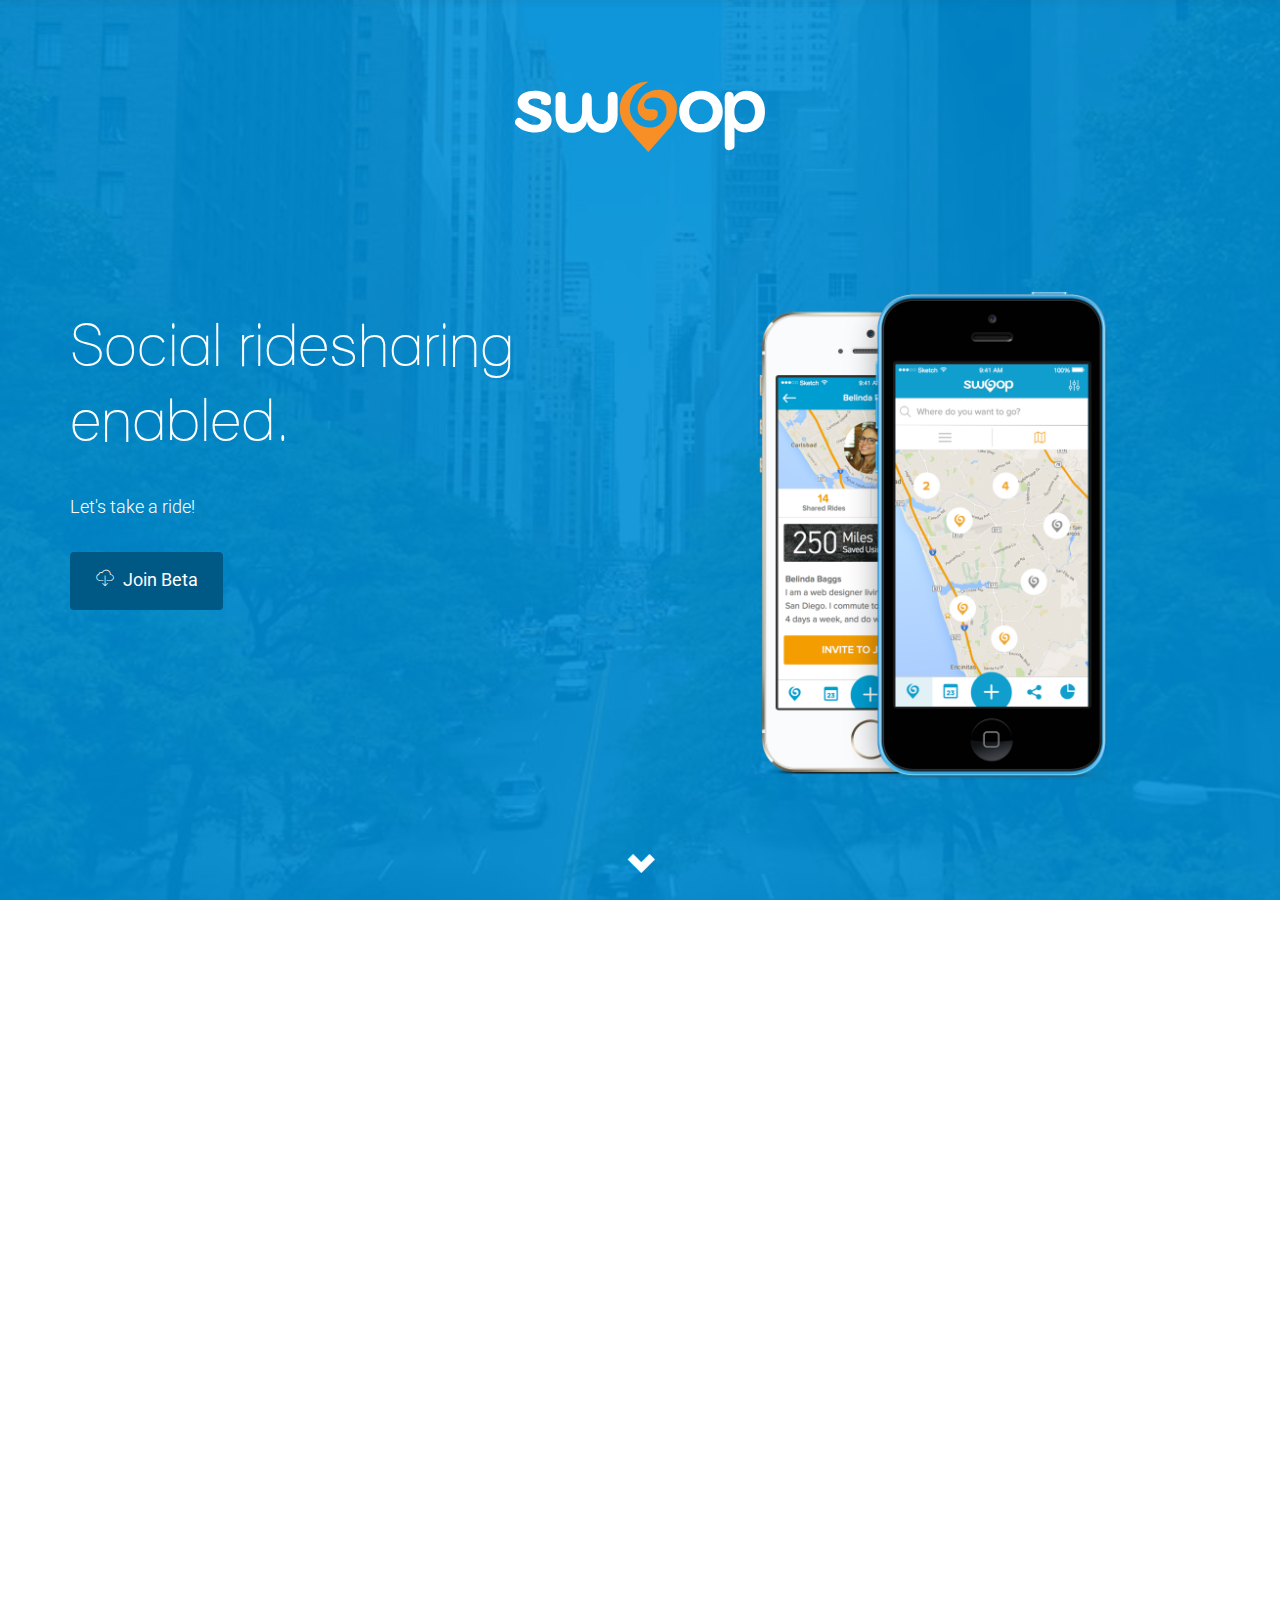
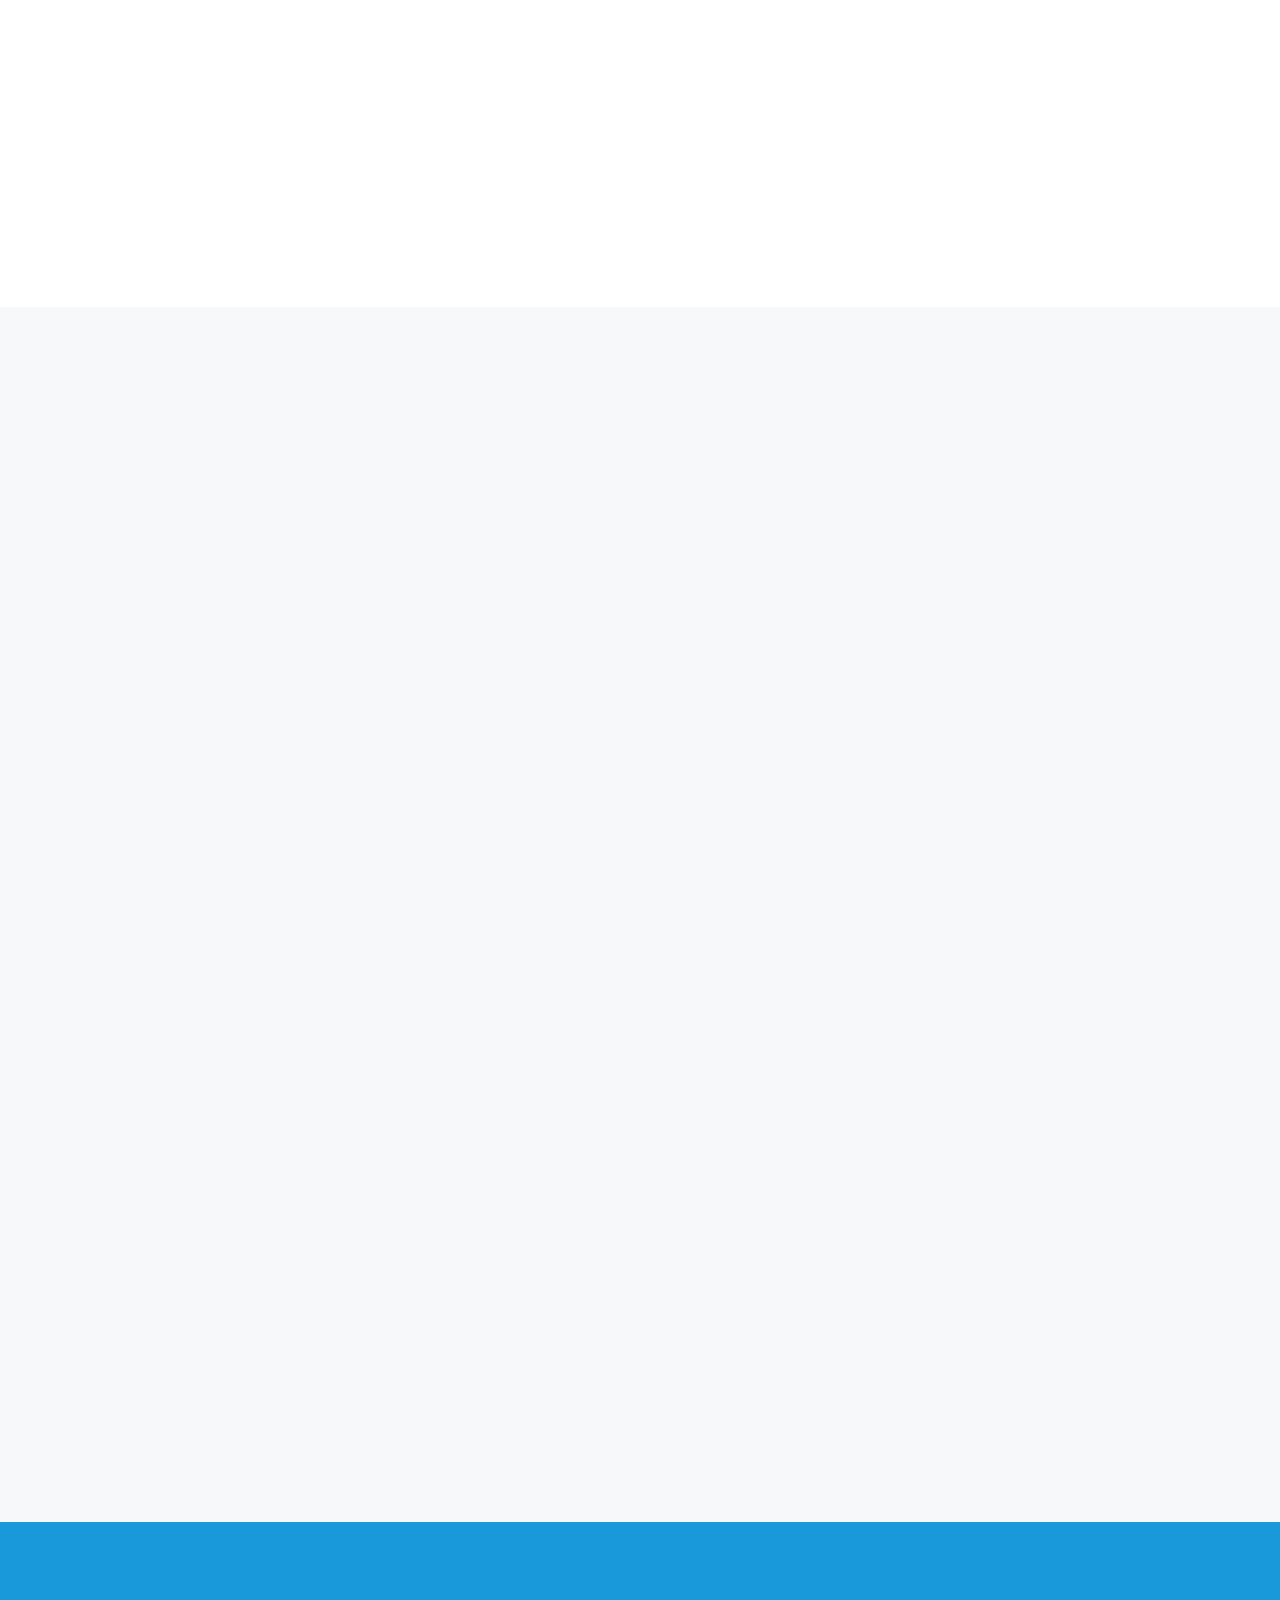
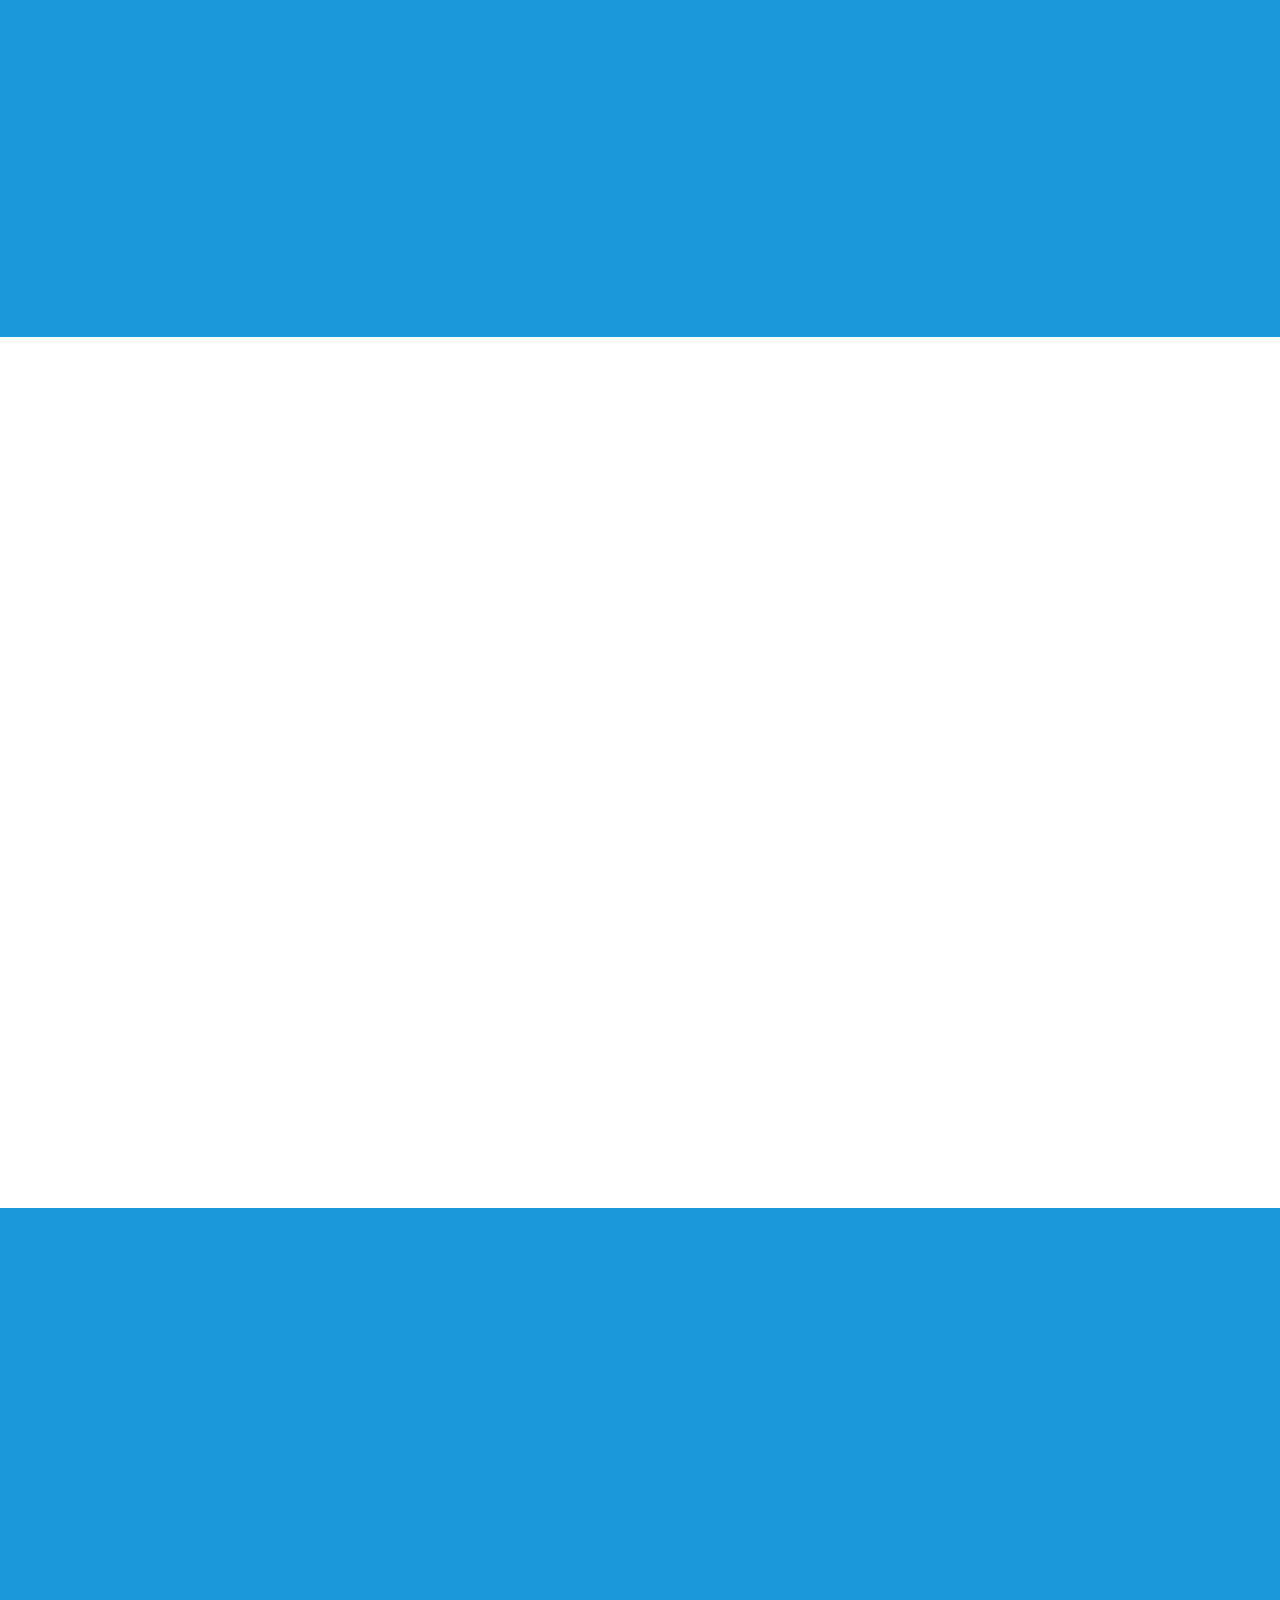
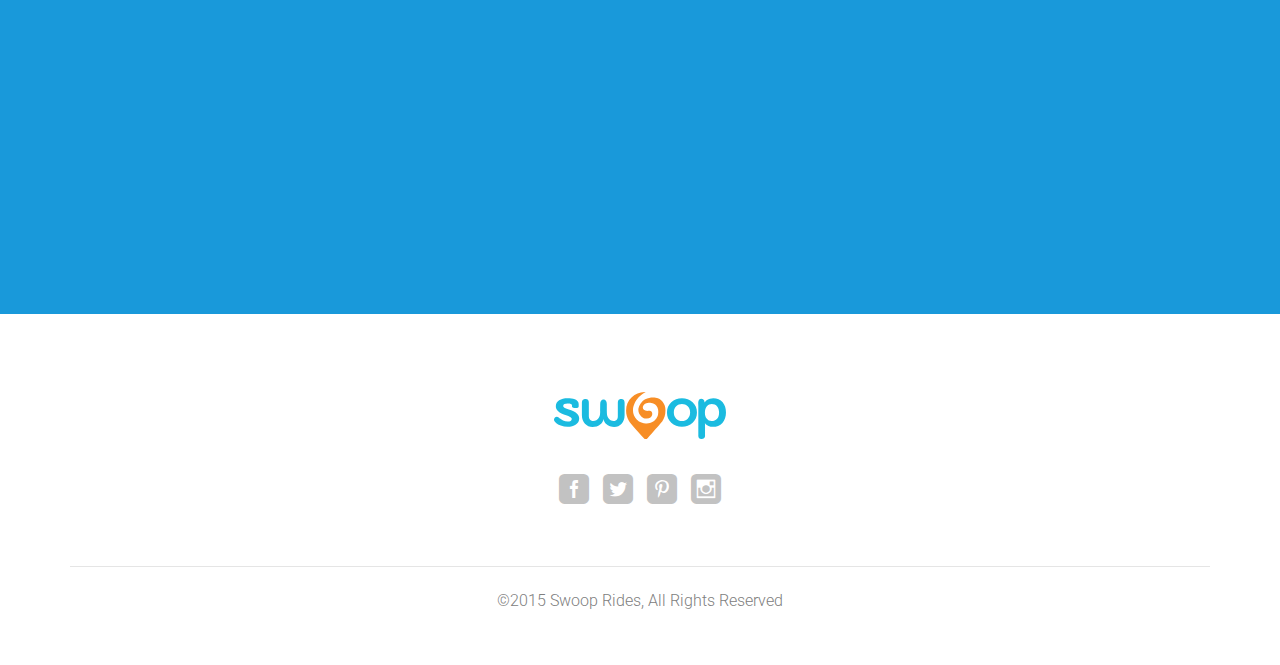
==== commit 55df52c9: "Merge pull request #8 from swooprides/user-can-click-on-links-to-social-accounts-95118010" ====
--- a/index.html
+++ b/index.html
@@ -989,13 +989,13 @@
 	
 	<!-- SOCIAL ICONS -->
 	<ul class="social-icons">
-		<li><a href=""><i class="social_facebook_square"></i></a></li>
-		<li><a href=""><i class="social_twitter_square"></i></a></li>
-		<li><a href=""><i class="social_pinterest_square"></i></a></li>
-		<li><a href=""><i class="social_googleplus_square"></i></a></li>
-		<li><a href=""><i class="social_instagram_square"></i></a></li>
-		<li><a href=""><i class="social_dribbble_square"></i></a></li>
-		<li><a href=""><i class="social_flickr_square"></i></a></li>
+		<li><a href="http://facebook.com/swooprides" target="_blank"><i class="social_facebook_square"></i></a></li>
+		<li><a href="https://twitter.com/swooprides" target="_blank"><i class="social_twitter_square"></i></a></li>
+		<li><a href="http://pinterest.com/swooprides" target="_blank"><i class="social_pinterest_square"></i></a></li>
+		<!--<li><a href="" target="_blank"><i class="social_googleplus_square"></i></a></li>-->
+		<li><a href="http://instagram.com/swooprides" target="_blank"><i class="social_instagram_square"></i></a></li>
+		<!--<li><a href="" target="_blank"><i class="social_dribbble_square"></i></a></li>
+		<li><a href="" target="_blank"><i class="social_flickr_square"></i></a></li>-->
 	</ul>
 	
 	<!-- COPYRIGHT TEXT -->
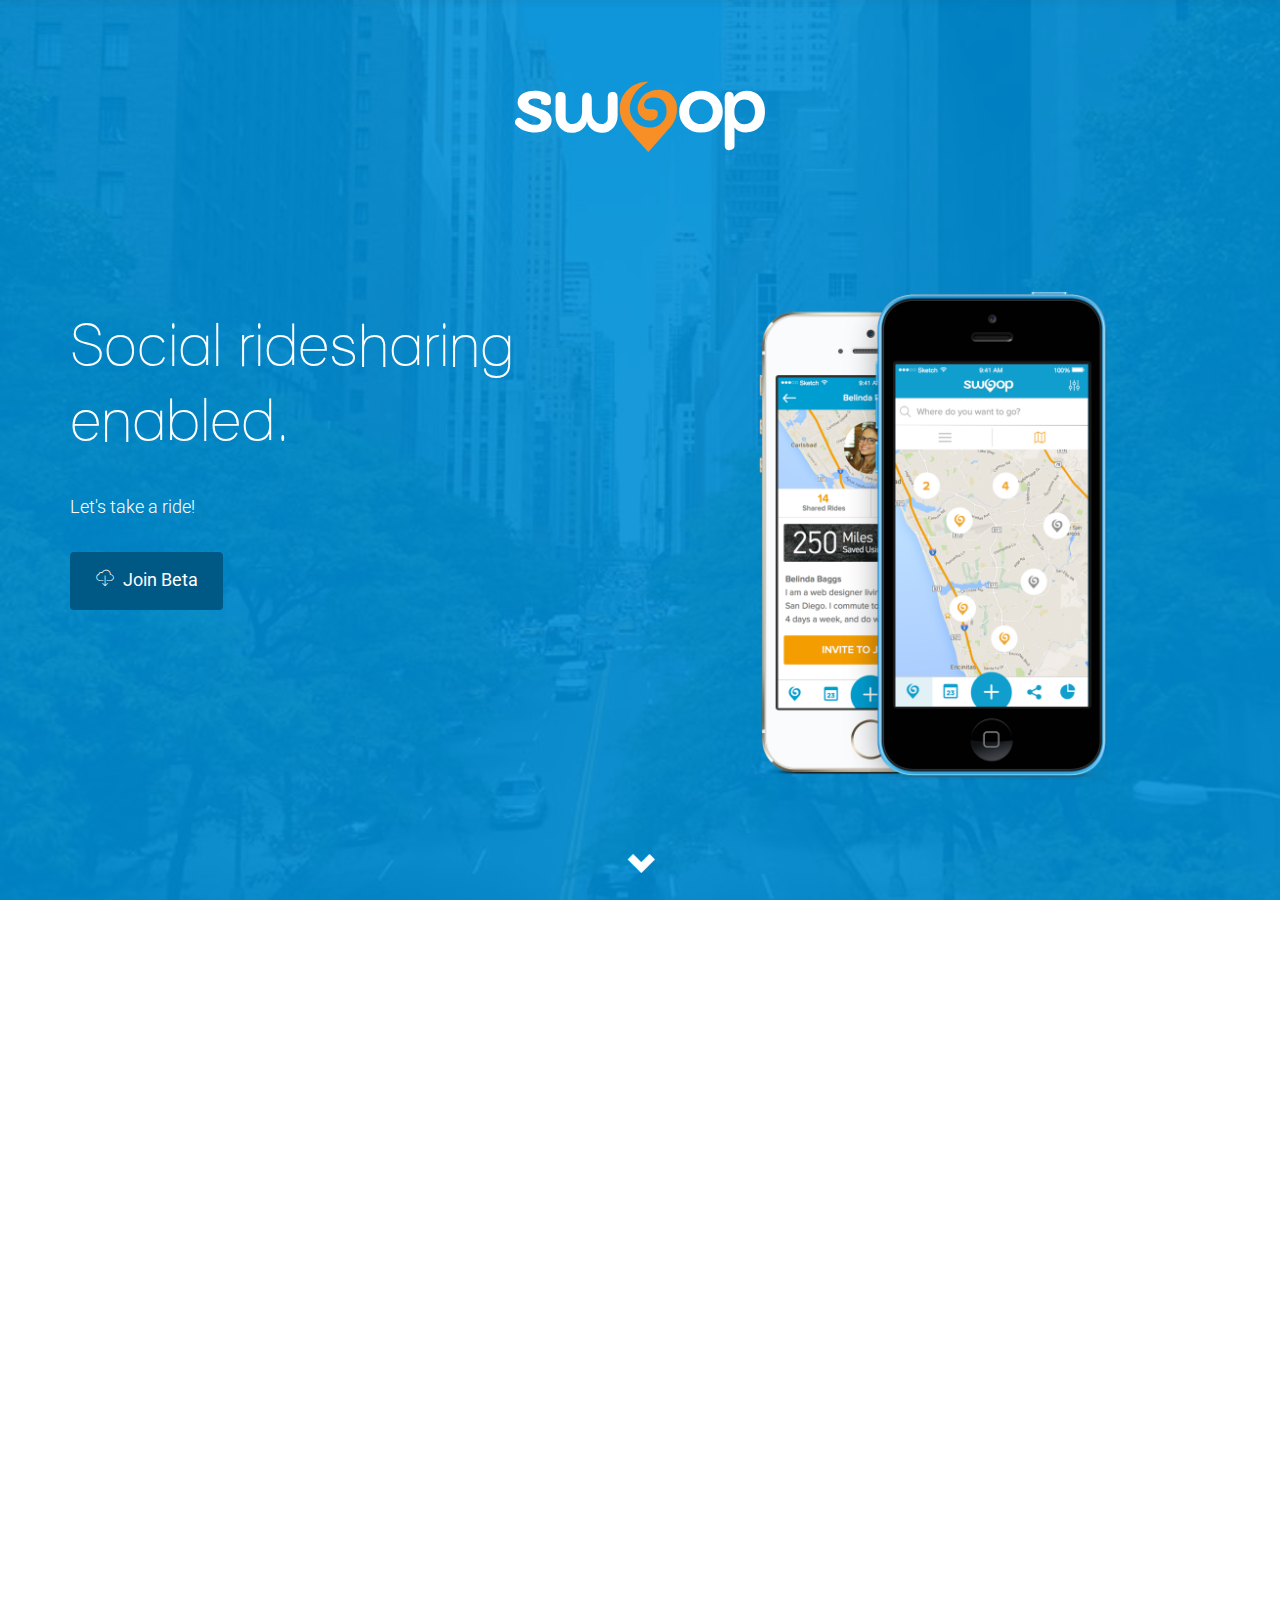
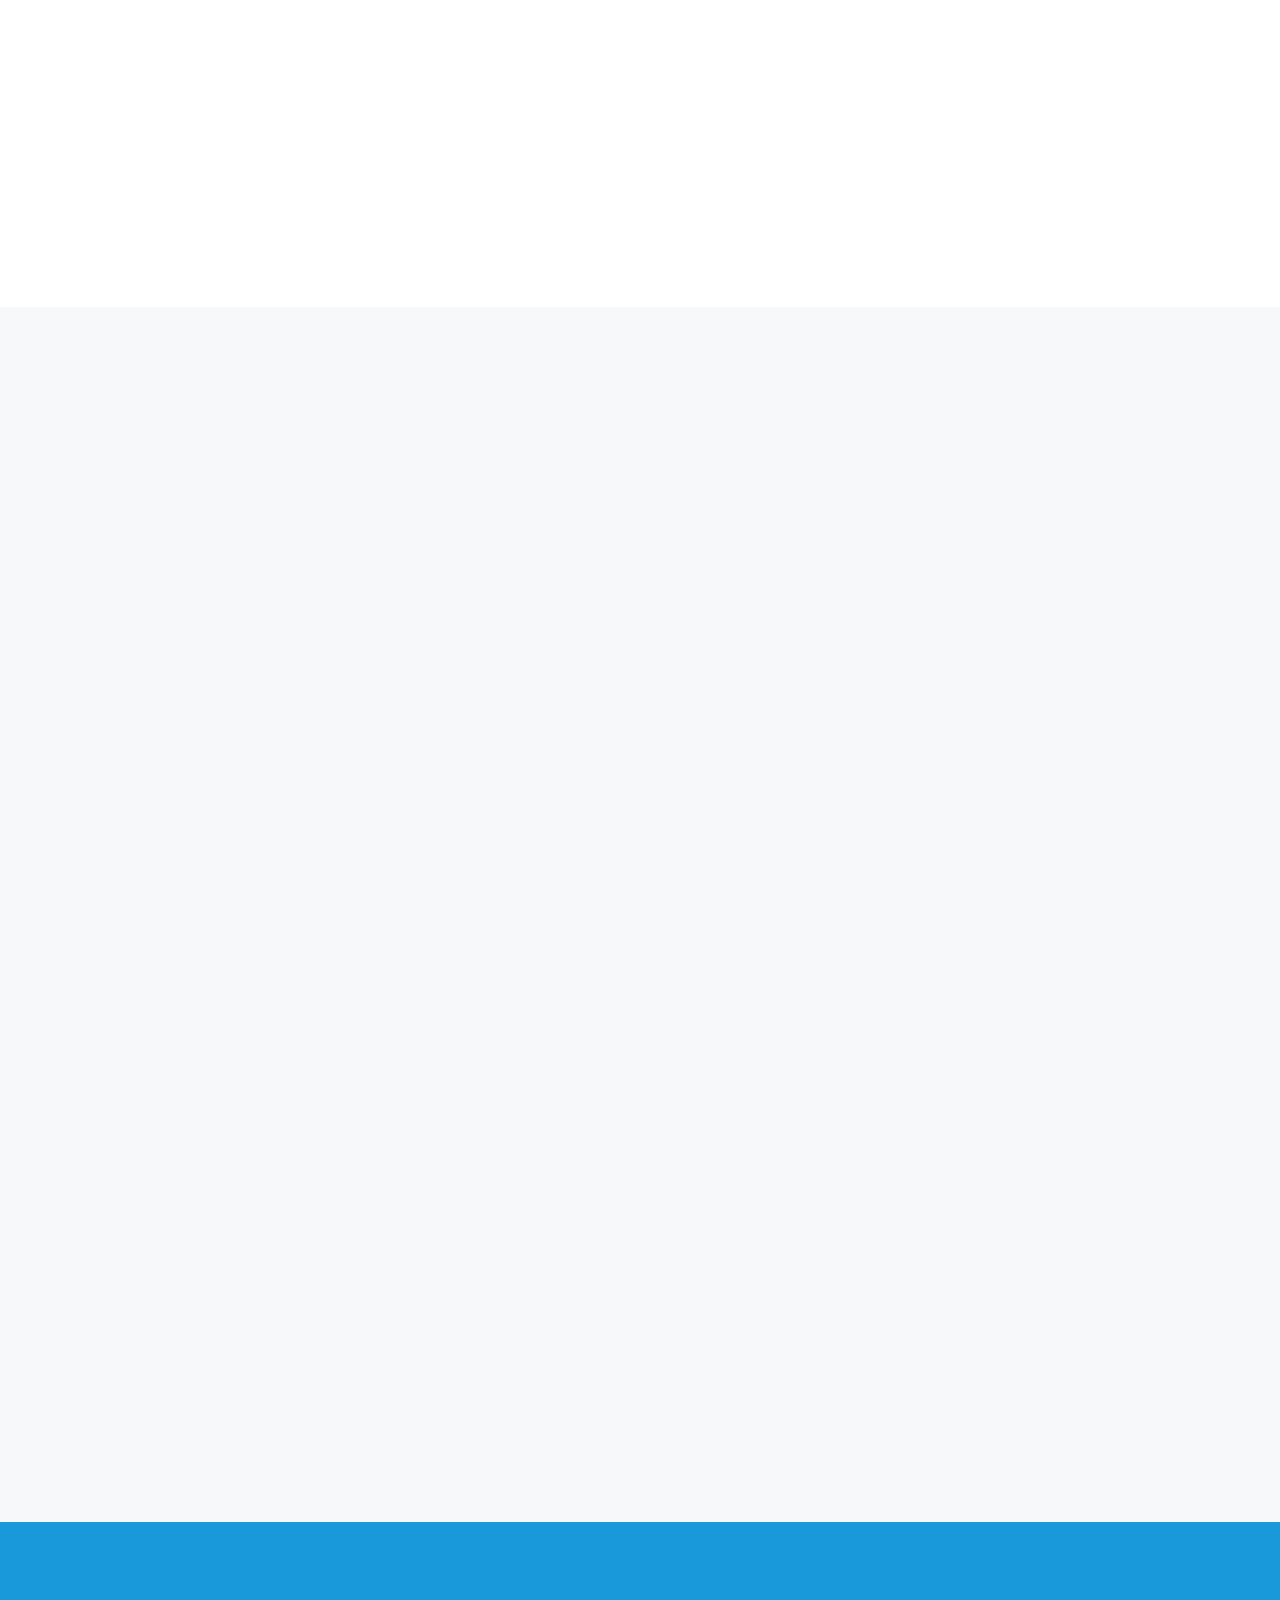
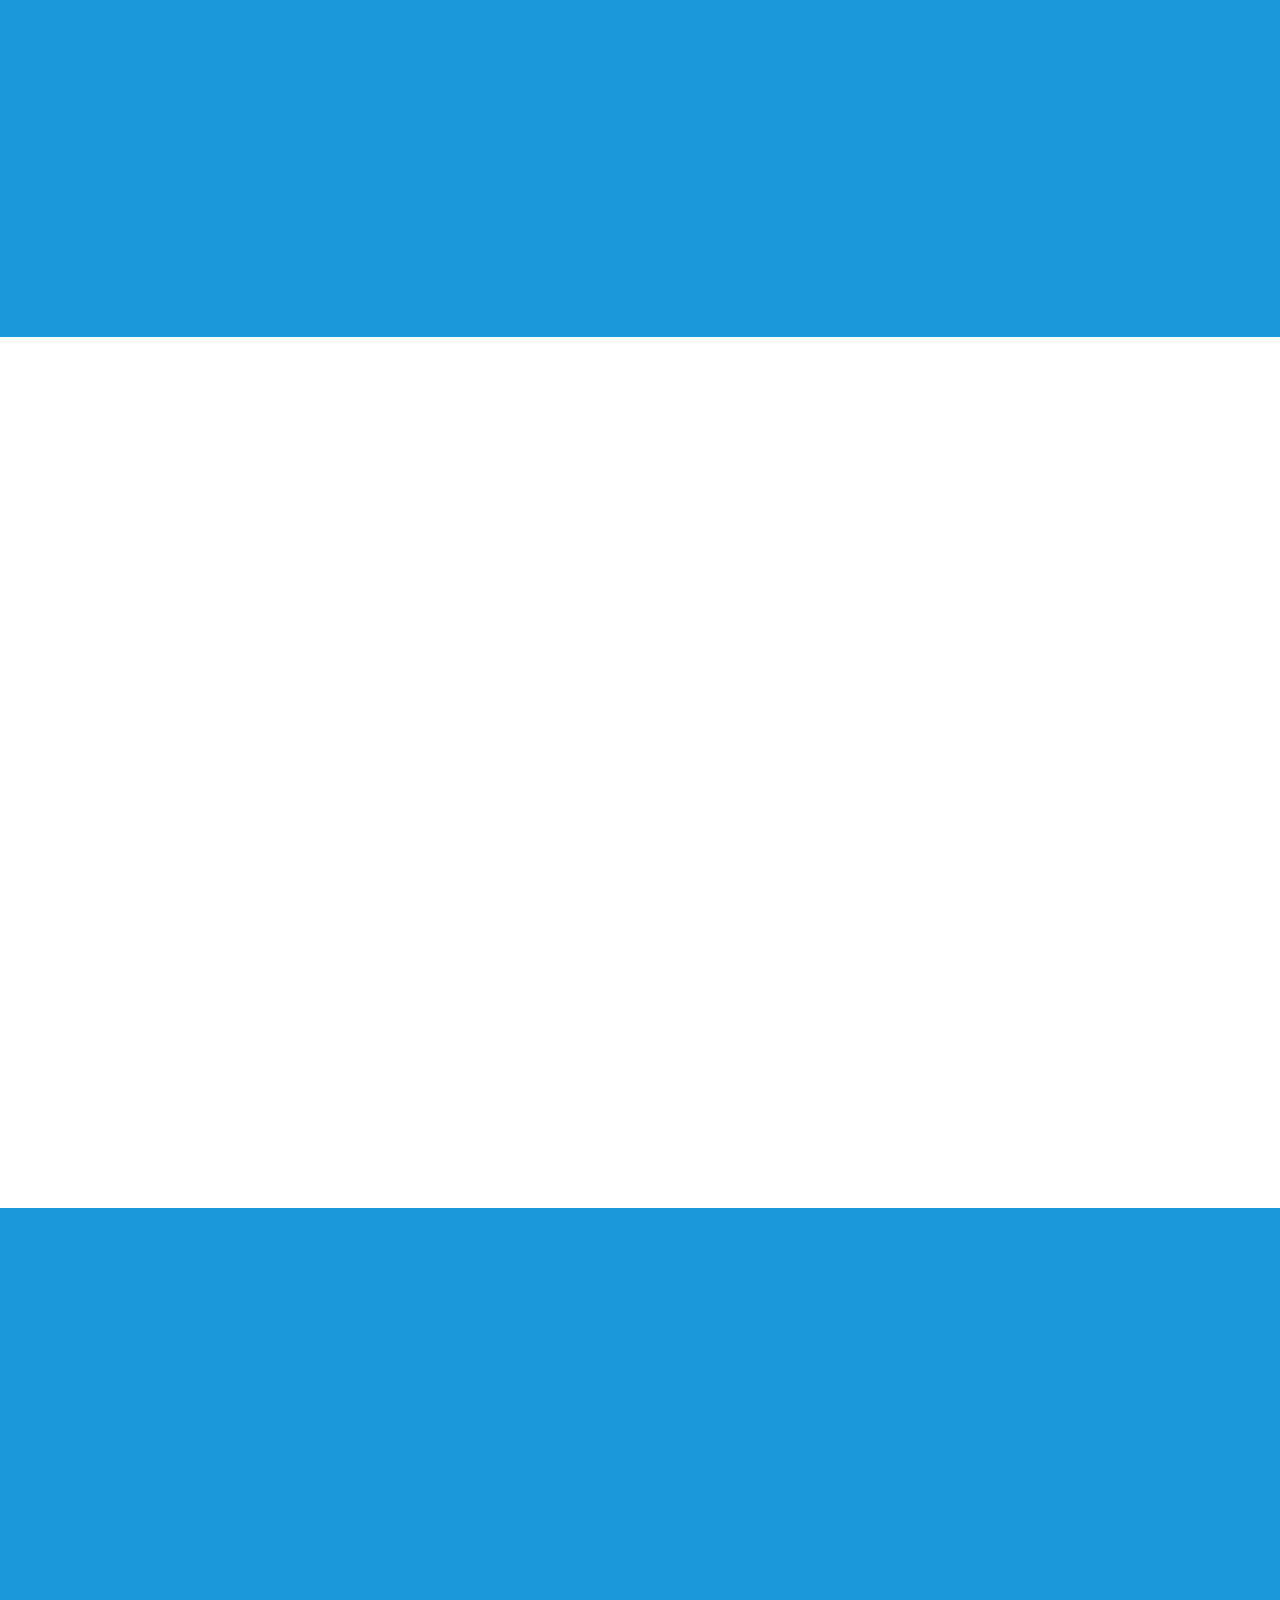
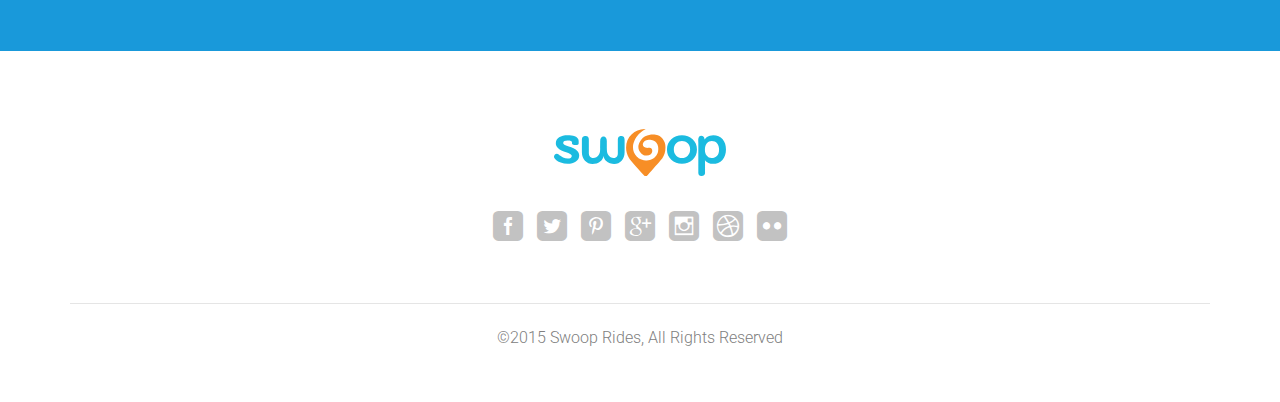
==== commit 926e5123: "updated to index.html for some small copy changes" ====
--- a/index.html
+++ b/index.html
@@ -143,7 +143,7 @@
 					<!-- BUTTON -->
 					<div class="buttons" id="download-button">
 						
-						<a href="#download" class="btn btn-default btn-lg standard-button"><i class="icon-app-download"></i>Join Beta</a>
+						<a href="#join-beta" class="btn btn-default btn-lg standard-button"><i class="icon-app-download"></i>Join Beta</a>
 						
 					</div>
 					<!-- /END BUTTONS -->
@@ -884,21 +884,21 @@
 		<div class="row">
 			<div class="col-md-8 col-md-offset-2">
 				
-				<!-- DOWNLOAD BUTTONS AREA -->
-				<div class="download-container">
-					<h2 class=" wow fadeInLeft animated" data-wow-offset="10" data-wow-duration="1.5s">Download the app on</h2>
-					
-					<!-- BUTTONS -->
-					<div class="buttons wow fadeInRight animated" data-wow-offset="10" data-wow-duration="1.5s">
-						
-						<a href="" class="btn btn-default btn-lg standard-button"><i class="icon-app-store"></i>App Store</a>
-						<a href="" class="btn btn-default btn-lg standard-button"><i class="icon-google-play"></i>Play Store</a>
-						
-					</div>
-					<!-- /END BUTTONS -->
-					
-				</div>
-				<!-- END OF DOWNLOAD BUTTONS AREA -->
+				<!--&lt;!&ndash; DOWNLOAD BUTTONS AREA &ndash;&gt;-->
+				<!--<div class="download-container">-->
+					<!--<h2 class=" wow fadeInLeft animated" data-wow-offset="10" data-wow-duration="1.5s">Download the app on</h2>-->
+					<!-- -->
+					<!--&lt;!&ndash; BUTTONS &ndash;&gt;-->
+					<!--<div class="buttons wow fadeInRight animated" data-wow-offset="10" data-wow-duration="1.5s">-->
+						<!-- -->
+						<!--<a href="" class="btn btn-default btn-lg standard-button"><i class="icon-app-store"></i>App Store</a>-->
+						<!--<a href="" class="btn btn-default btn-lg standard-button"><i class="icon-google-play"></i>Play Store</a>-->
+						<!-- -->
+					<!--</div>-->
+					<!--&lt;!&ndash; /END BUTTONS &ndash;&gt;-->
+					<!-- -->
+				<!--</div>-->
+				<!--&lt;!&ndash; END OF DOWNLOAD BUTTONS AREA &ndash;&gt;-->
 				
 				
 				<!-- SUBSCRIPTION FORM WITH TITLE -->
@@ -989,13 +989,13 @@
 	
 	<!-- SOCIAL ICONS -->
 	<ul class="social-icons">
-		<li><a href="http://facebook.com/swooprides" target="_blank"><i class="social_facebook_square"></i></a></li>
-		<li><a href="https://twitter.com/swooprides" target="_blank"><i class="social_twitter_square"></i></a></li>
-		<li><a href="http://pinterest.com/swooprides" target="_blank"><i class="social_pinterest_square"></i></a></li>
-		<!--<li><a href="" target="_blank"><i class="social_googleplus_square"></i></a></li>-->
-		<li><a href="http://instagram.com/swooprides" target="_blank"><i class="social_instagram_square"></i></a></li>
-		<!--<li><a href="" target="_blank"><i class="social_dribbble_square"></i></a></li>
-		<li><a href="" target="_blank"><i class="social_flickr_square"></i></a></li>-->
+		<li><a href=""><i class="social_facebook_square"></i></a></li>
+		<li><a href=""><i class="social_twitter_square"></i></a></li>
+		<li><a href=""><i class="social_pinterest_square"></i></a></li>
+		<li><a href=""><i class="social_googleplus_square"></i></a></li>
+		<li><a href=""><i class="social_instagram_square"></i></a></li>
+		<li><a href=""><i class="social_dribbble_square"></i></a></li>
+		<li><a href=""><i class="social_flickr_square"></i></a></li>
 	</ul>
 	
 	<!-- COPYRIGHT TEXT -->
--- a/css/styles.css
+++ b/css/styles.css
@@ -899,4 +899,30 @@
   left: 21px;
   background: url('../images/phone-view-rewards.png') no-repeat;
   background-size: cover;
+}
+
+/*=========== PRIVACY POLICY PAGE ==========*/
+.privacy-policy {
+  padding-top: 80px;
+  padding-bottom: 30px;
+  background: #ffffff;
+}
+
+.privacy-policy h2 {
+  margin-bottom: 40px;
+}
+
+.privacy-policy h4,
+.privacy-policy p {
+  text-align: left;
+}
+
+.privacy-policy ol {
+  margin: 20px 0 20px 40px;
+  list-style-position: inside;
+}
+
+.privacy-policy ol li {
+  text-align: left;
+  list-style-type: decimal;
 }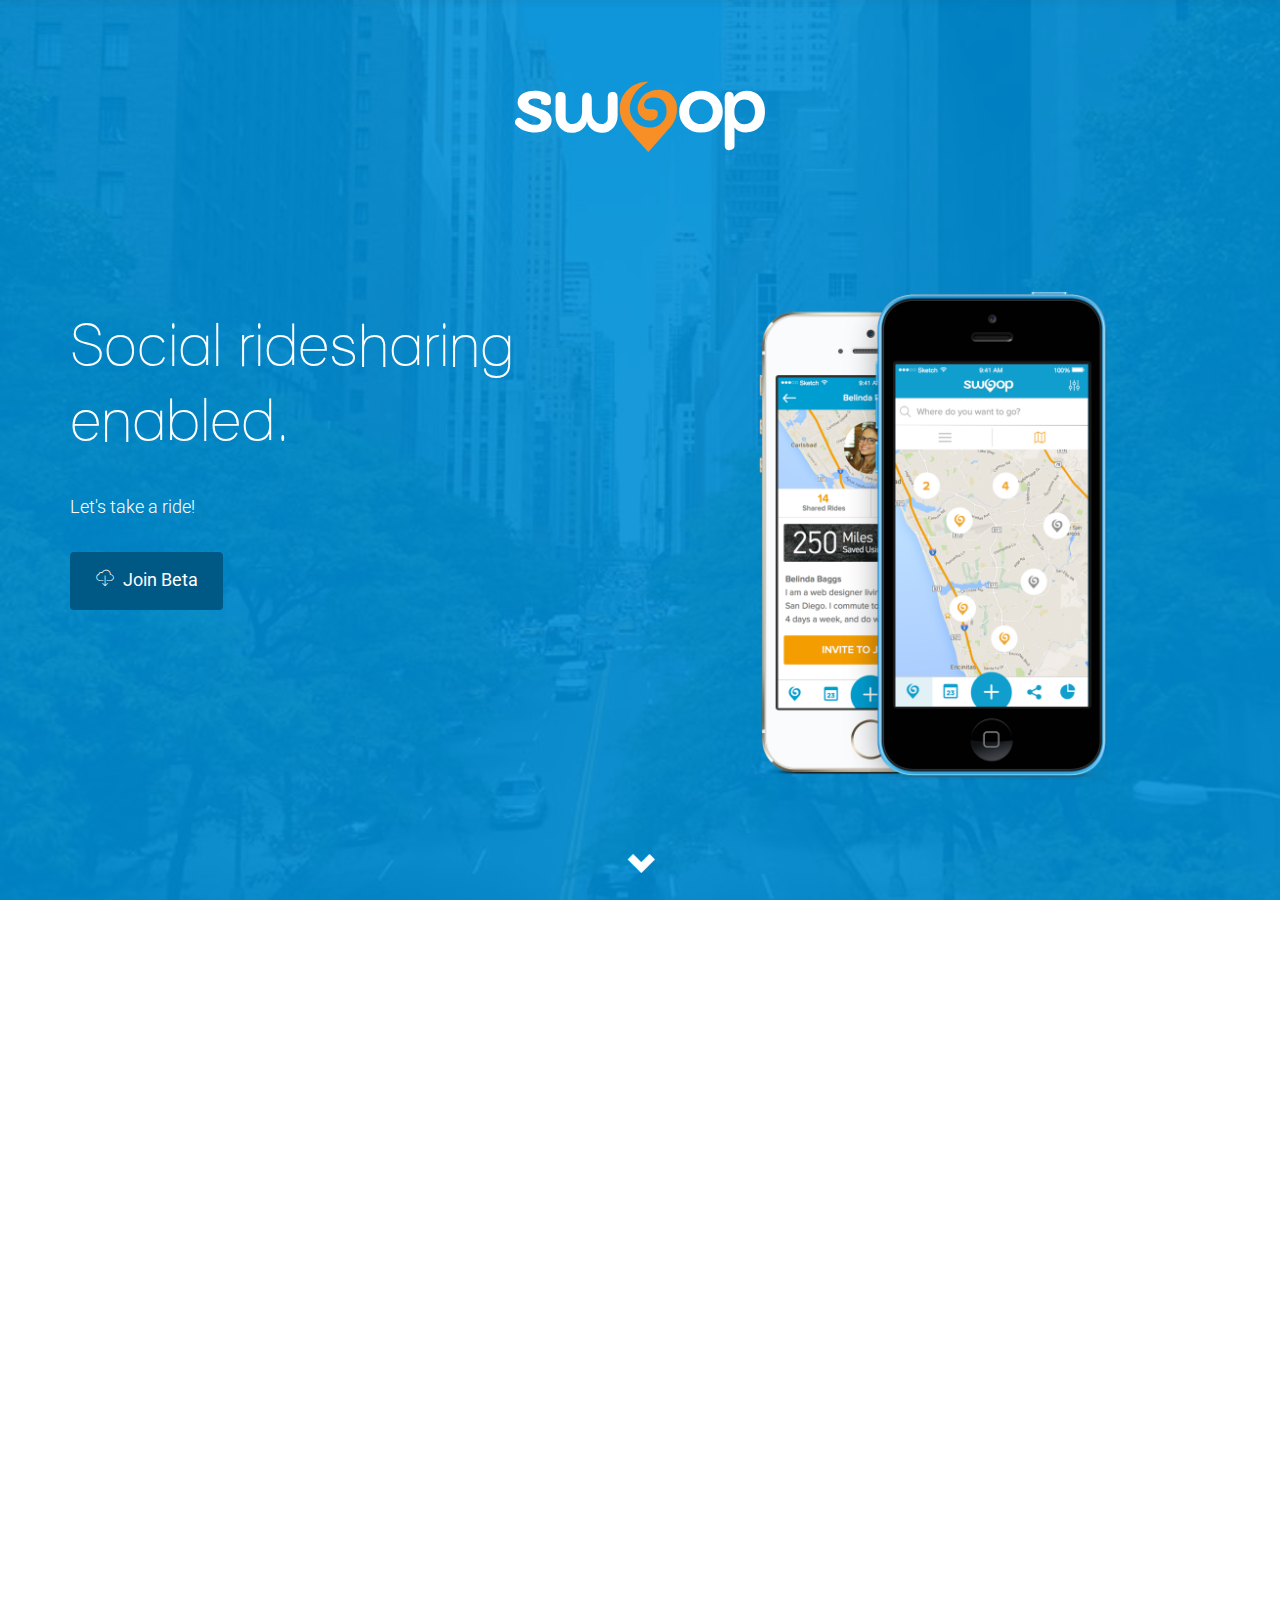
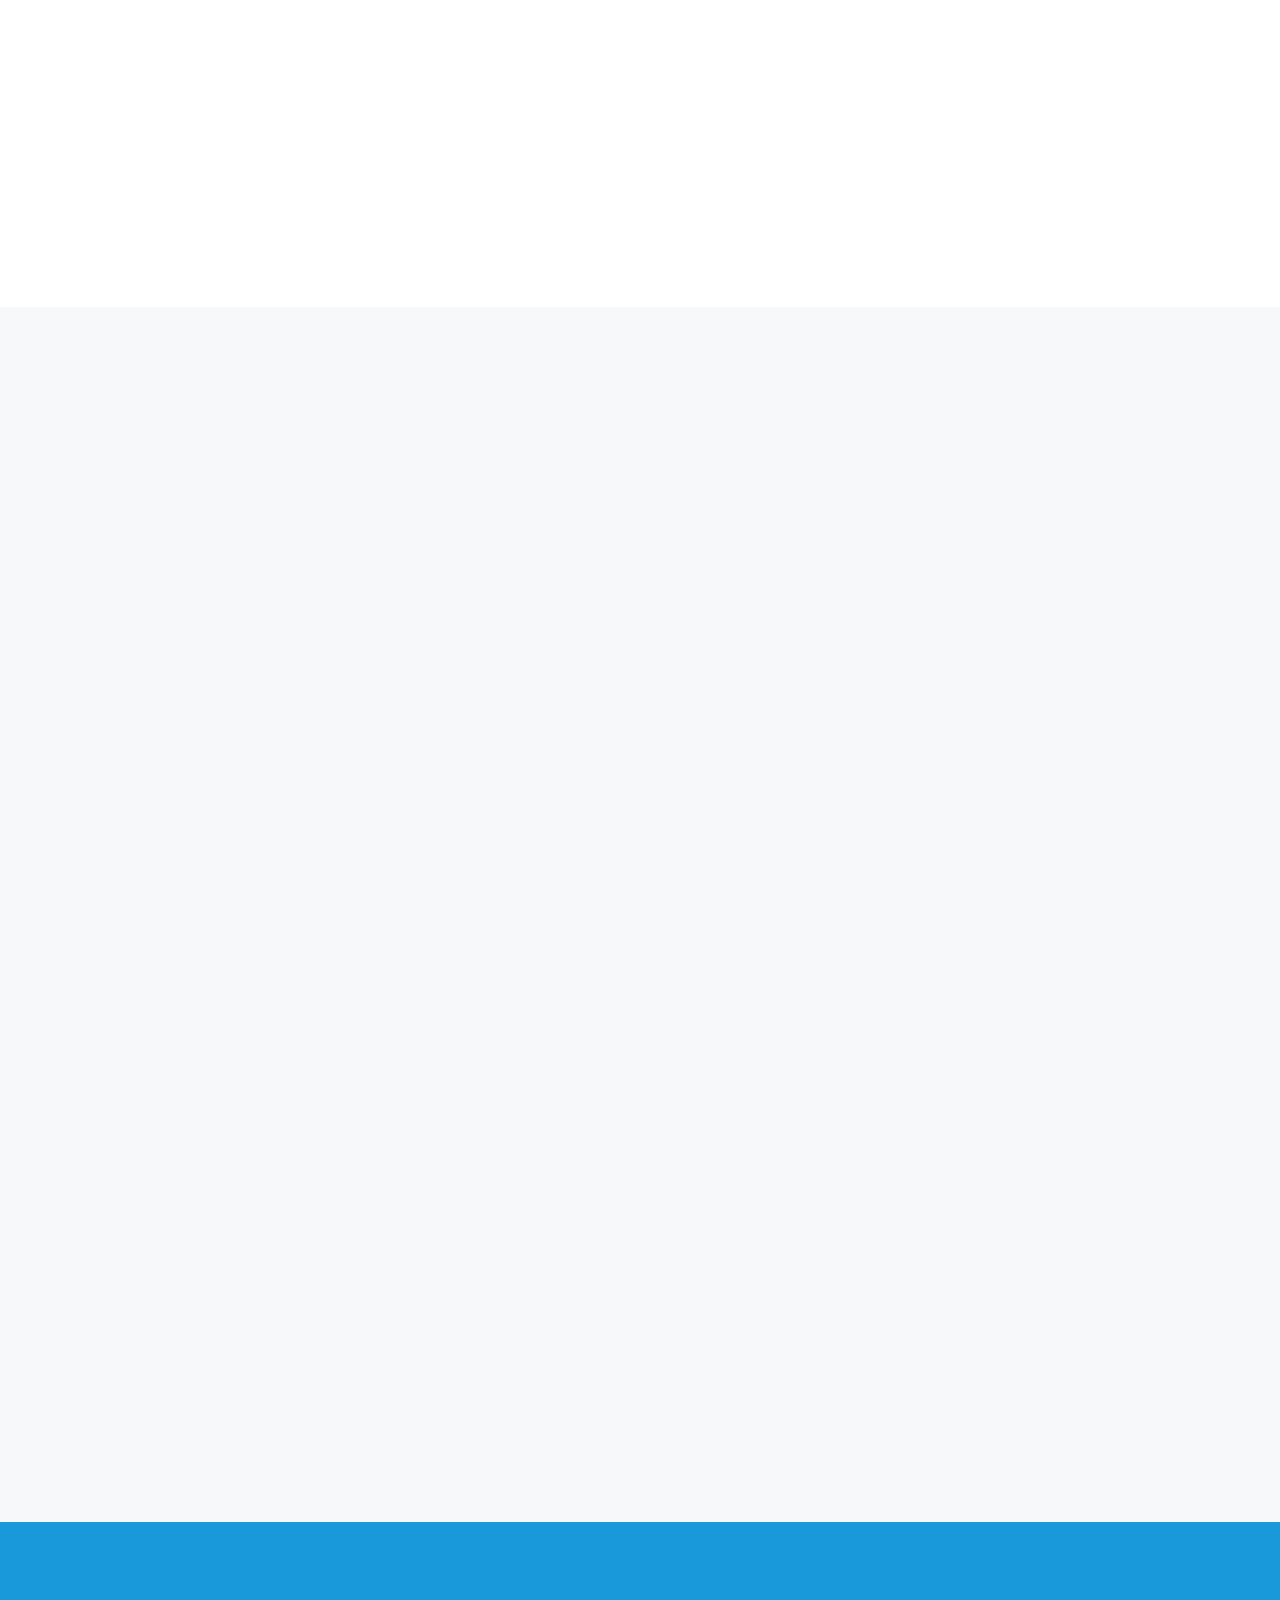
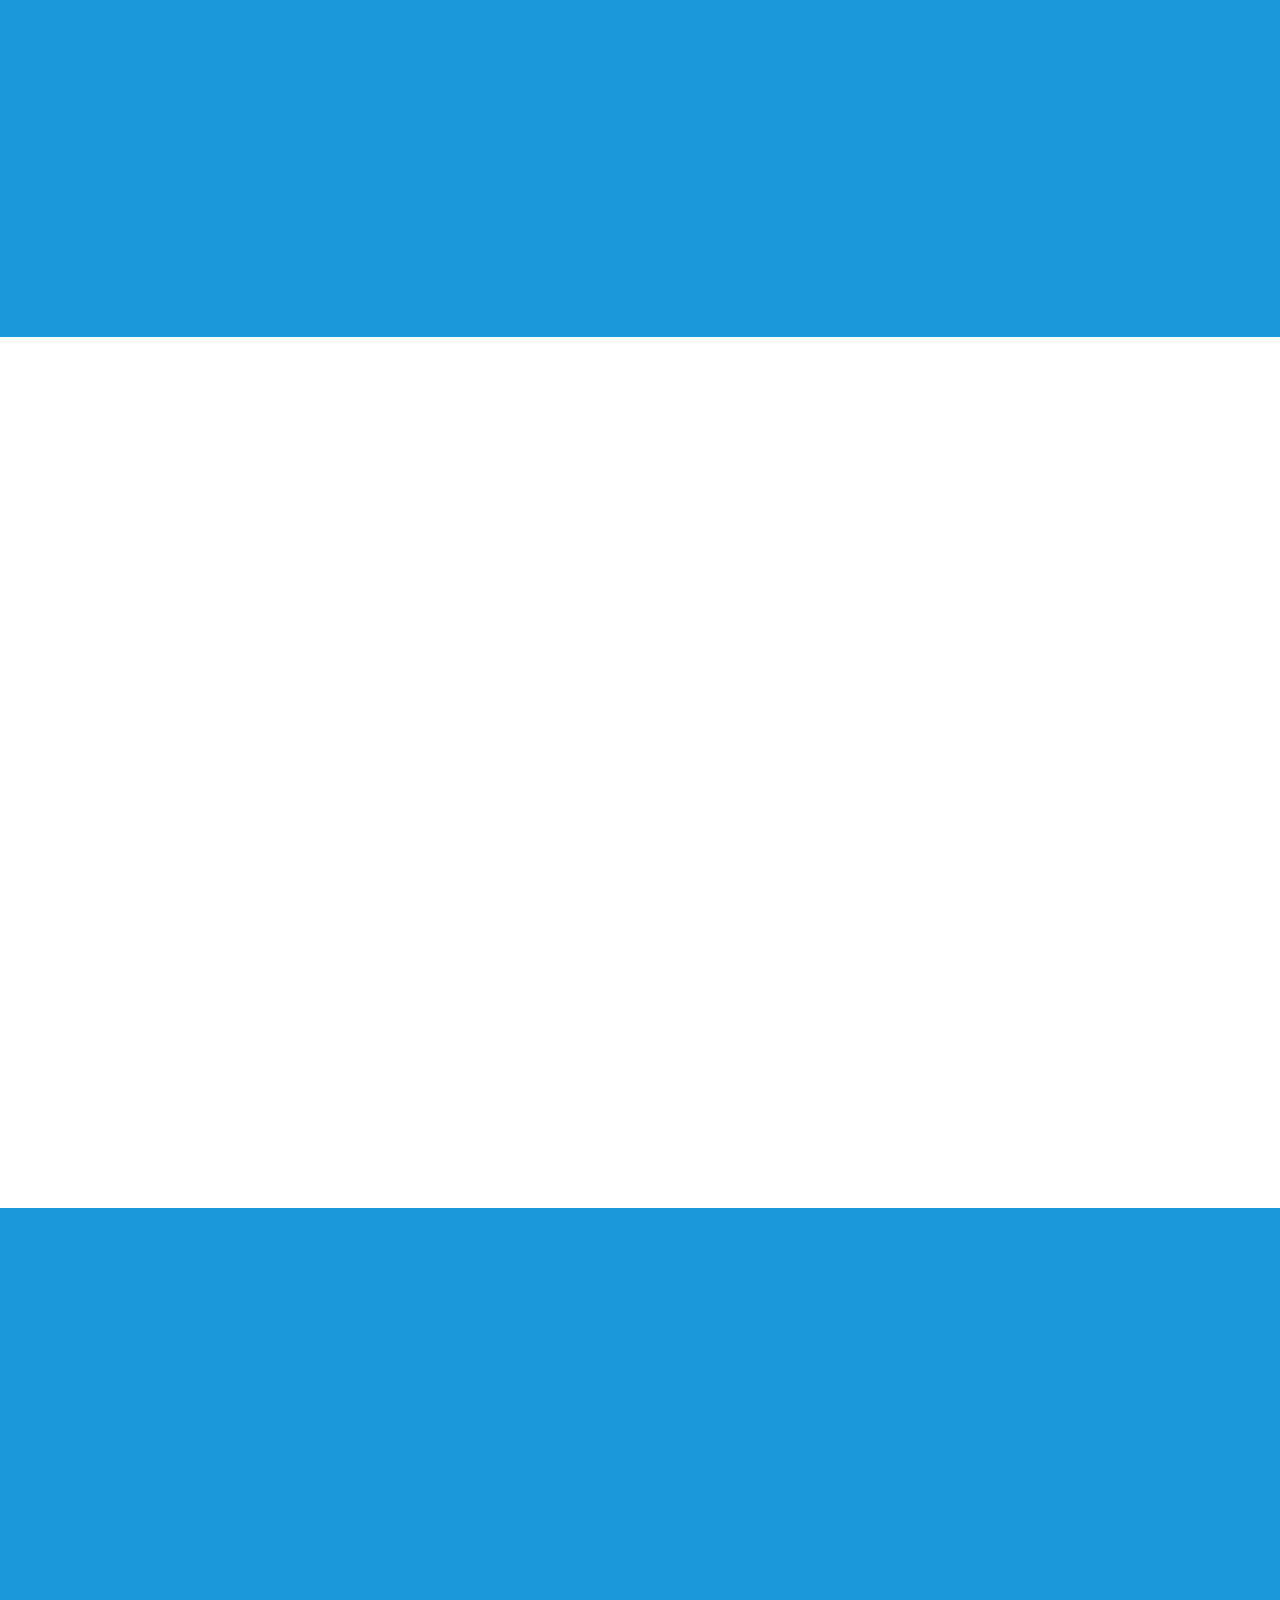
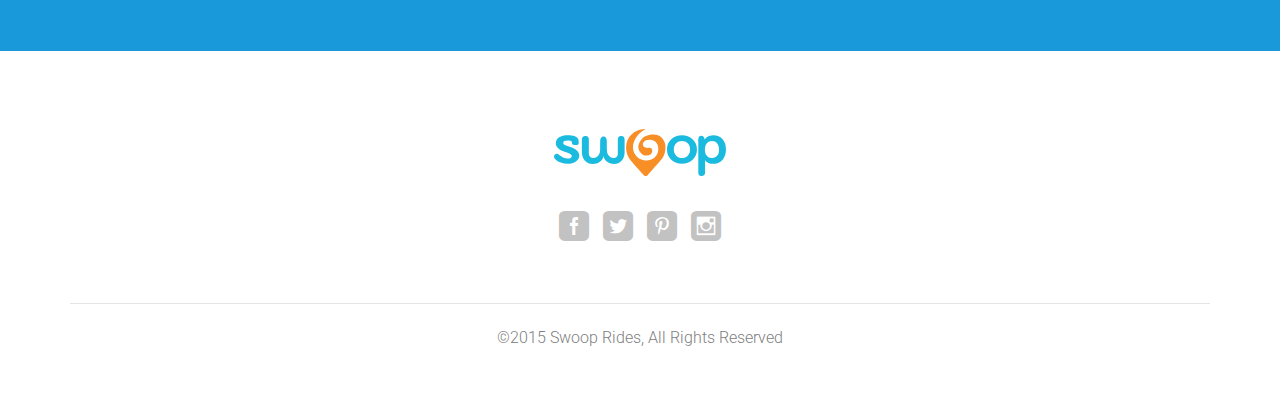
==== commit 67da6d95: "Merge branch 'master' of github.com:swooprides/swooprides.github.io" ====
--- a/index.html
+++ b/index.html
@@ -989,13 +989,13 @@
 	
 	<!-- SOCIAL ICONS -->
 	<ul class="social-icons">
-		<li><a href=""><i class="social_facebook_square"></i></a></li>
-		<li><a href=""><i class="social_twitter_square"></i></a></li>
-		<li><a href=""><i class="social_pinterest_square"></i></a></li>
-		<li><a href=""><i class="social_googleplus_square"></i></a></li>
-		<li><a href=""><i class="social_instagram_square"></i></a></li>
-		<li><a href=""><i class="social_dribbble_square"></i></a></li>
-		<li><a href=""><i class="social_flickr_square"></i></a></li>
+		<li><a href="http://facebook.com/swooprides" target="_blank"><i class="social_facebook_square"></i></a></li>
+		<li><a href="https://twitter.com/swooprides" target="_blank"><i class="social_twitter_square"></i></a></li>
+		<li><a href="http://pinterest.com/swooprides" target="_blank"><i class="social_pinterest_square"></i></a></li>
+		<!--<li><a href="" target="_blank"><i class="social_googleplus_square"></i></a></li>-->
+		<li><a href="http://instagram.com/swooprides" target="_blank"><i class="social_instagram_square"></i></a></li>
+		<!--<li><a href="" target="_blank"><i class="social_dribbble_square"></i></a></li>
+		<li><a href="" target="_blank"><i class="social_flickr_square"></i></a></li>-->
 	</ul>
 	
 	<!-- COPYRIGHT TEXT -->
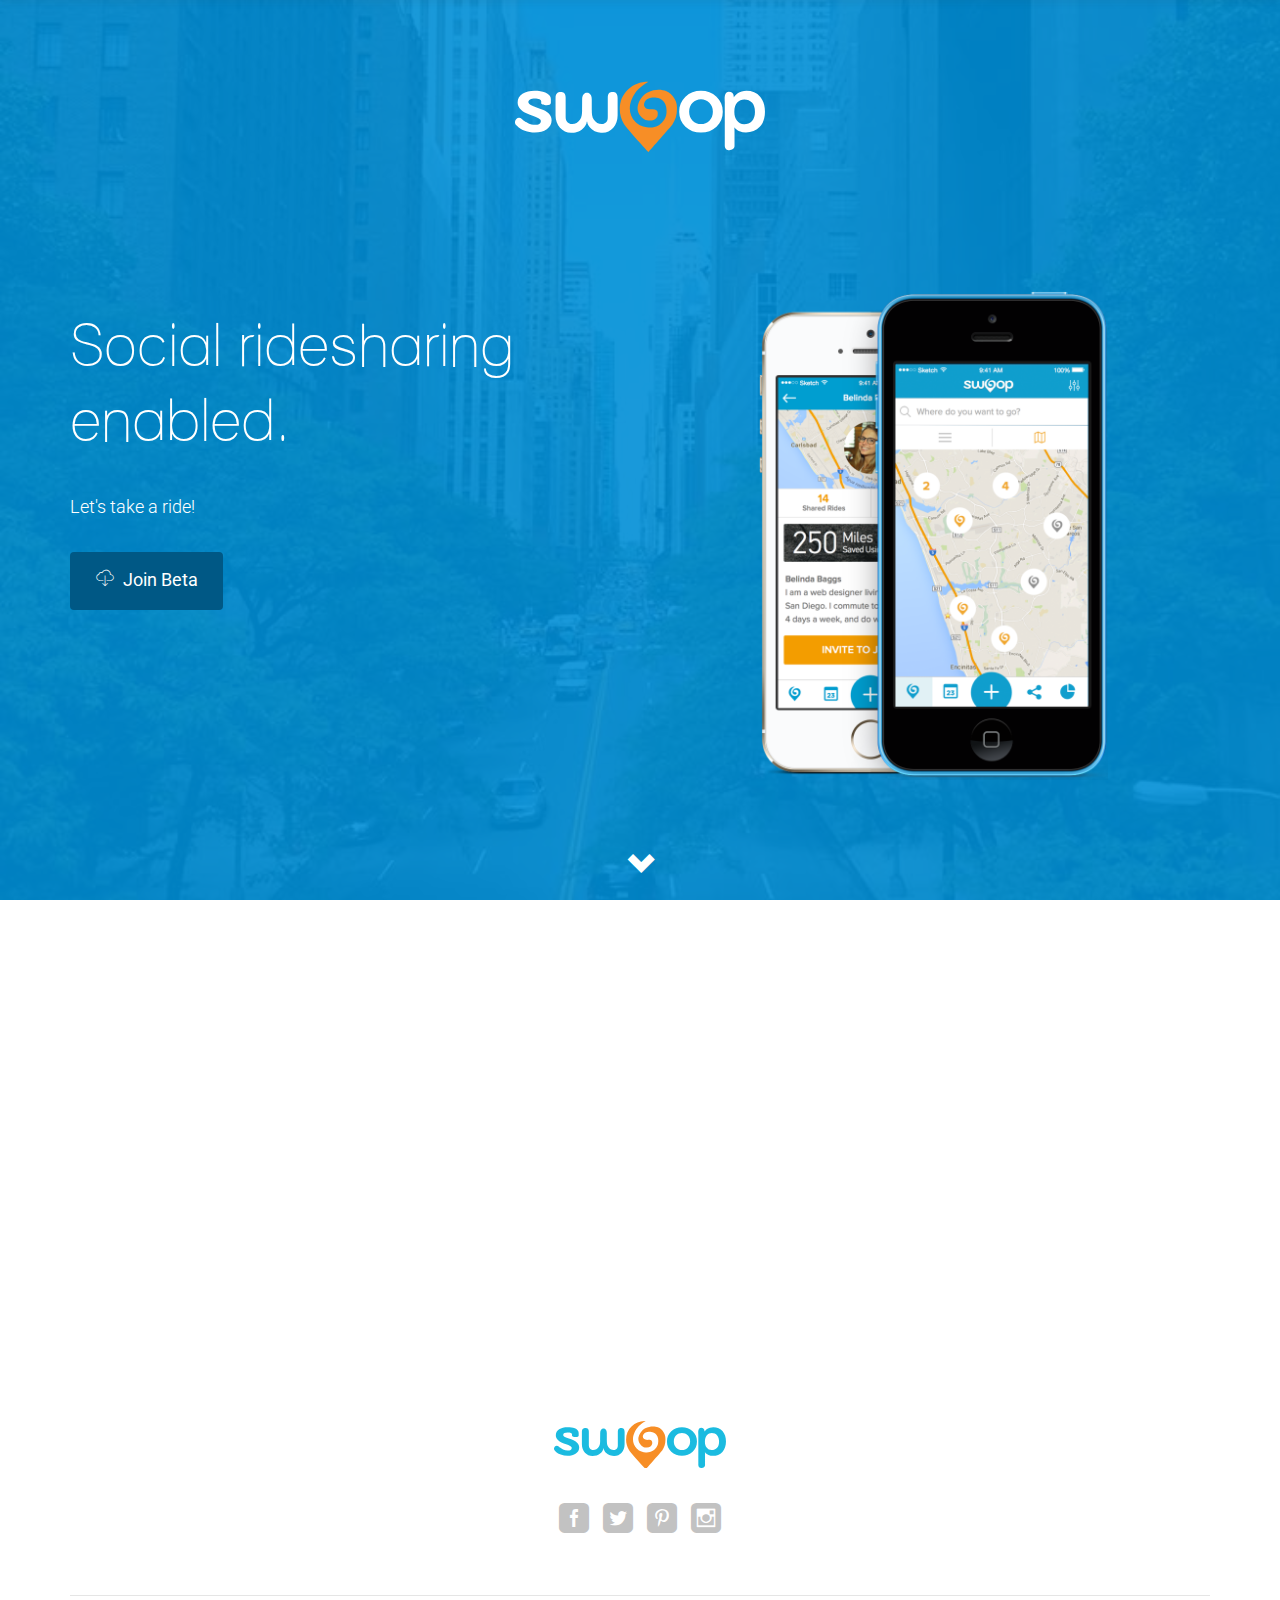
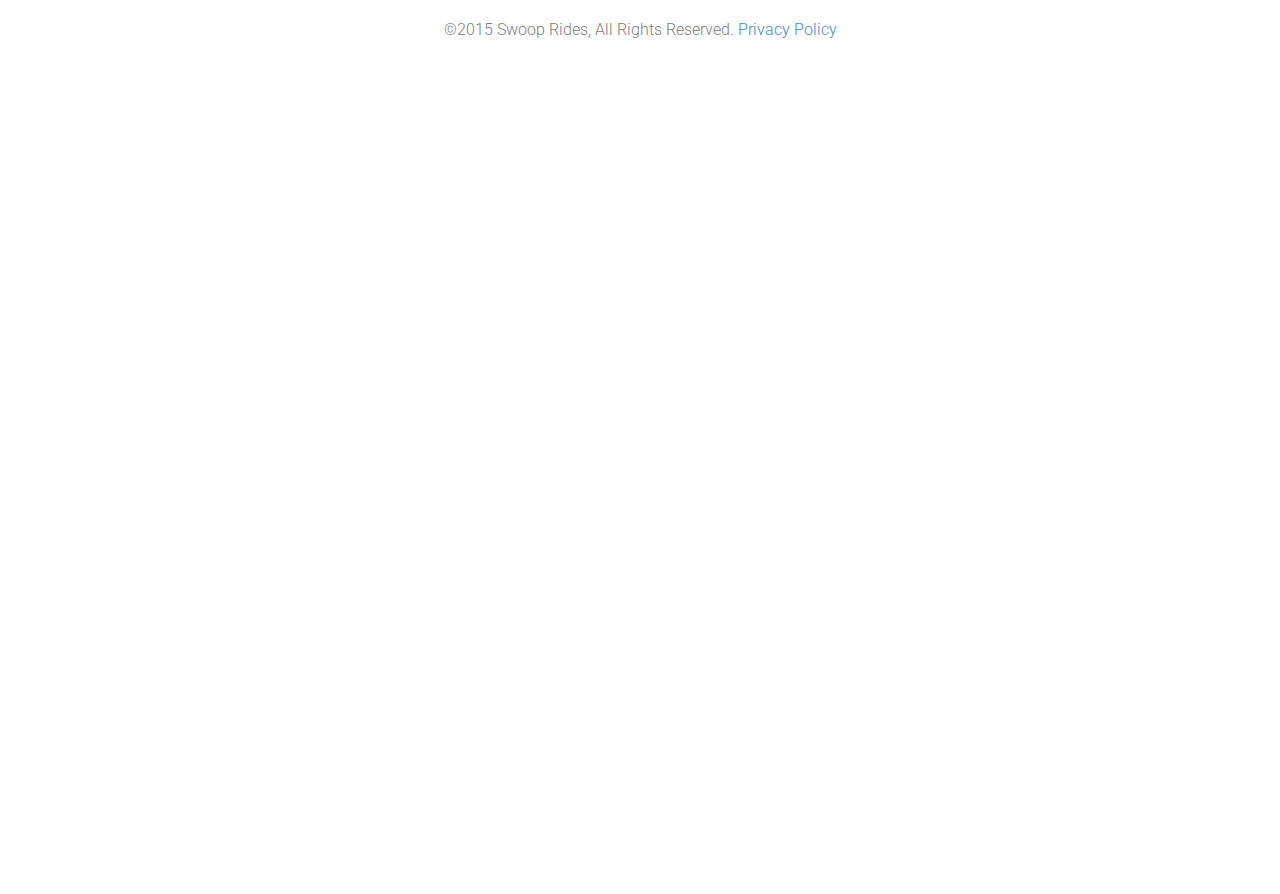
==== commit d9e7e101: "moved splash site to master and backed up full-site" ====
--- a/index.html
+++ b/index.html
@@ -107,9 +107,6 @@
 			<div class="navbar-collapse collapse" id="kane-navigation">
 				<ul class="nav navbar-nav navbar-right main-navigation">
 					<li><a href="#home">Home</a></li>
-					<li><a href="#features">Features</a></li>
-					<li><a href="#ridesharing">Ridesharing</a></li>
-					<li><a href="#how-it-works">How it Works</a></li>
 					<li><a href="#join-beta">Join Beta</a></li>
 				</ul>
 			</div>
@@ -170,7 +167,9 @@
 	<!-- /END CONTAINER -->
 
 	<!-- START CHEVRON ARROW -->
-	<div class="swoop-chevron-icon-container"><i class="glyphicon glyphicon-chevron-down"></i></div>
+	<div class="swoop-chevron-icon-container">
+		<a href="#join-beta" class="content-down-arrow"><i class="glyphicon glyphicon-chevron-down"></i></a>
+	</div>
 	<!-- END CHEVRON ARROW -->
 </div>
 <!-- /END COLOR OVERLAY -->
@@ -178,707 +177,11 @@
 <!-- /END HEADER -->
 
 <!-- =========================
-     FEATURES 
-============================== -->
-<section class="features" id="features">
-
-<div class="container">
-	
-	<!-- SECTION HEADER -->
-	<div class="section-header wow fadeIn animated" data-wow-offset="120" data-wow-duration="1.5s">
-		
-		<!-- SECTION TITLE -->
-		<h2 class="dark-text">Swoop Features</h2>
-		<div class="colored-line">
-		</div>
-		<div class="section-description">
-			Swoop makes social ride sharing easy.
-		</div>
-		<div class="colored-line">
-		</div>
-	</div>
-	<!-- /END SECTION HEADER -->
-	
-	
-	<div class="row">
-		
-		<!-- FEATURES LEFT -->
-		<div class="col-md-4 col-sm-4 features-left wow fadeInLeft animated" data-wow-offset="10" data-wow-duration="1.5s">
-			
-			<!-- FEATURE -->
-			<div class="feature" data-feature="tpn">
-				
-				<!-- ICON -->
-				<div class="icon-container">
-					<div class="icon">
-						<i class="icon_flowchart"></i>
-					</div>
-				</div>
-				
-				<!-- FEATURE HEADING AND DESCRIPTION -->
-				<div class="fetaure-details">
-					<h4 class="main-color">Trusted Peer Network</h4>
-					<p>
-						Discover and share rides with your trusted network of personal, professional,
-						and social contacts who travel the same destinations and routes.
-					</p>
-				</div>
-				
-			</div>
-			<!-- /END SINGLE FEATURE -->
-			
-			<!-- FEATURE -->
-			<div class="feature" data-feature="itf">
-				
-				<!-- ICON -->
-				<div class="icon-container">
-					<div class="icon">
-						<i class="icon_compass"></i>
-					</div>
-				</div>
-				
-				<!-- FEATURE HEADING AND DESCRIPTION -->
-				<div class="fetaure-details">
-					<h4 class="main-color">Intelligent Trip Feed</h4>
-					<p>
-						Browse and join all journeys your network is taking
-						that pass through your location and are relevant to your lifestyle.
-					</p>
-				</div>
-				
-			</div>
-			<!-- /END SINGLE FEATURE -->
-			
-			<!-- FEATURE -->
-			<div class="feature" data-feature="sc">
-				
-				<!-- ICON -->
-				<div class="icon-container">
-					<div class="icon">
-						<i class="icon_calendar"></i>
-					</div>
-				</div>
-				
-				<!-- FEATURE HEADING AND DESCRIPTION -->
-				<div class="fetaure-details">
-					<h4 class="main-color">Social Calendar</h4>
-					<p>
-						Swoop identifies who in your network will attend the same events,
-						and suggests ways to <em>Swoop</em> there together.
-					</p>
-				</div>
-				
-			</div>
-			<!-- /END SINGLE FEATURE -->
-			
-		</div>
-		<!-- /END FEATURES LEFT -->
-		
-		<!-- PHONE IMAGE -->
-		<div class="col-md-4 col-sm-4">
-			<div class="phone-image wow bounceIn animated" data-wow-offset="120" data-wow-duration="1.5s">
-				<img src="images/single-iphone.png" alt="">
-			</div>
-		</div>
-		
-		<!-- FEATURES RIGHT -->
-		<div class="col-md-4 col-sm-4 features-right wow fadeInRight animated" data-wow-offset="10" data-wow-duration="1.5s">
-			
-			<!-- FEATURE -->
-			<div class="feature" data-feature="se">
-				
-				<!-- ICON -->
-				<div class="icon-container">
-					<div class="icon">
-						<i class="social_share"></i>
-					</div>
-				</div>
-				
-				<!-- FEATURE HEADING AND DESCRIPTION -->
-				<div class="fetaure-details">
-					<h4 class="main-color">Sponsored Events</h4>
-					<p>
-						Explore more opportunities to travel with your network by sharing
-						trips to suggested events that are well suited for ride sharing.
-					</p>
-				</div>
-				
-			</div>
-			<!-- /END SINGLE FEATURE -->
-
-			<!-- FEATURE -->
-			<div class="feature" data-feature="ta">
-				
-				<!-- ICON -->
-				<div class="icon-container">
-					<div class="icon">
-						<i class="icon_link_alt"></i>
-					</div>
-				</div>
-				
-				<!-- FEATURE HEADING AND DESCRIPTION -->
-				<div class="fetaure-details">
-					<h4 class="main-color">Trip Automation</h4>
-					<p>
-						Miles, costs, and your willingness to drive are logged automatically and used to
-						pair you with the most number of social rides.
-					</p>
-				</div>
-				
-			</div>
-			
-			<!-- /END SINGLE FEATURE -->
-
-			<!-- FEATURE -->
-			<div class="feature" data-feature="rewards">
-
-				<!-- ICON -->
-				<div class="icon-container">
-					<div class="icon">
-						<i class="icon_gift_alt"></i>
-					</div>
-				</div>
-
-				<!-- FEATURE HEADING AND DESCRIPTION -->
-				<div class="fetaure-details">
-					<h4 class="main-color">Rewards</h4>
-					<p>
-						Swoop recognizes you and your network by turning miles into
-						on-the-go rewards, event deals, and community points..
-					</p>
-				</div>
-
-			</div>
-			<!-- /END SINGLE FEATURE -->
-			
-		</div>
-		<!-- /END FEATURES RIGHT -->
-		
-	</div>
-	<!-- /END ROW -->
-	
-</div>
-<!-- /END CONTAINER -->
-
-</section>
-<!-- /END FEATURES SECTION -->
-
-
-<!-- =========================
-     BRIEF LEFT SECTION 
-============================== -->
-<!--<section class="app-brief grey-bg" id="brief1">-->
-
-<!--<div class="container">-->
-	<!---->
-	<!--<div class="row">-->
-		<!---->
-		<!--&lt;!&ndash; PHONES IMAGE &ndash;&gt;-->
-		<!--<div class="col-md-6 wow fadeInRight animated" data-wow-offset="10" data-wow-duration="1.5s">-->
-			<!--<div class="phone-image">-->
-				<!--<img src="images/2-iphone-left.png" alt="">-->
-			<!--</div>-->
-		<!--</div>-->
-		<!---->
-		<!--&lt;!&ndash; RIGHT SIDE WITH BRIEF &ndash;&gt;-->
-		<!--<div class="col-md-6 left-align wow fadeInLeft animated" data-wow-offset="10" data-wow-duration="1.5s">-->
-			<!---->
-			<!--&lt;!&ndash; SECTION TITLE &ndash;&gt;-->
-			<!--<h2 class="dark-text">Explain why it's best</h2>-->
-			<!---->
-			<!--<div class="colored-line-left">-->
-			<!--</div>-->
-			<!---->
-			<!--<p>-->
-				<!--Lorem ipsum dolor sit amet, consectetur adipisicing elit, sed do eiusmod tempor incididunt ut labore et dolore magna aliqua. Ut enim ad minim veniam, quis nostrud exercitation ullamco laboris nisi ut aliquip ex ea commodo consequat.-->
-			<!--</p>-->
-			<!---->
-			<!--&lt;!&ndash; FEATURE LIST &ndash;&gt;-->
-			<!--<ul class="feature-list">-->
-				<!--<li><i class="icon_lock_alt"></i> Reliable and Secure Platform</li>-->
-				<!--<li><i class="icon_check_alt2"></i> Everything is perfectly orgainized for future</li>-->
-				<!--<li><i class="icon_paperclip"></i> Attach large file easily</li>-->
-				<!--<li><i class="icon_adjust-vert"></i> Tons of features and easy to use and customize</li>-->
-			<!--</ul>-->
-			<!---->
-		<!--</div>-->
-		<!--&lt;!&ndash; /END RIGHT BRIEF &ndash;&gt;-->
-		<!---->
-	<!--</div>-->
-	<!--&lt;!&ndash; /END ROW &ndash;&gt;-->
-	<!---->
-<!--</div>-->
-<!--&lt;!&ndash; /END CONTAINER &ndash;&gt;-->
-
-<!--</section>-->
-<!--&lt;!&ndash; /END SECTION &ndash;&gt;-->
-
-
-<!-- =========================
-     BRIEF RIGHT SECTION 
-============================== -->
-<section class="app-brief grey-bg" id="ridesharing">
-
-<div class="container">
-	
-	<div class="row">
-		
-		<!-- BRIEF -->
-		<div class="col-md-6 left-align wow fadeInLeft animated" data-wow-offset="10" data-wow-duration="1.5s">
-			
-			<!-- SECTION TITLE -->
-			<h2 class="dark-text">Real Ridesharing</h2>
-			
-			<div class="colored-line-left">
-			</div>
-
-			<p>Every day trusted people from your social and professional networks live, work, and play along similar routes and destinations and attend the same events, yet it’s a challenge to locate each other and travel there together. </p>
-			<p>Have you wondered who the other people are in the cars around you while sitting in morning traffic on the way to work? What if we tell you that 75% of commuters are within three degrees of separation, and many of them have interesting jobs, experiences, and stories to tell, just like you do. How cool would it be to be part of a social network on wheels where you get to share rides with and get to know the people who are in your shoes every single morning. Swoop turns your car into an opportunity to expand your professional network, make new friends, and share the cost of your commute. </p>
-			<p>Are you surprised to discover that many of the attendees of your favorite MeetUp, sports event, weekend soccer practice, or concert in town are friends of your friends, live nearby, or travelled alone to the event just like you did? Wouldn’t it be fun and rewarding to share the ride next time, make friends, and share stories on the way? Swoop allows you to form social carpools on the way to events with the click of a button, and meet fellow event goers with the same interests as yours. </p>
-			<p>How many times have you wanted to go to the beach on the weekend, go hiking, run an errand, or escape the city for a few hours, but you don’t have a car, or don’t have anyone in mind to go with? Swoop shows you where your network is going so you can always find a friend to go with or jump on a last minute spontaneous trip. What if you have someone in mind but don’t know where to go? No problem. Swoop shows you fun events suitable for sharing a ride to so you get to do new things together. </p>
-
-		</div>
-		<!-- /END BRIEF -->
-		
-		<!-- PHONES IMAGE -->
-		<div class="col-md-6 wow fadeInRight animated" data-wow-offset="10" data-wow-duration="1.5s">
-			<div class="phone-image">
-				<img src="images/2-iphone-right.png" alt="">
-			</div>
-		</div>
-		<!-- /END PHONES IMAGE -->
-		
-	</div>
-	<!-- /END ROW -->
-	
-</div>
-<!-- /END CONTAINER -->
-
-</section>
-<!-- /END SECTION -->
-
-
-<!-- =========================
-     BRIEF LEFT SECTION WITH VIDEO 
-============================== -->
-<!--<section class="app-brief grey-bg" id="brief1">-->
-
-<!--<div class="container">-->
-	<!---->
-	<!--<div class="row">-->
-		<!---->
-		<!--&lt;!&ndash; PHONES IMAGE &ndash;&gt;-->
-		<!--<div class="col-md-6 wow fadeInRight animated" data-wow-offset="10" data-wow-duration="1.5s">-->
-			<!--<div class="video-container">-->
-				<!---->
-                <!--&lt;!&ndash;-->
-				<!--<div class="video">-->
-					<!---->
-					<!--<iframe src="//player.vimeo.com/video/88902745?byline=0&amp;portrait=0&amp;color=ffffff" width="600" height="338" frameborder="0" allowfullscreen>-->
-					<!--</iframe> -->
-				<!--</div>-->
-				<!--&ndash;&gt;-->
-				<!---->
-				<!--<div class="video">-->
-					<!---->
-					<!--<iframe width="640" height="360" src="//www.youtube.com/embed/VjbGg-VuqbU?rel=0" frameborder="0" allowfullscreen></iframe>-->
-				<!--</div>-->
-				<!---->
-			<!--</div>-->
-
-		<!--</div>-->
-		<!---->
-		<!--&lt;!&ndash; RIGHT SIDE WITH BRIEF &ndash;&gt;-->
-		<!--<div class="col-md-6 left-align wow fadeInLeft animated" data-wow-offset="10" data-wow-duration="1.5s">-->
-			<!---->
-			<!--&lt;!&ndash; SECTION TITLE &ndash;&gt;-->
-			<!--<h2 class="dark-text">Description with video</h2>-->
-			<!---->
-			<!--<div class="colored-line-left">-->
-			<!--</div>-->
-			<!---->
-			<!--<p>-->
-				<!--Lorem ipsum dolor sit amet, consectetur adipisicing elit, sed do eiusmod tempor incididunt ut labore et dolore magna aliqua. Ut enim ad minim veniam, quis nostrud exercitation ullamco laboris nisi ut aliquip ex ea commodo consequat.<br/><br/>-->
-				<!--Duis aute irure dolor in reprehenderit in voluptate velit esse cillum dolore eu fugiat nulla pariatur. Excepteur sint occaecat cupidatat non proident.-->
-			<!--</p>-->
-			<!---->
-			<!---->
-		<!--</div>-->
-		<!--&lt;!&ndash; /END RIGHT BRIEF &ndash;&gt;-->
-		<!---->
-	<!--</div>-->
-	<!--&lt;!&ndash; /END ROW &ndash;&gt;-->
-	<!---->
-<!--</div>-->
-<!--&lt;!&ndash; /END CONTAINER &ndash;&gt;-->
-
-<!--</section>-->
-<!--&lt;!&ndash; /END SECTION &ndash;&gt;-->
-
-<!-- =========================
-     TESTIMONIALS 
-============================== -->
-<section class="testimonials">
-
-<div class="color-overlay">
-	
-	<div class="container wow fadeIn animated" data-wow-offset="10" data-wow-duration="1.5s">
-		
-		<!-- FEEDBACKS -->
-		<div id="feedbacks" class="owl-carousel owl-theme">
-			
-			<!-- SINGLE FEEDBACK -->
-			<div class="feedback">
-
-				<!-- IMAGE
-				<div class="image">
-					<i class=" icon_quotations"></i>
-					<img src="images/clients-pic/3.jpg" alt="">
-				</div>-->
-				
-				<div class="message">
-					"Average daily commuting costs $20 a day. That’s $200,000 wasted over 20 years in a 2-person household. Or an above average family house in Chicago!"
-				</div>
-
-				<!--<div class="white-line">
-				</div>
-				
-				 INFORMATION
-				<div class="name">
-					John Doe
-				</div>
-				<div class="company-info">
-					CEO, AbZ Network
-				</div>-->
-				
-			</div>
-			<!-- /END SINGLE FEEDBACK -->
-			
-			<!-- SINGLE FEEDBACK -->
-			<div class="feedback">
-
-				<!-- IMAGE
-				<div class="image">
-					<i class=" icon_quotations"></i>
-					<img src="images/clients-pic/1.jpg" alt="">
-				</div>-->
-				
-				<div class="message">
-					"For every 8 work days, you waste 1 full work day in the car alone. That’s more than 1 year of productive time for every 5 years of commuting."
-				</div>
-
-				<!--<div class="white-line">
-				</div>
-
-				 INFORMATION
-				<div class="name">
-					John Doe
-				</div>
-				<div class="company-info">
-					CEO, AbZ Network
-				</div>-->
-				
-			</div>
-			<!-- /END SINGLE FEEDBACK -->
-			
-			<!-- SINGLE FEEDBACK -->
-			<div class="feedback">
-				
-				<!-- IMAGE
-				<div class="image">
-					<i class=" icon_quotations"></i>
-					<img src="images/clients-pic/2.jpg" alt="">
-				</div>-->
-				
-				<div class="message">
-					 "Carpooling to work for 10 years would result in enough free time to learn 4 new languages."
-				</div>
-
-				<!--<div class="white-line">
-				</div>
-
-				 INFORMATION
-				<div class="name">
-					John Doe
-				</div>
-				<div class="company-info">
-					CEO, AbZ Network
-				</div>-->
-				
-			</div>
-			<!-- /END SINGLE FEEDBACK -->
-
-			<!-- SINGLE FEEDBACK -->
-			<div class="feedback">
-
-				<!-- IMAGE
-				<div class="image">
-					<i class=" icon_quotations"></i>
-					<img src="images/clients-pic/2.jpg" alt="">
-				</div>-->
-
-				<div class="message">
-					"192 trees are needed to clean up the CO2 produced by your average daily work commute for 1 year. That’s almost 1 tree per day! If you share your rides to work for 1 year it’s the equivalent of planting 1 tree every other day!"
-				</div>
-
-				<!--<div class="white-line">
-				</div>
-
-				 INFORMATION
-				<div class="name">
-					John Doe
-				</div>
-				<div class="company-info">
-					CEO, AbZ Network
-				</div>-->
-
-			</div>
-			<!-- /END SINGLE FEEDBACK -->
-
-			<!-- SINGLE FEEDBACK -->
-			<div class="feedback">
-
-				<!-- IMAGE
-				<div class="image">
-					<i class=" icon_quotations"></i>
-					<img src="images/clients-pic/2.jpg" alt="">
-				</div>-->
-
-				<div class="message">
-					"75% of commuters to major corporate clusters are within 3 degrees of separation."
-				</div>
-
-				<!--<div class="white-line">
-				</div>
-
-				 INFORMATION
-				<div class="name">
-					John Doe
-				</div>
-				<div class="company-info">
-					CEO, AbZ Network
-				</div>-->
-
-			</div>
-			<!-- /END SINGLE FEEDBACK -->
-
-			<!-- SINGLE FEEDBACK -->
-			<div class="feedback">
-
-				<!-- IMAGE
-				<div class="image">
-					<i class=" icon_quotations"></i>
-					<img src="images/clients-pic/2.jpg" alt="">
-				</div>-->
-
-				<div class="message">
-					"If you meet only 1 new person every time you share a ride, your extended network expands by half a million people every year. After only 2 years, every single person in San Diego will be one introduction away."
-				</div>
-
-				<!--<div class="white-line">
-				</div>
-
-				 INFORMATION
-				<div class="name">
-					John Doe
-				</div>
-				<div class="company-info">
-					CEO, AbZ Network
-				</div>-->
-
-			</div>
-			<!-- /END SINGLE FEEDBACK -->
-			
-		</div>
-		<!-- /END FEEDBACKS -->
-		
-	</div>
-	<!-- /END CONTAINER -->
-	
-</div>
-<!-- /END COLOR OVERLAY -->
-
-</section>
-<!-- /END TESTIMONIALS SECTION -->
-
-
-<!-- =========================
-     SERVICES
-============================== -->
-<section class="services" id="how-it-works">
-
-<div class="container">
-	
-	<!-- SECTION HEADER -->
-	<div class="section-header wow fadeIn animated" data-wow-offset="10" data-wow-duration="1.5s">
-		
-		<!-- SECTION TITLE -->
-		<h2 class="dark-text">How it Works</h2>
-		
-		<div class="colored-line">
-		</div>
-		<div class="section-description">
-			Simple steps to social ridesharing
-		</div>
-		<div class="colored-line">
-		</div>
-		
-	</div>
-	<!-- /END SECTION HEADER -->
-	
-	<div class="row">
-
-		<!-- SINGLE SERVICE -->
-		<div class="col-md-4 single-service wow fadeIn animated" data-wow-offset="10" data-wow-duration="1.5s">
-
-			<!-- SERVICE ICON -->
-			<div class="service-icon">
-				<i class="ion-ios-location-outline"></i>
-			</div>
-
-			<!-- SERVICE HEADING -->
-			<h3>Go Places</h3>
-
-			<!-- SERVICE DESCRIPTION -->
-			<p>
-				Browse your Swoop trip feed and discover where your trusted network is going today, tomorrow, or this weekend. Whether it’s a trip to work, lunch with colleagues, social event, an errand, or a weekend escape, there are trips passing through your location all the time. You can search by address, destination, place of interest, or event name, and Swoop will find the best social carpool for you to join regardless whether you are a driver or a passenger.
-			</p>
-
-		</div>
-		<!-- /END SINGLE SERVICE -->
-
-
-		<!-- SINGLE SERVICE -->
-		<div class="col-md-4 single-service wow fadeIn animated" data-wow-offset="10" data-wow-duration="1.5s">
-			
-			<!-- SERVICE ICON -->
-			<div class="service-icon">
-				<i class="ion-ios-personadd-outline"></i>
-			</div>
-			
-			<!-- SERVICE HEADING -->
-			<h3>Grow your Network</h3>
-			
-			<!-- SERVICE DESCRIPTION -->
-			<p>
-				Discover who else is in your shoes, and travels the same routes and destinations that you do. Invite them to your Swoop network and share more trips together. The more Swoop connections you have, the more opportunities to ride your network and spend time with friends, neighbors, and colleagues. Pretty soon you won’t have to travel alone anymore, be it to work, school, or a weekend escape.
-			</p>
-			
-		</div>
-		<!-- /END SINGLE SERVICE -->
-
-
-		<!-- SINGLE SERVICE -->
-		<div class="col-md-4 single-service wow fadeIn animated" data-wow-offset="10" data-wow-duration="1.5s">
-			
-			<!-- SERVICE ICON -->
-			<div class="service-icon">
-				<i class="icon_gift_alt"></i>
-			</div>
-			
-			<!-- SERVICE HEADING -->
-			<h3>Get Rewards</h3>
-			
-			<!-- SERVICE DESCRIPTION -->
-			<p>
-				Track miles and CO2, share costs, and vie for a top spot on the Swoop leaderboard. Miles turn into rewards and recognition, so the more trips you share the higher your standing within the community. Log any trip you take with anyone automatically, whether it's planned or spontaneous, so even a grocery run, a shared ride to school, or a lunch trip with co-workers gets you miles and rewards. Travelling together is finally cool and it pays back.
-			</p>
-			
-		</div>
-		<!-- /END SINGLE SERVICE -->
-		
-	</div>
-	<!-- /END ROW -->
-	
-</div>
-<!-- /END CONTAINER -->
-
-</section>
-<!-- /END FEATURES SECTION -->
-
-
-
-<!-- =========================
-     SCREENSHOTS
-============================== -->
-
-<!--<section class="screenshots grey-bg" id="screenshot-section">-->
-
-<!--<div class="container">-->
-	<!-- -->
-	<!--&lt;!&ndash; SECTION HEADER &ndash;&gt;-->
-	<!--<div class="section-header wow fadeIn animated" data-wow-offset="10" data-wow-duration="1.5s">-->
-		<!-- -->
-		<!--&lt;!&ndash; SECTION TITLE &ndash;&gt;-->
-		<!--<h2 class="dark-text">Screenshots</h2>-->
-		<!-- -->
-		<!--<div class="colored-line">-->
-		<!--</div>-->
-		<!--<div class="section-description">-->
-			<!--List your app features and all the details Lorem ipsum dolor kadr-->
-		<!--</div>-->
-		<!--<div class="colored-line">-->
-		<!--</div>-->
-		<!-- -->
-	<!--</div>-->
-	<!--&lt;!&ndash; /END SECTION HEADER &ndash;&gt;-->
-	<!-- -->
-	<!--<div class="row wow bounceIn animated" data-wow-offset="10" data-wow-duration="1.5s">-->
-		<!-- -->
-		<!--<div id="screenshots" class="owl-carousel owl-theme">-->
-			<!-- -->
-			<!--<div class="shot">-->
-				<!--<a href="images/screenshots/1.jpg" data-lightbox-gallery="screenshots-gallery"><img src="images/screenshots/1.jpg" alt="Screenshot"></a>-->
-			<!--</div>-->
-			<!-- -->
-			<!--<div class="shot">-->
-				<!--<a href="images/screenshots/3.jpg" data-lightbox-gallery="screenshots-gallery"><img src="images/screenshots/3.jpg" alt="Screenshot"></a>-->
-			<!--</div>-->
-			<!-- -->
-			<!--<div class="shot">-->
-				<!--<a href="images/screenshots/2.jpg" data-lightbox-gallery="screenshots-gallery"><img src="images/screenshots/2.jpg" alt="Screenshot"></a>-->
-			<!--</div>-->
-			<!-- -->
-			<!--<div class="shot">-->
-				<!--<a href="images/screenshots/4.jpg" data-lightbox-gallery="screenshots-gallery"><img src="images/screenshots/4.jpg" alt="Screenshot"></a>-->
-			<!--</div>-->
-			<!-- -->
-			<!--<div class="shot">-->
-				<!--<a href="images/screenshots/1.jpg" data-lightbox-gallery="screenshots-gallery"><img src="images/screenshots/1.jpg" alt="Screenshot"></a>-->
-			<!--</div>-->
-			<!-- -->
-			<!--<div class="shot">-->
-				<!--<a href="images/screenshots/3.jpg" data-lightbox-gallery="screenshots-gallery"><img src="images/screenshots/3.jpg" alt="Screenshot"></a>-->
-			<!--</div>-->
-			<!-- -->
-			<!--<div class="shot">-->
-				<!--<a href="images/screenshots/2.jpg" data-lightbox-gallery="screenshots-gallery"><img src="images/screenshots/2.jpg" alt="Screenshot"></a>-->
-			<!--</div>-->
-			<!-- -->
-			<!--<div class="shot">-->
-				<!--<a href="images/screenshots/4.jpg" data-lightbox-gallery="screenshots-gallery"><img src="images/screenshots/4.jpg" alt="Screenshot"></a>-->
-			<!--</div>-->
-			<!-- -->
-		<!--</div>-->
-		<!--&lt;!&ndash; /END SCREENSHOTS &ndash;&gt;-->
-		<!-- -->
-	<!--</div>-->
-	<!--&lt;!&ndash; /END ROW &ndash;&gt;-->
-
-<!--</div>-->
-<!--&lt;!&ndash; /END CONTAINER &ndash;&gt;-->
-
-<!--</section>-->
-<!--&lt;!&ndash; /END SCREENSHOTS SECTION &ndash;&gt;-->
-
-
-
-<!-- =========================
      DOWNLOAD NOW 
 ============================== -->
 <section class="download" id="join-beta">
 
-<div class="color-overlay">
+<div>
 
 	<div class="container">
 		<div class="row">
@@ -1000,7 +303,8 @@
 	
 	<!-- COPYRIGHT TEXT -->
 	<p class="copyright">
-		©2015 Swoop Rides, All Rights Reserved
+		©2015 Swoop Rides, All Rights Reserved.
+		<a href="privacy-policy.html">Privacy Policy</a>
 	</p>
 
 </div>
--- a/css/styles.css
+++ b/css/styles.css
@@ -176,6 +176,11 @@
 /*---------------------------------------
    CUSTOM BUTTON              
 -----------------------------------------*/
+
+a.content-down-arrow {
+  -webkit-transition: all ease 0.25s !important;
+  transition: all ease 0.25s !important;
+}
 
 .standard-button,
 .standard-button2 {
@@ -700,10 +705,12 @@
 -----------------------------------------*/
 
 .download {
-  background: url('../images/bg-3.jpg') no-repeat center fixed;
-  -webkit-background-size: cover;
-  background-size: cover;
-  color: #ffffff;
+  background: #fff;
+}
+
+.download > div {
+  padding-top: 110px;
+  padding-bottom: 70px;
 }
 
 .download .color-overlay {
@@ -726,7 +733,7 @@
   -webkit-box-shadow: none;
   box-shadow: none;
   background: #FFF;
-  border: 2px solid #FFF;
+  border: 2px solid #bbb;
 }
 
 .download .subscription-form .input-box:focus,
@@ -748,6 +755,9 @@
    SECTION:  FOOTER                
 -----------------------------------------*/
 
+footer {
+  margin-bottom: 800px;
+}
 footer .contact-box {
   margin-bottom: 78px;
 }
@@ -841,6 +851,10 @@
   margin: 20px 0 0;
 }
 
+.swoop-chevron-icon-container a i {
+  color: #fff;
+}
+
 /*Features*/
 .phone-image {
   position: relative;
